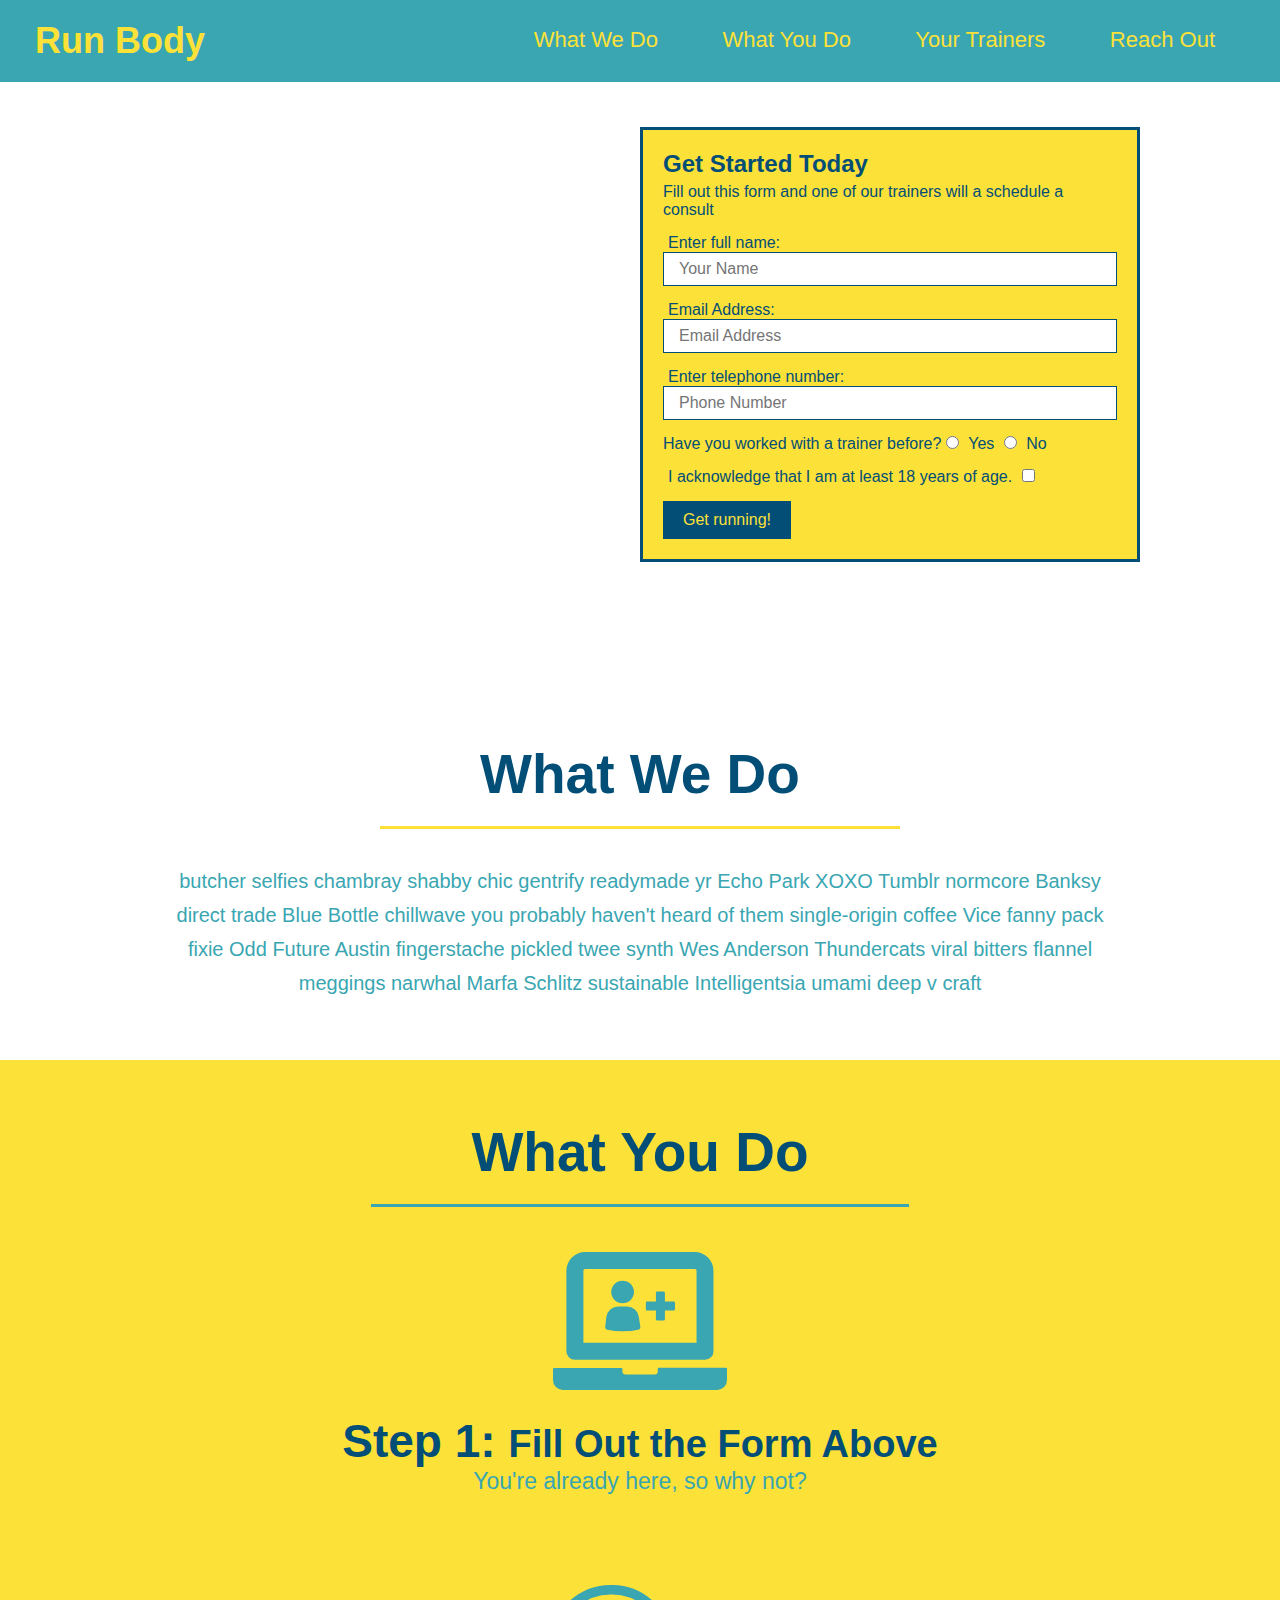
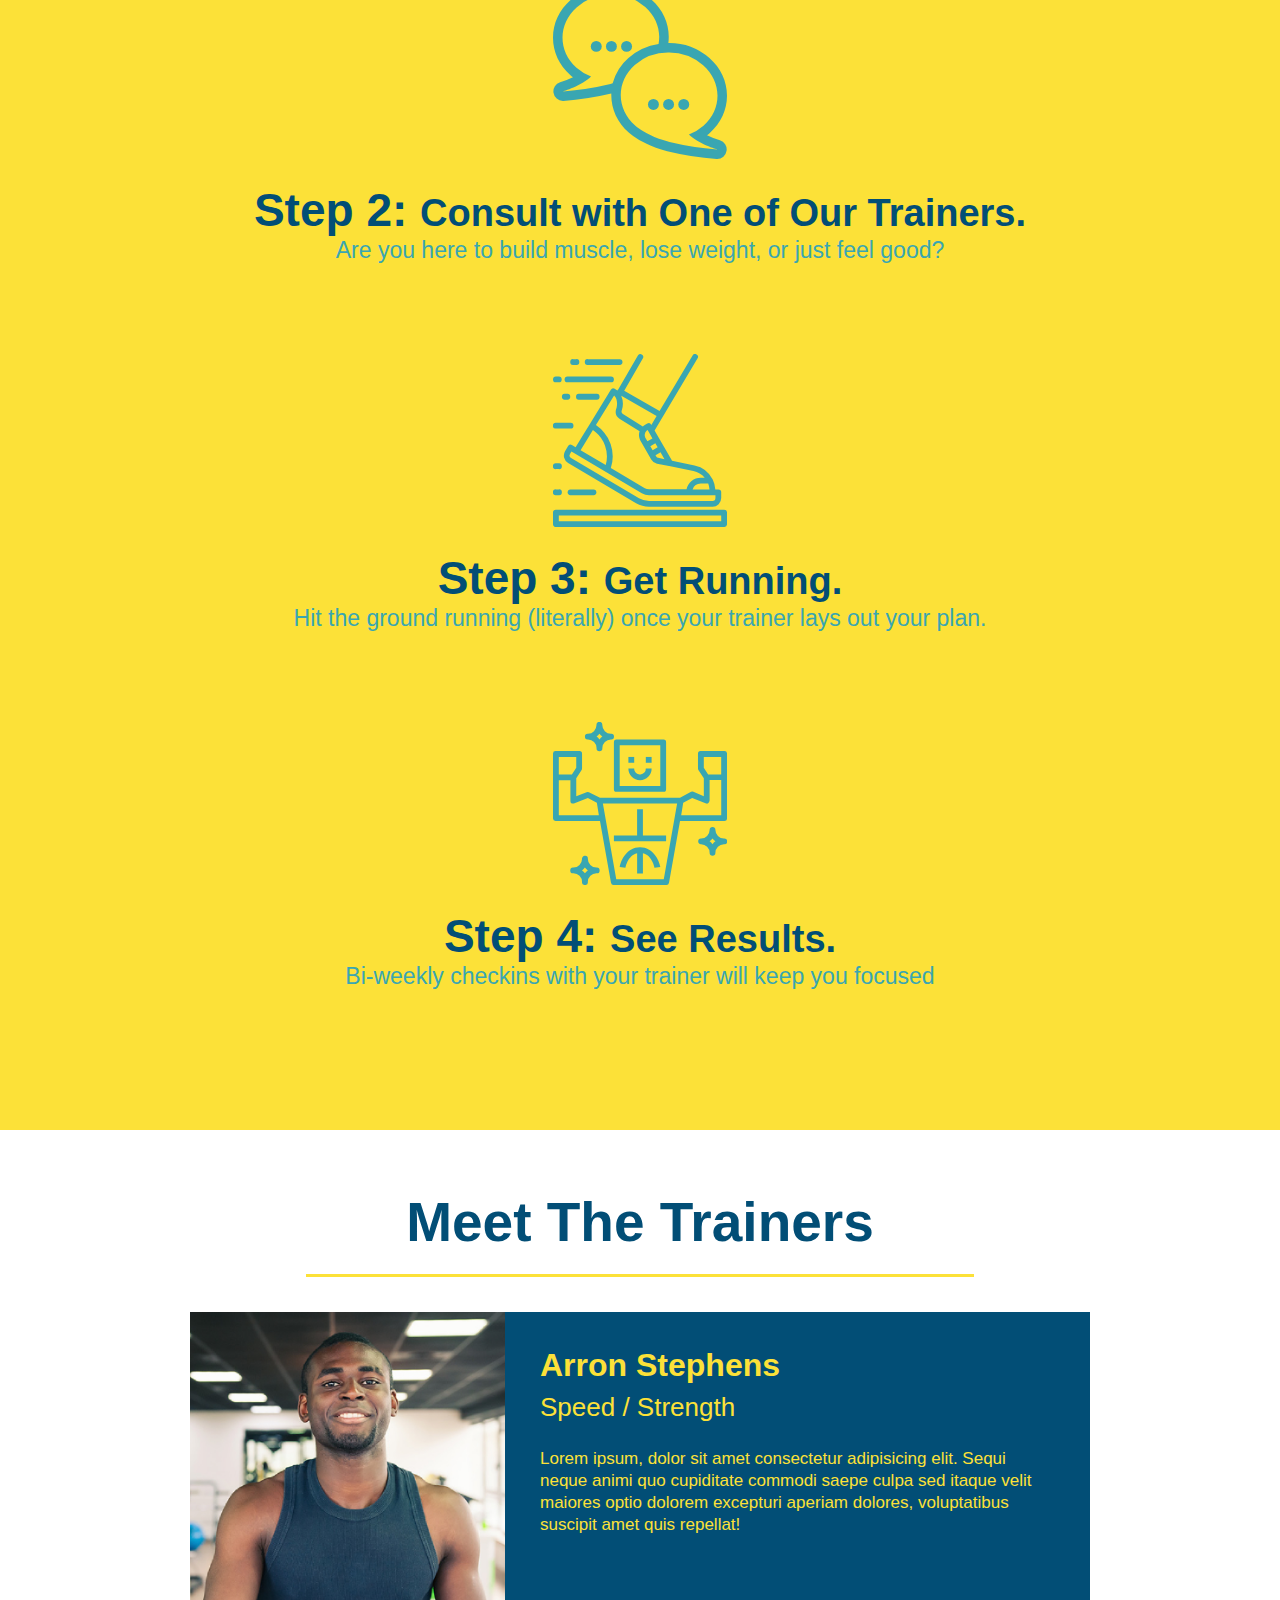
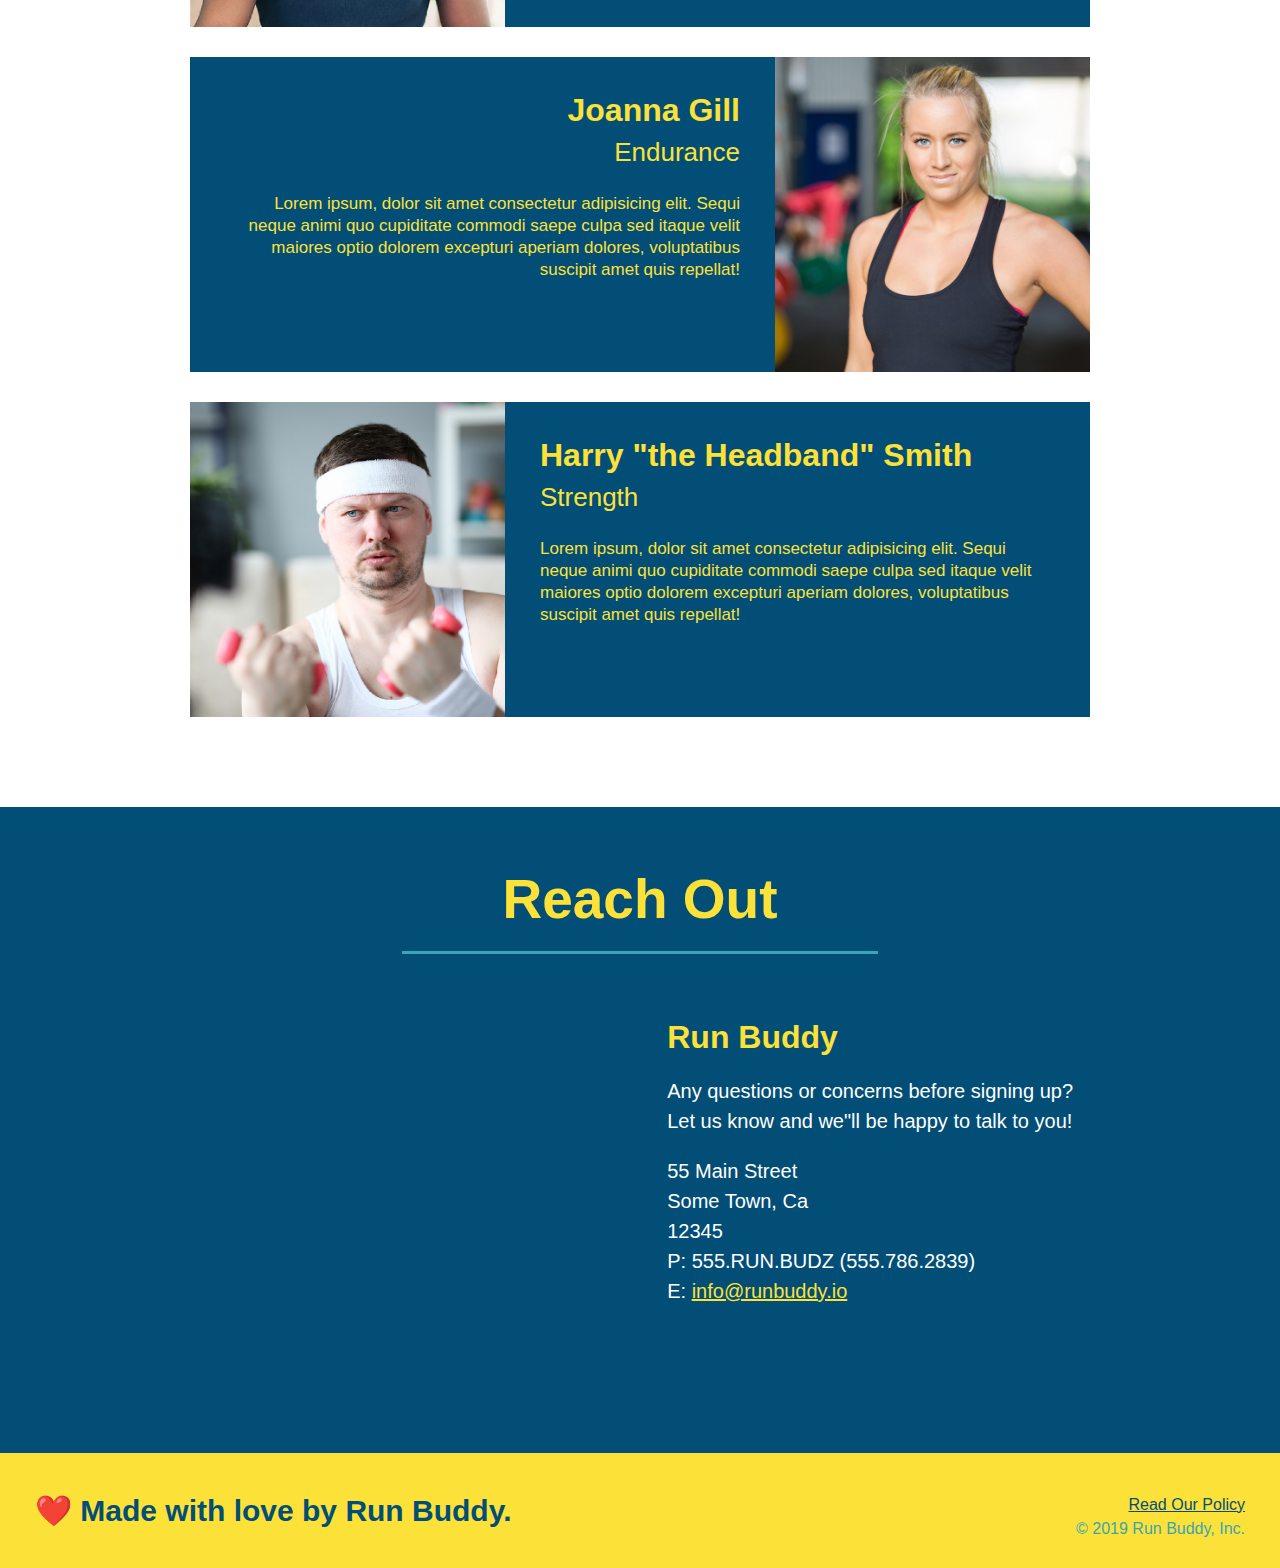
==== index.html @ 5f235a98 "private policy html" ====
<!DOCTYPE html>
<html lang="en">
    <head>
        <meta charset="UTF-8" />
        <title>Run Buddy</title>
        <link rel="stylesheet" href="./assets/css/style.css" />      
    </head>
    
    <body>
        <!--naviagtion-->
        <header>
            <h1>
                <a href="/">Run Body</a>
            </h1>
            <nav>
                <!--Unorder list element-->
                <ul>
                    <!--List item element-->
                    <li>
                        <!--Anchor element-->
                        <a href=".index.html#what-we-do">What We Do</a>
                    </li>
                    <li>
                        <a href="#what-you-do">What You Do</a>
                    </li>
                    <li>
                        <a href="#your-trainers">Your Trainers</a>
                    </li>
                    <li>
                        <a href="#reach-out">Reach Out</a>
                    </li>
                </ul>
            </nav>
        </header>

        <!--hero/jumbotron-->
        <section class="hero">
            <div class="hero-form">
                <h3> Get Started Today</h3>
                <p>Fill out this form and one of our trainers will a schedule a consult</p>
                <!--Add form element-->
                <form>
                    <label for="name">Enter full name:</label>
                    <input type="text" placeholder="Your Name" name="name" id="name" class="form-input"/>
                    <label for="email">Email Address:</label>
                    <input type="email" placeholder="Email Address" name="email" id="email" class="form-input"/>
                    <label for="phone">Enter telephone number:</label>
                    <input type="tel" placeholder="Phone Number" name="phone" id="phone" class="form-input"/>
                    <p>
                        Have you worked with a trainer before?
                        <input type="radio" name="trainer-confirm" id="trainer-yes"/>
                        <label for="trainer-yes">Yes</label>
                        <input type="radio" name="trainer-confirm" id="trainer-no" />
                        <label for="trainer-no">No</label>
                    </p>
                    <p>
                        <label for="checkbox">
                            I acknowledge that I am at least 18 years of age.
                        </label>
                        <input type="checkbox" name="age-confirm" id="checkbox" />
                    </p>
                    <button type="submit">
                        Get running!
                    </button>
                </form>
            </div>
        </section>
        <!--end hero-->

        <!--"what we do" section-->
        <section id="what-we-do" class="intro">
            <h2 class="section-title primary-border">What We Do</h2>
            <p>
                butcher selfies chambray shabby chic gentrify readymade yr Echo Park XOXO Tumblr normcore Banksy direct trade Blue Bottle chillwave you probably haven't heard of them single-origin coffee Vice fanny pack fixie Odd Future Austin fingerstache pickled twee synth Wes Anderson Thundercats viral bitters flannel meggings narwhal Marfa Schlitz sustainable Intelligentsia umami deep v craft
            </p>
        </section>
        
        <!--"what you do" section-->
        <section id="what-you-do" class="steps">
            <h2 class="section-title secondary-border">What You Do</h2>

            <div>
                <!--insert this image element-->
                <img src="./assets/images/step-1.svg" alt="">
                <h3>Step 1: <span> Fill Out the Form Above</span></h3>
                <p>You're already here, so why not?</p>
            </div>
            
            <div>
                <img src="./assets/images/step-2.svg" alt="">
                <h3>Step 2: <span> Consult with One of Our Trainers.</span></h3>
                <p>Are you here to build muscle, lose weight, or just feel good?</p>
            </div>

            <div>
                <img src="./assets/images/step-3.svg" alt="">
                <h3>Step 3: <span> Get Running. </span></h3>
                <p>Hit the ground running (literally) once your trainer lays out your plan.</p>
            </div>

            <div>
                <img src="./assets/images/step-4.svg" alt="">
                <h3> Step 4: <span> See Results.</span></h3>
                <p>Bi-weekly checkins with your trainer will keep you focused</p>
            </div>
        </section>

        <!--"meet the trainers" section-->
        <section id="your-trainers" class="trainers">
            <h2 class="section-title primary-border">
                Meet The Trainers
            </h2>
            <article class="trainer">
                <img src="./assets/images/trainer-1.jpg" alt="Arron Stephens in his workout clothes, ready to pump iron" />
                <div class="trainer-bio text-left">
                    <h3>Arron Stephens</h3>
                    <h4>Speed / Strength</h4>
                    <p>
                        Lorem ipsum, dolor sit amet consectetur adipisicing elit. Sequi neque animi quo cupiditate commodi saepe culpa sed
                        itaque velit maiores optio dolorem excepturi aperiam dolores, voluptatibus suscipit amet quis repellat!
                    </p>
                </div>
            </article>

            <!--second trainer bio-->
            <article class="trainer">
                <div class="trainer-bio text-right">
                    <h3>Joanna Gill</h3>
                    <h4>Endurance</h4>
                    <p>
                        Lorem ipsum, dolor sit amet consectetur adipisicing elit. Sequi neque animi quo cupiditate commodi saepe culpa sed
                        itaque velit maiores optio dolorem excepturi aperiam dolores, voluptatibus suscipit amet quis repellat!
                    </p>
                </div>
                <img src="./assets/images/trainer-2.jpg" alt="Joanna Gill colling off after a workout" />
            </article>

            <!--third trainer bio-->
            <article class="trainer">
                <img src="./assets/images/trainer-3.jpg" alt="Harry Smith wearing a headband and lifting comically small pink weights" />
                <div class="trainer-bio text-left">
                    <h3>Harry "the Headband" Smith</h3>
                    <h4>Strength</h4>
                    <p>
                        Lorem ipsum, dolor sit amet consectetur adipisicing elit. Sequi neque animi quo cupiditate commodi saepe culpa sed
                        itaque velit maiores optio dolorem excepturi aperiam dolores, voluptatibus suscipit amet quis repellat!
                    </p>
                </div>
            </article>
        </section>

        <!--"reach out" section-->
        <section id="reach-out" class="contact"> 
            <h2 class="section-title secondary-border">Reach Out</h2>
            <div class="contact-info">
                <iframe src="https://www.google.com/maps/embed?pb=!1m18!1m12!1m3!1d3026.5484432540857!2d-74.2269271846136!3d40.66188327933739!2m3!1f0!2f0!3f0!3m2!1i1024!2i768!4f13.1!3m3!1m2!1s0x89c3b2ae12e0fff1%3A0x2150378d2fa8e0da!2s265%20Murray%20St%2C%20Elizabeth%2C%20NJ%2007202!5e0!3m2!1sen!2sus!4v1629503680890!5m2!1sen!2sus" 
                    width="400" 
                    height="400" 
                    style="border:0;" 
                    allowfullscreen="" 
                    loading="lazy">
                </iframe>
                <div>
                    <h3>Run Buddy</h3>
                    <p>
                        Any questions or concerns before signing up?
                    <br />
                        Let us know and we"ll be happy to talk to you!
                    </p>
                    <address>
                        55 Main Street <br />
                        Some Town, Ca <br />
                        12345 <br />
                         P: 555.RUN.BUDZ (555.786.2839)<br/>
                        E: <a href="mailto:info@runbuddy.io">info@runbuddy.io</a>
                    </address>
                </div>
            </div>
        </section>

        <!--footer-->
        <footer>
            <h2>❤️ Made with love by Run Buddy.</h2>
            <div>
                <a href="#">Read Our Policy</a><br/>
                &copy; 2019 Run Buddy, Inc.
            </div>
        </footer>
    </body>
</html>
---- assets/css/style.css ----
* {
    margin: 0;
    padding: 0;
    box-sizing: border-box;
}

body {
    color: #39a6b2;
    font-family: Helvetica, Arial, sans-serif;
}

header {
    padding: 20px 35px;
    background-color: #39a6b2;
}

header h1 {
    font-weight: bold;
    font-size: 36px;
    color: #fce138;
    margin: 0;
    display: inline;
}

header a {
    text-decoration: none;
    color: #fce138;
}

header nav {
    float: right;
    margin: 7px 0;
}

header nav ul li {
    display: inline;
}


header nav ul li a {
    margin: 0 30px;
    font-weight: lighter;
    font-size: 22px;
}

footer {
    background: #fce138;
    width: 100%;
    padding: 40px 35px;
}

footer h2 {
    display: inline;
    color: #024e76;
    font-size: 30px;
    margin: 0;
}

footer div {
    float: right;
    line-height: 1.5;
    text-align: right;
}

footer a {
    color: #024e76;
}

section {
    padding: 60px;
}

/* Hero Style Start */
.hero {
    background-image:url("/Users/brian/OneDrive/Desktop/projects/run-buddy/assets/images/hero-bg.jpg");
    height: 600px;
    background-size: cover;
    background-position: center;
    position: relative;
}
/* Hero Style End */

.hero-form {
    background-color: #fce138;
    padding: 20px;
    width: 500px;
    color: #024e76;
    border-style: solid;
    border-width: 3px;
    border-color: #024e76;
    position: absolute;
    bottom: 120px;
    right: 140px;
    /* The propeties for the border could also be written all on 1 line (border: solid 3px #024e76) */
}

.hero-form h3 {
    font-size: 24px;
    margin: 0;
}

.hero-form p {
    margin: 5px 0 15px 0;
}

.form-input {
    border: 1px solid #024e76;
    display: block;
    padding: 7px 15px;
    font-size: 16px;
    color: #024e76;
    width: 100%;
    margin-bottom: 15px;
}

.hero-form label {
    margin: 0 5px;
}

.hero-form button {
    color: #fce138;
    background-color: #024e76;
    border: none;
    padding: 10px 20px;
    font-size: 16px;
}

.intro {
    text-align: center;
}


.intro p {
    line-height: 1.7;
    color: #39a6b2;
    width: 80%;
    font-size: 20px;
    margin: 0 auto;
}

.steps {
    text-align: center;
    background: #fce138;
}


.section-title {
    font-size: 55px;
    color: #024e76;
    margin-bottom: 35px;
    padding: 0 100px 20px 100px;
    display: inline-block;
    border-bottom: 3px solid;
}

.primary-border {
    border-color: #fce138;
}

.secondary-border {
    border-color: #39a6b2;
}

.steps div {
    margin-bottom: 80px;
}

.steps img {
    width: 15%;
    margin: 10px 0;
}

.steps h3 {
    color: #024e76;
    font-size: 46px;
    margin-top: 10px;
}

.steps p {
    color: #39a6b2;
    font-size: 23px;
}

.steps span {
    font-size: 38px;
}

.trainers {
    text-align: center;
}

.trainer {
    width: 900px;
    margin: 0 auto 30px auto;
    background: #024e76;
    color: #fce138;
    overflow: auto;
}

.trainer img {
    width: 35%;
    float: left;
}

.trainer-bio {
    padding: 35px;
    float: left;
    width: 65%;
}

.text-left {
    text-align: left;
}

.text-right {
    text-align: right;
}

.trainer-bio h3 {
    font-size: 32px;
    margin-bottom: 8px;
}

.trainer-bio h4 {
    font-weight: lighter;
    font-size: 26px;
    margin-bottom: 25px;
}

.trainer-bio p {
    font-size: 17px;
    line-height: 1.3;
}

/* Contact styles start */
.contact {
    text-align: center;
    background: #024e76;
}

.contact h2 {
    color: #fce138;
}

.contact-info iframe {
    width: 400px;
    height: 400px;
}

.contact-info div {
    width: 410px;
    display: inline-block;
    vertical-align: top;
    text-align: left;
    margin: 30px 0 0 60px;
    color: white;
}

.contact-info h3 {
    color: #fce138;
    font-size: 32px;
}

.contact-info p, .contact-info address {
    margin: 20px 0;
    line-height: 1.5;
    font-size: 20px;
    font-style: normal;
}

.contact-info a {
    color:#fce138;
}

/* Reach out styles end */
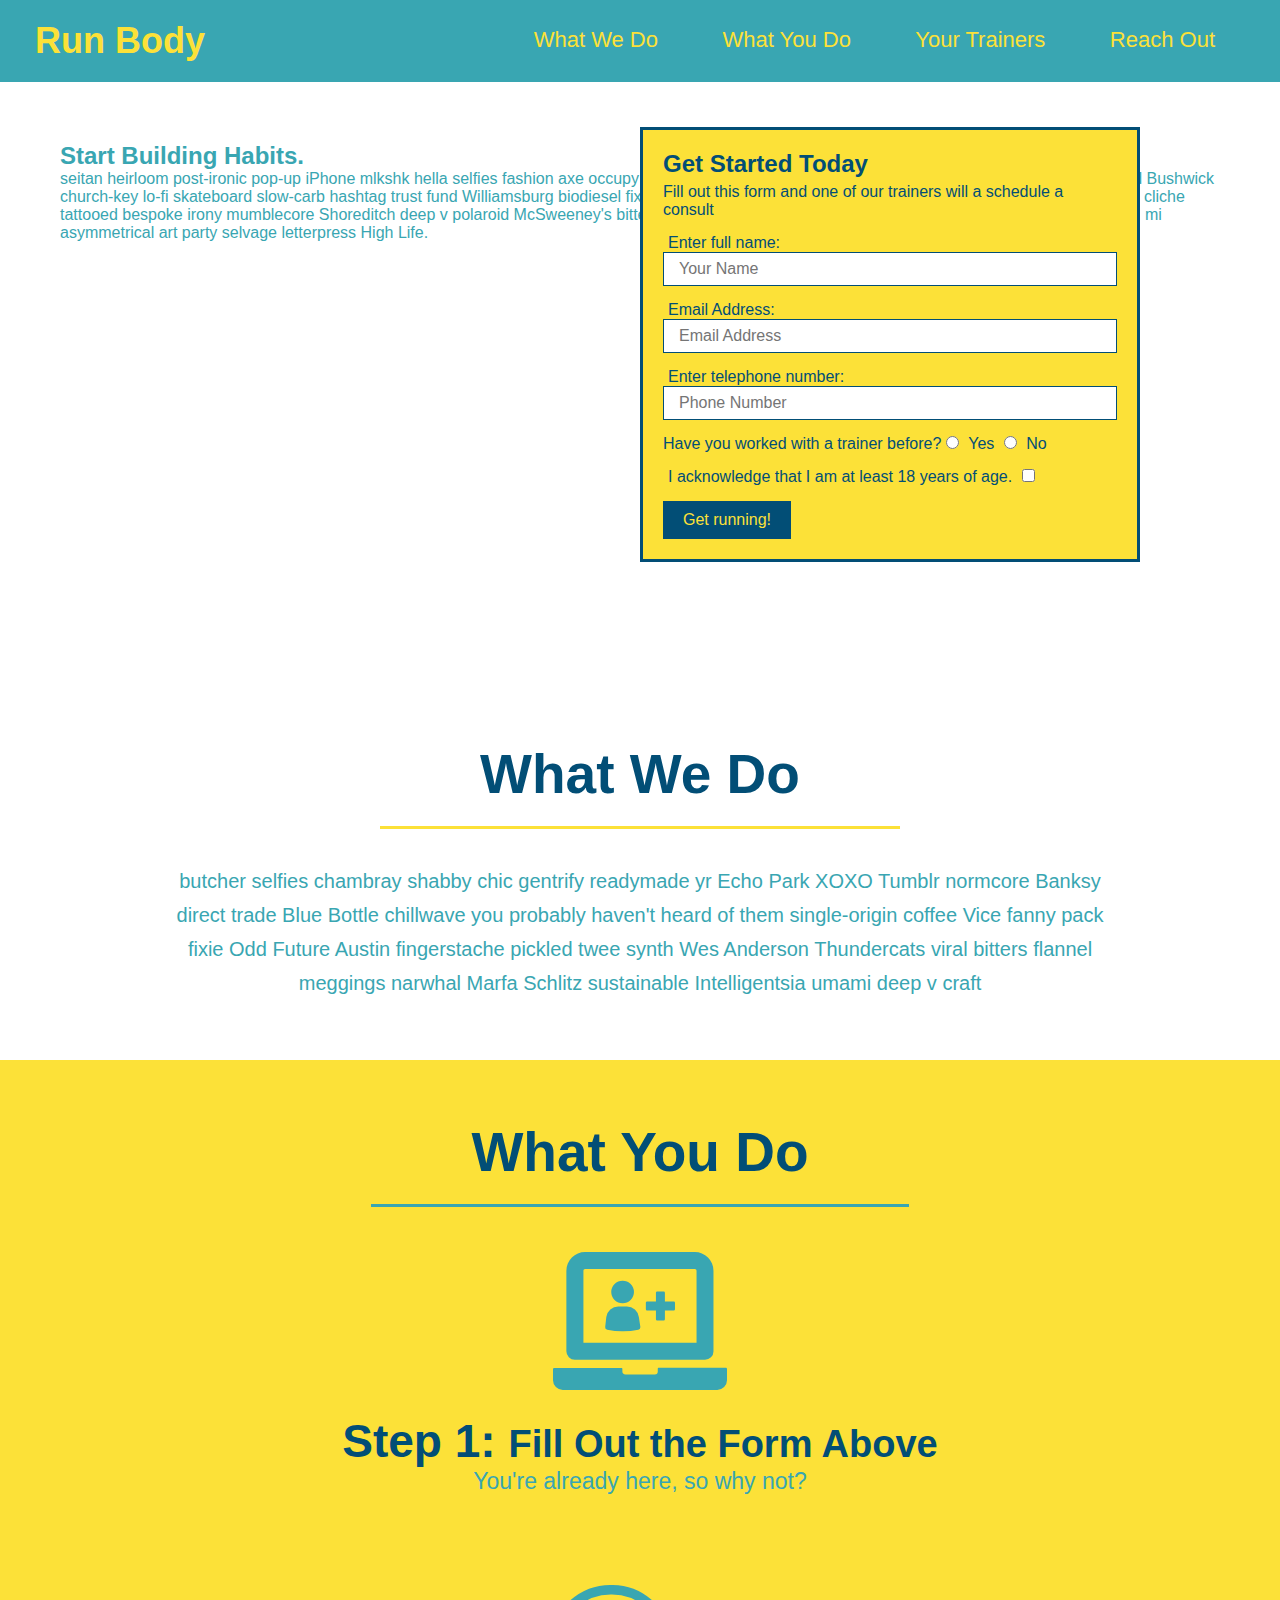
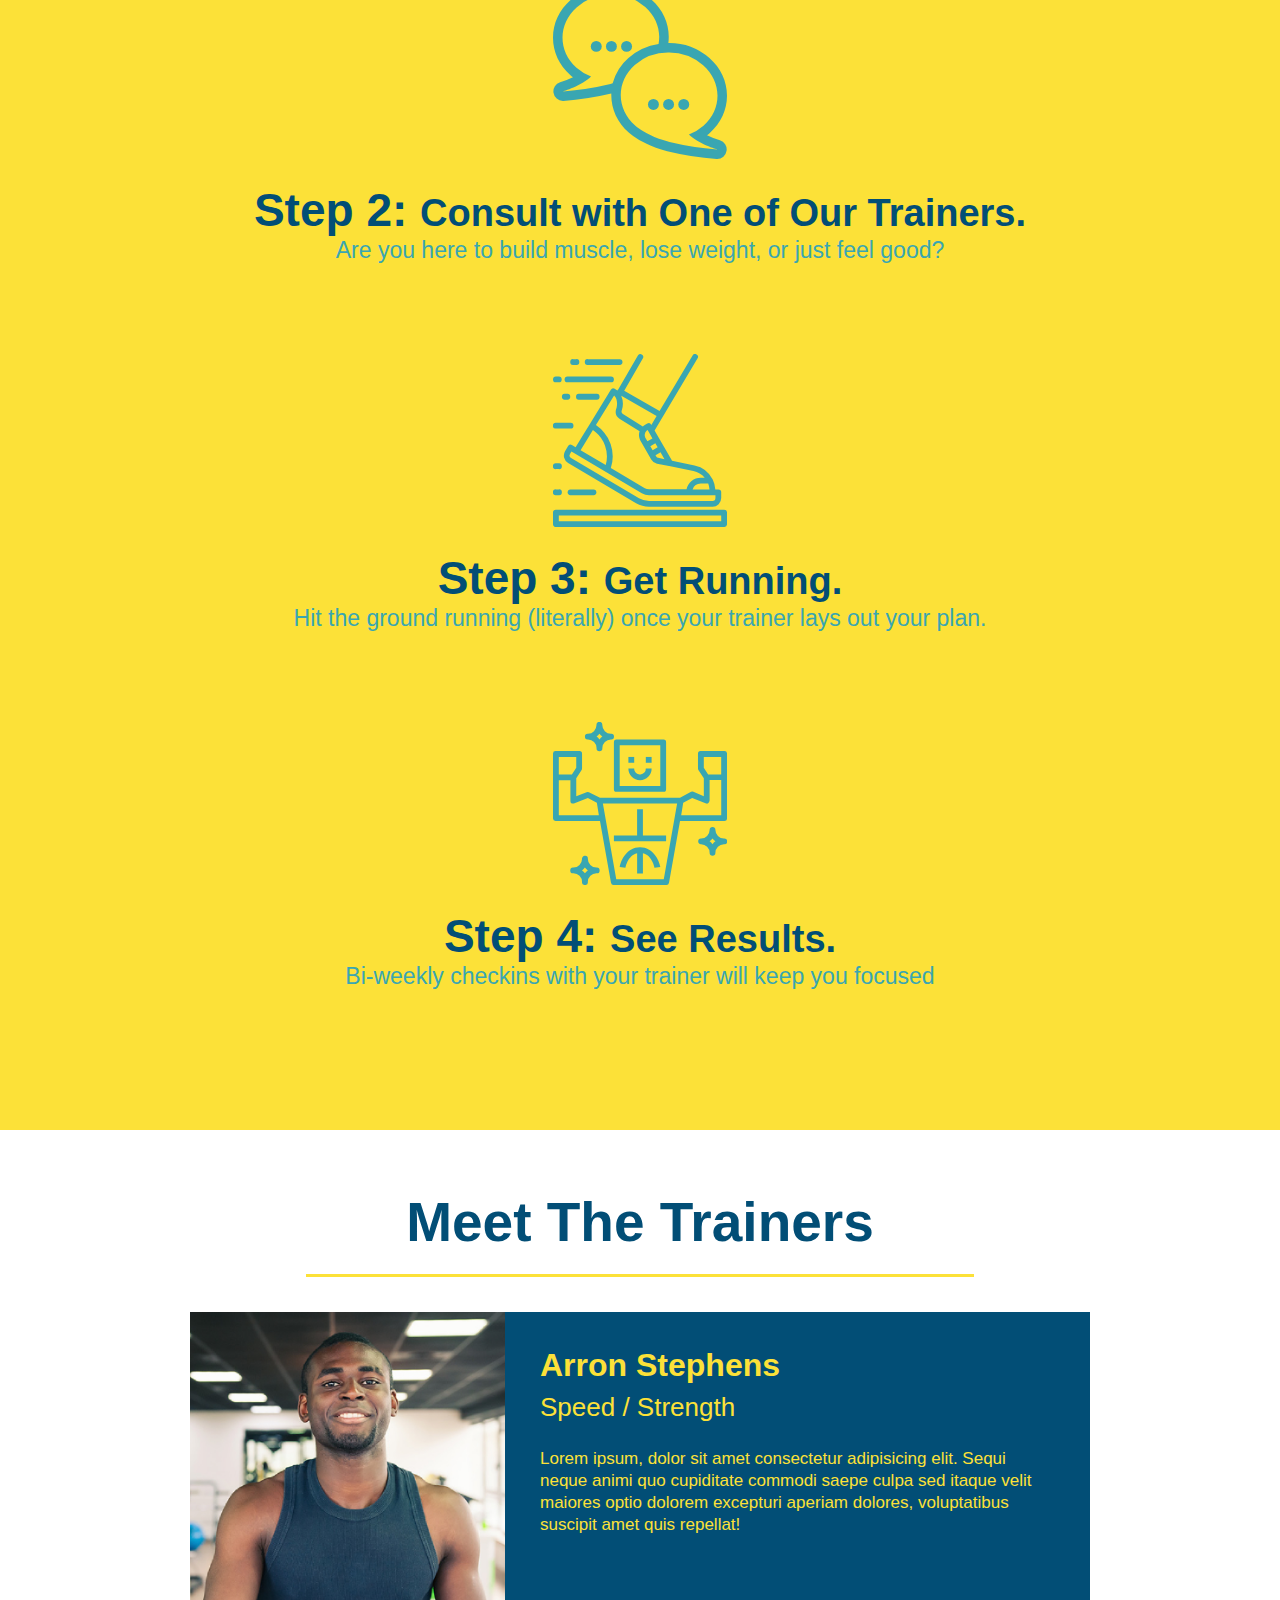
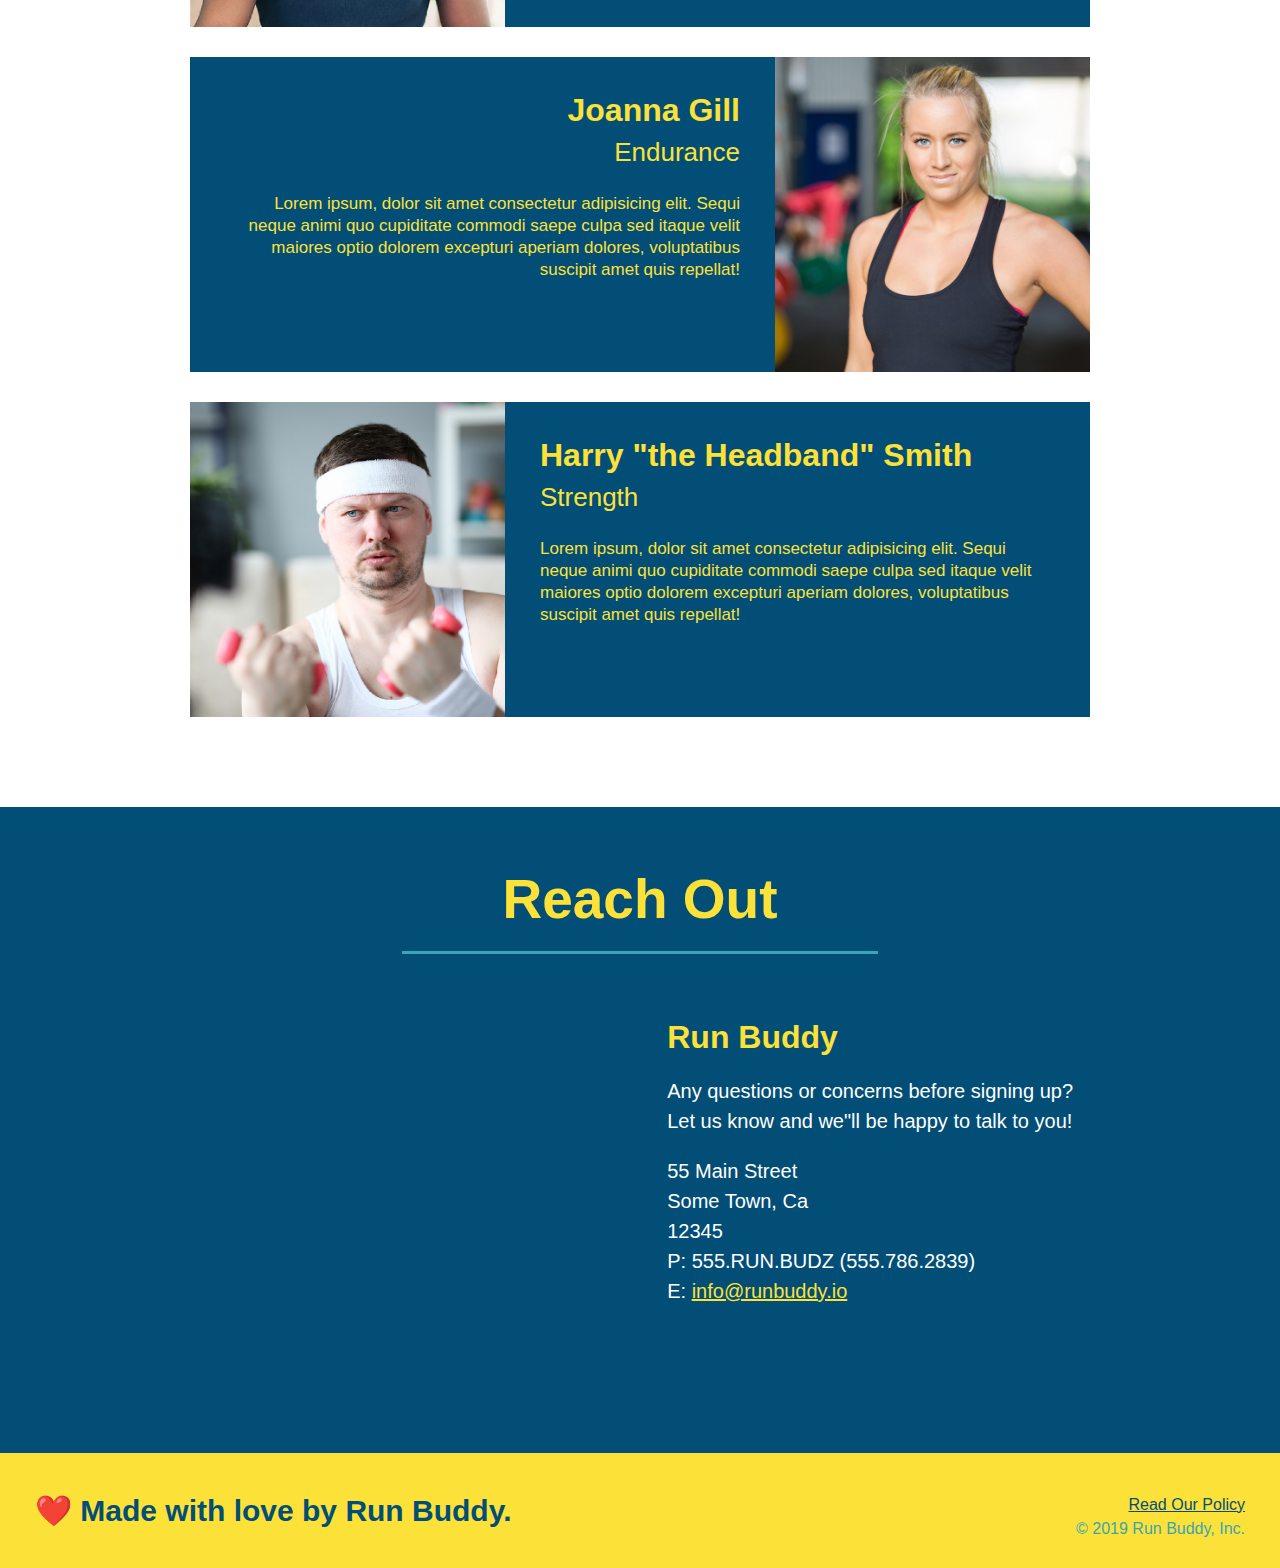
==== commit e659102a: "add content to hero, replace image" ====
--- a/index.html
+++ b/index.html
@@ -35,6 +35,12 @@
 
         <!--hero/jumbotron-->
         <section class="hero">
+            <div class="hero-cta">
+                <h2>Start Building Habits.</h2>
+                <p>
+                    seitan heirloom post-ironic pop-up iPhone mlkshk hella selfies fashion axe occupy readymade put a bird on it messenger bag Wes Anderson Schlitz plaid Bushwick church-key lo-fi skateboard slow-carb hashtag trust fund Williamsburg biodiesel fixie farm-to-table 8-bit banjo XOXO Banksy chillwave bicycle rights retro cliche tattooed bespoke irony mumblecore Shoreditch deep v polaroid McSweeney's bitters cray gentrify tofu Marfa you probably haven't heard of them yr banh mi asymmetrical art party selvage letterpress High Life.
+                </p>
+            </div>
             <div class="hero-form">
                 <h3> Get Started Today</h3>
                 <p>Fill out this form and one of our trainers will a schedule a consult</p>
--- a/assets/css/style.css
+++ b/assets/css/style.css
@@ -72,7 +72,7 @@
 
 /* Hero Style Start */
 .hero {
-    background-image:url("/Users/brian/OneDrive/Desktop/projects/run-buddy/assets/images/hero-bg.jpg");
+    background-image:url("/Users/brian/OneDrive/Desktop/Bootcamp/projects/run-buddy/assets/images/hero-bg.jpg");
     height: 600px;
     background-size: cover;
     background-position: center;
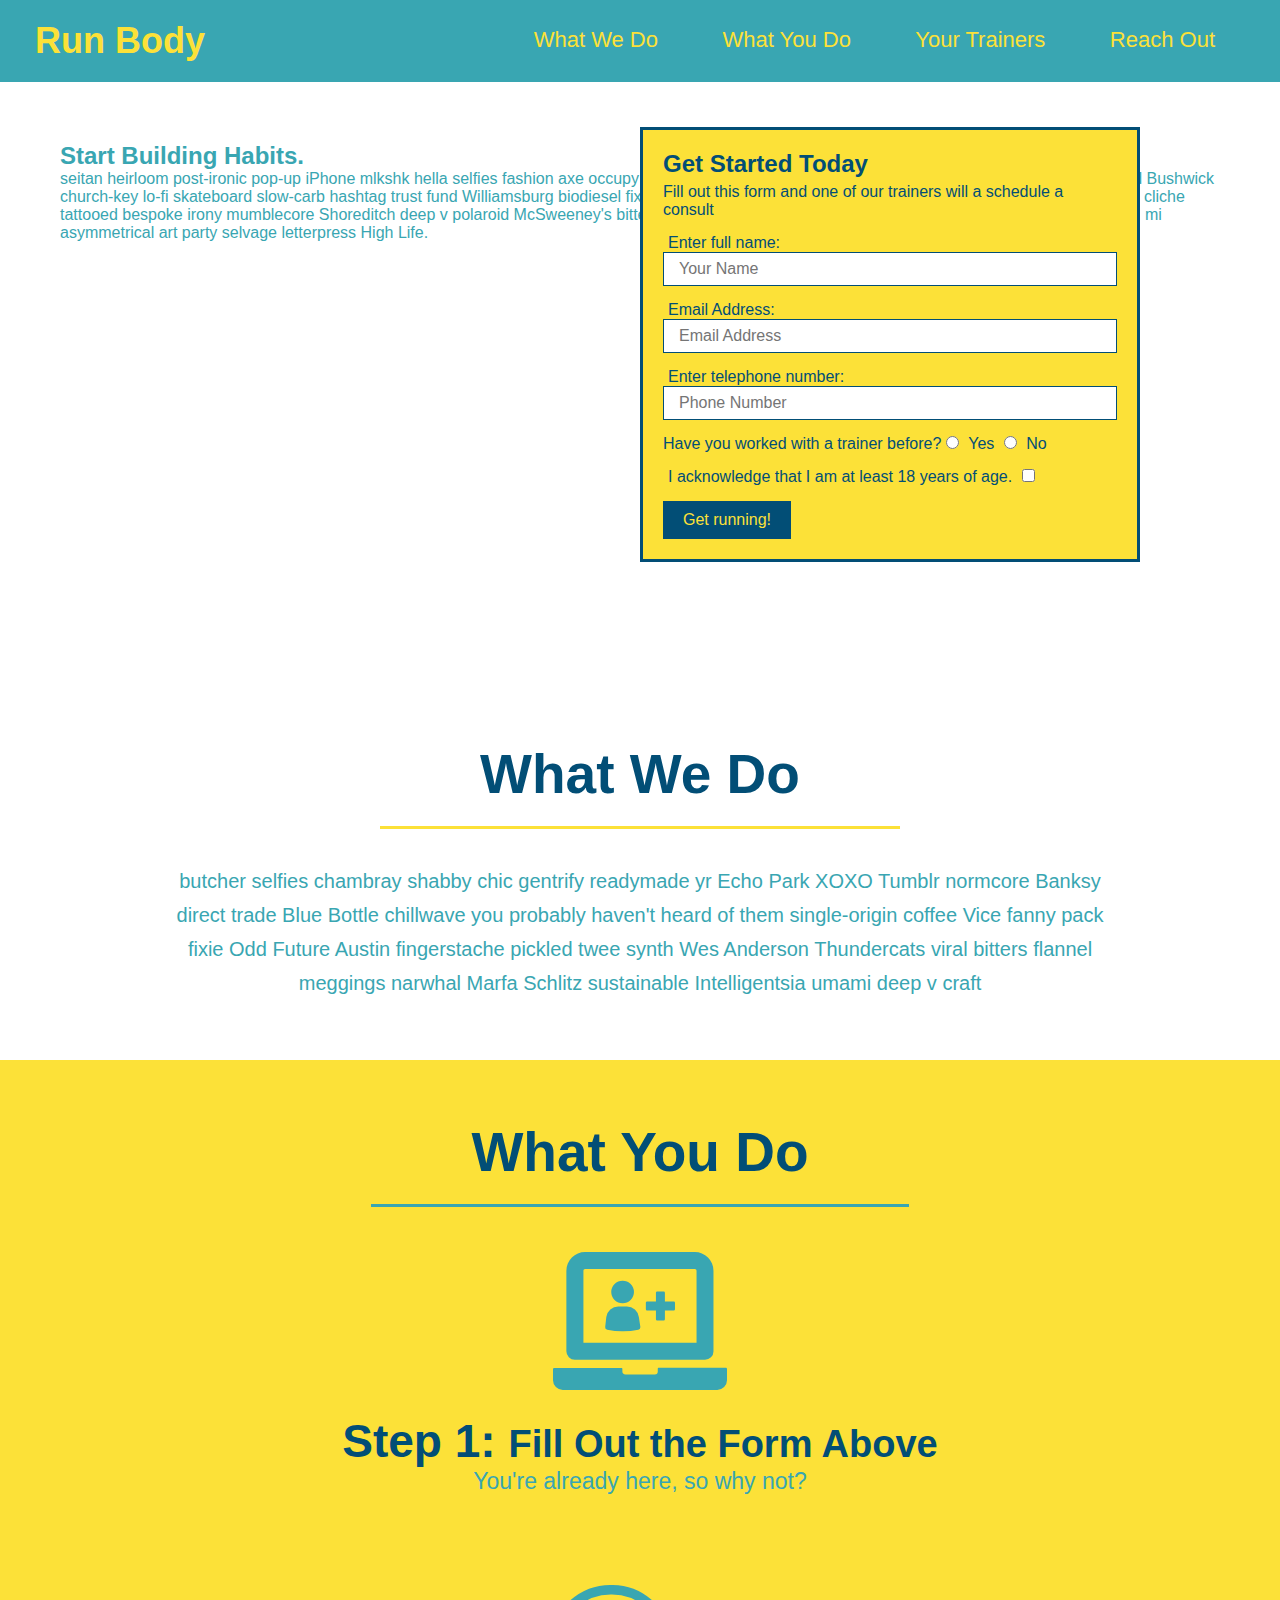
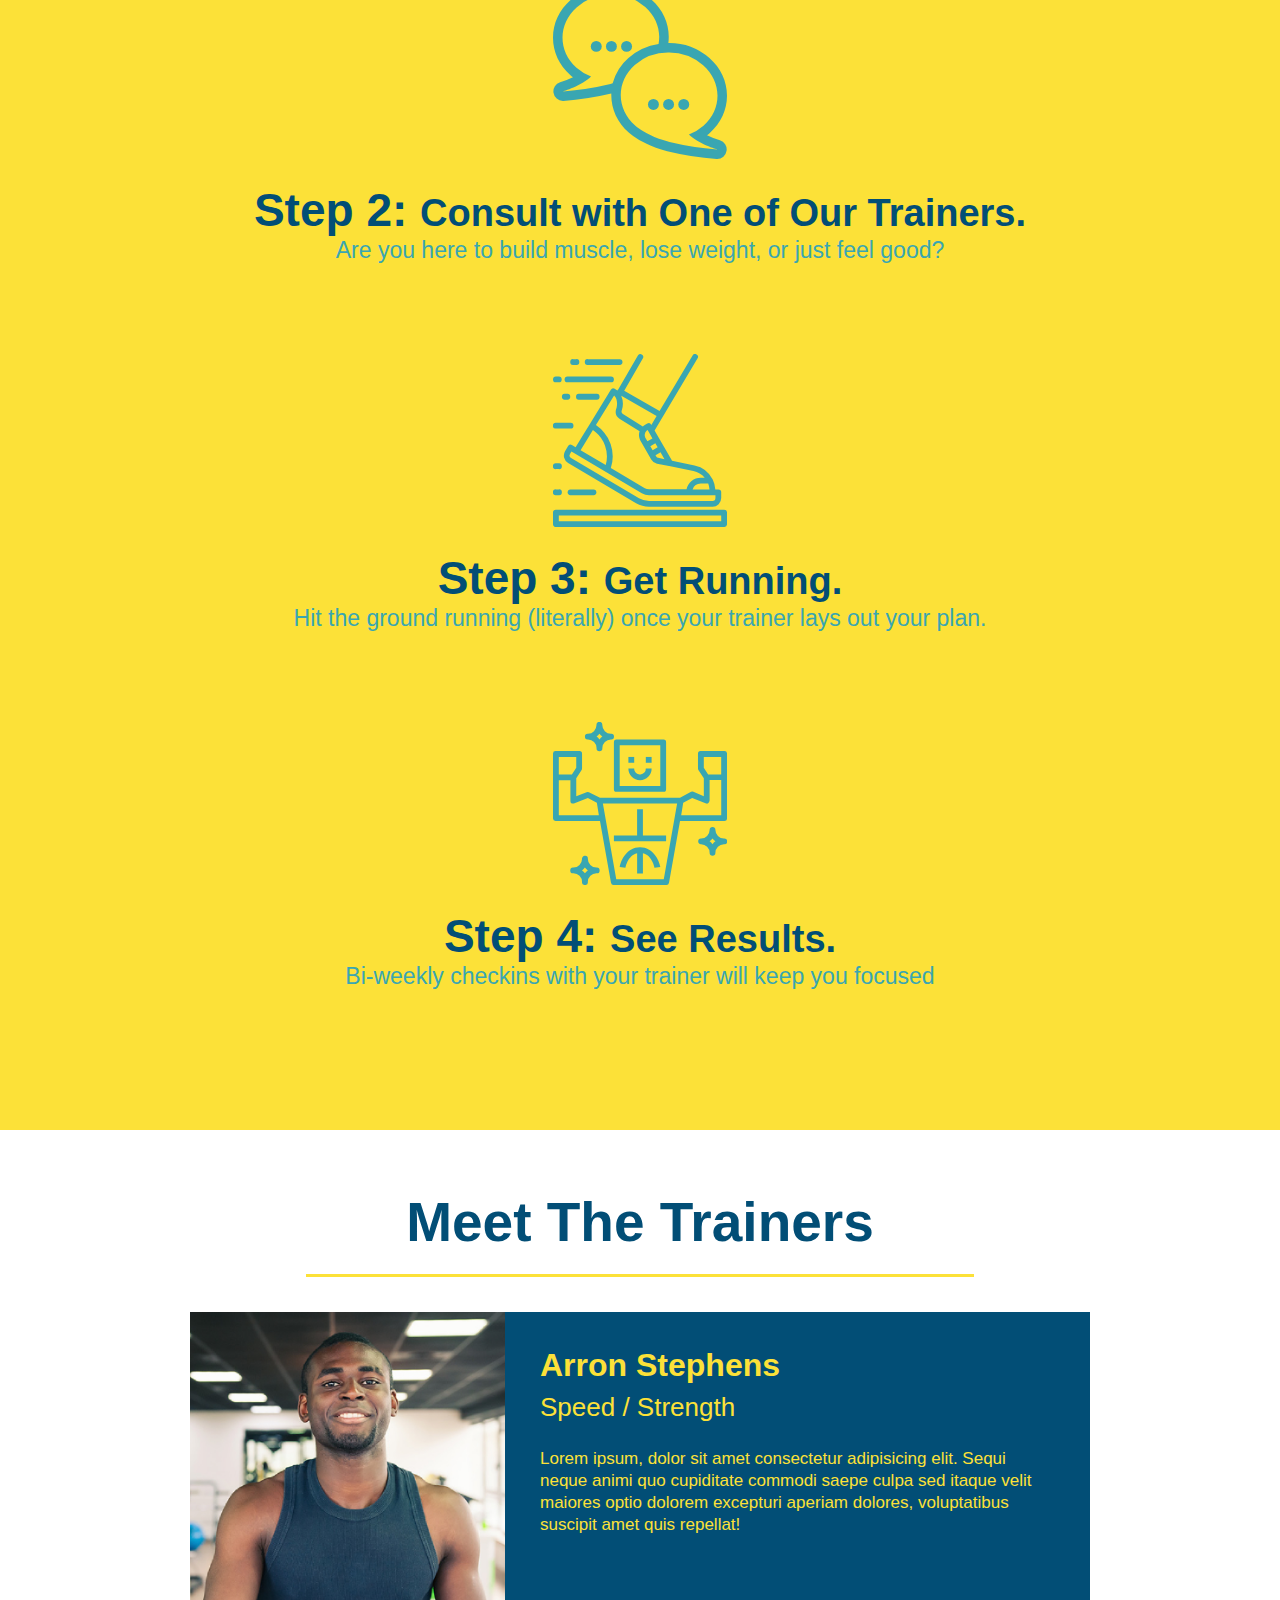
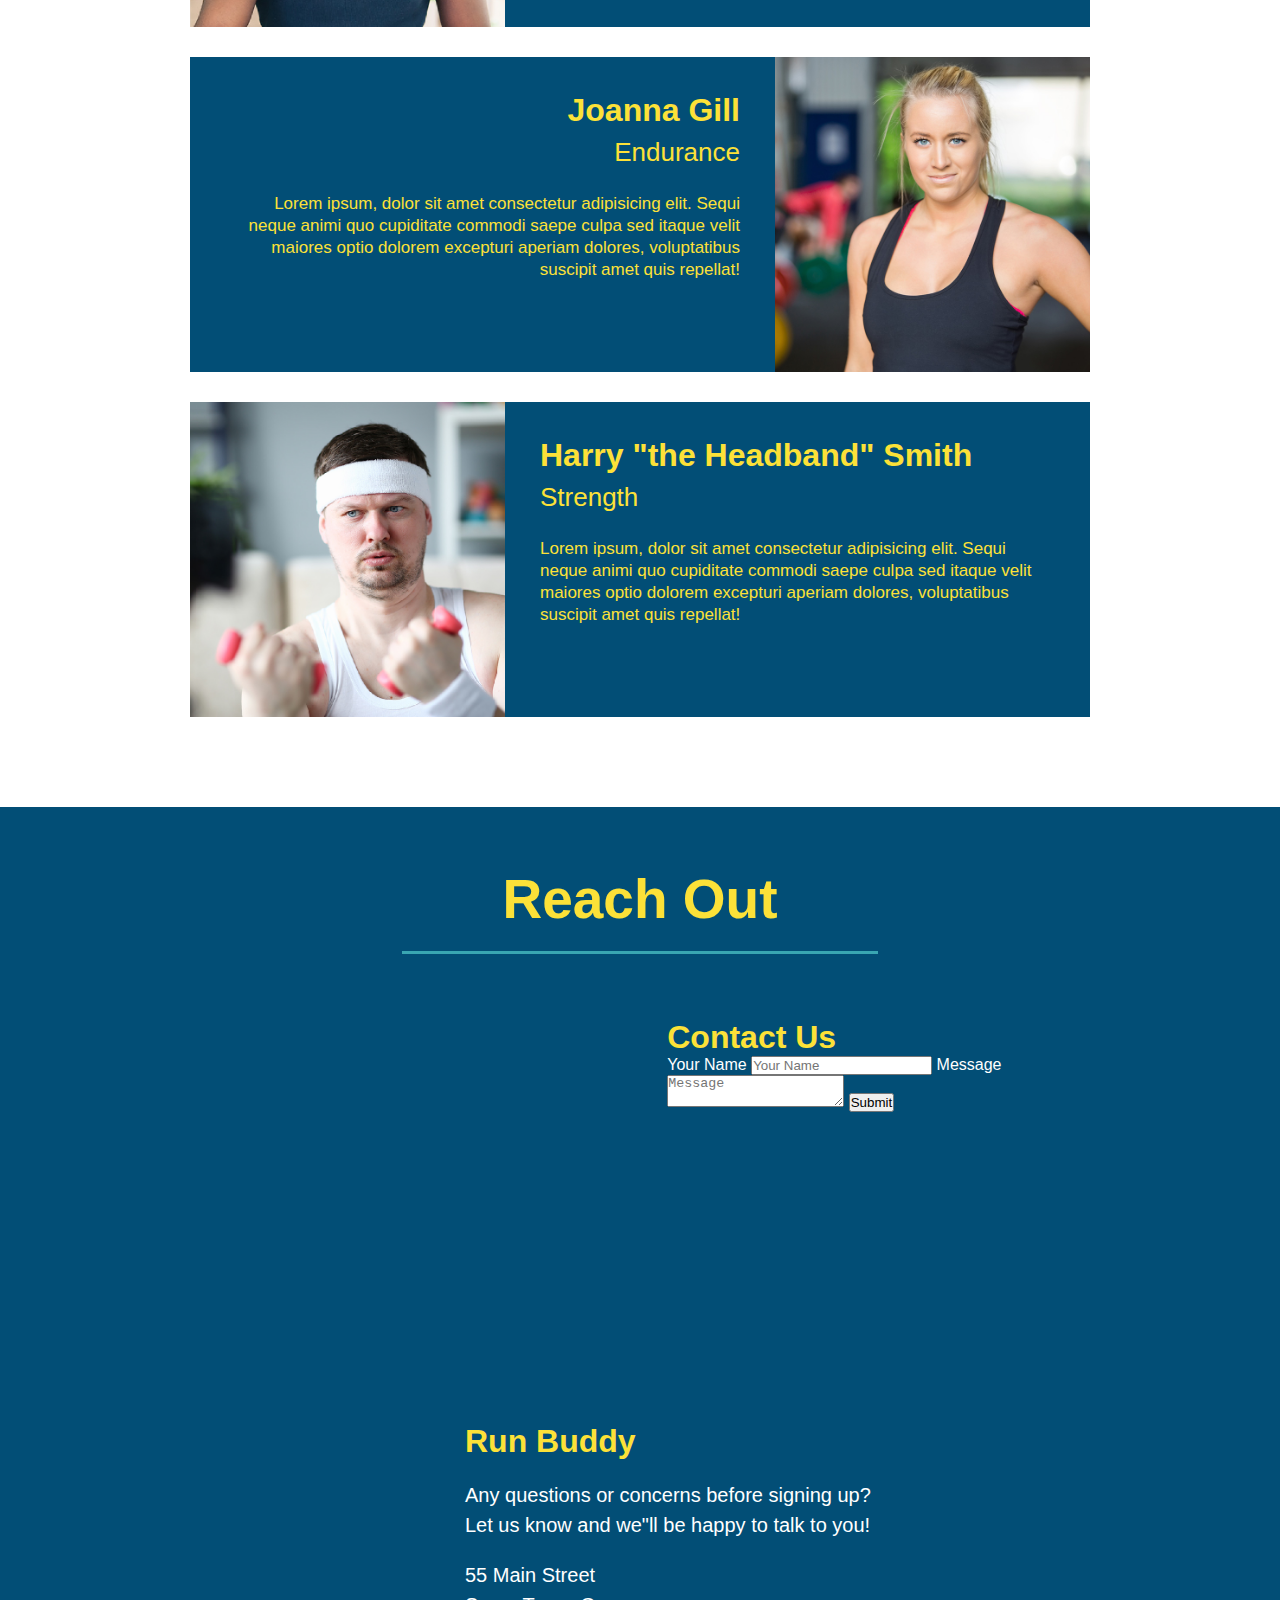
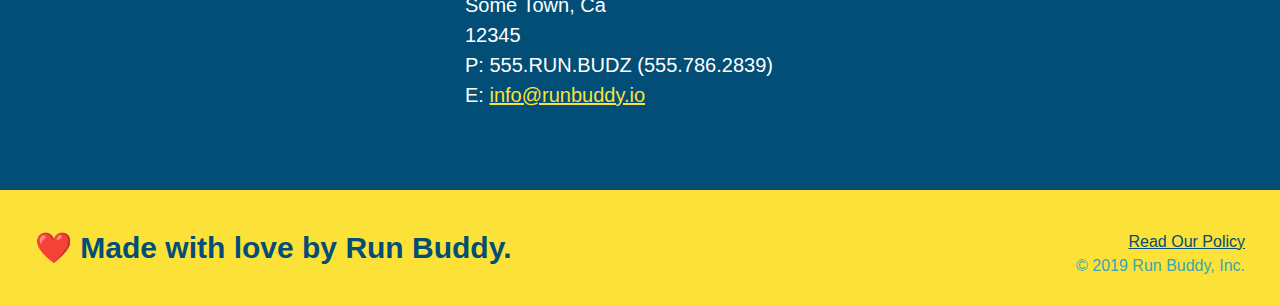
==== commit 26931f12: "add contact form" ====
--- a/index.html
+++ b/index.html
@@ -166,6 +166,18 @@
                     allowfullscreen="" 
                     loading="lazy">
                 </iframe>
+                <div class="contact-form">
+                    <h3>Contact Us</h3>
+                <form>
+                    <label for="contact-name">Your Name</label>
+                    <input type="text" id="contact-name" placeholder="Your Name" />
+
+                    <label for="contact-message">Message</label>
+                    <textarea type="text" id="contact-message" placeholder="Message"></textarea>
+
+                    <button type="submit">Submit</button>
+                </form>
+                </div>
                 <div>
                     <h3>Run Buddy</h3>
                     <p>
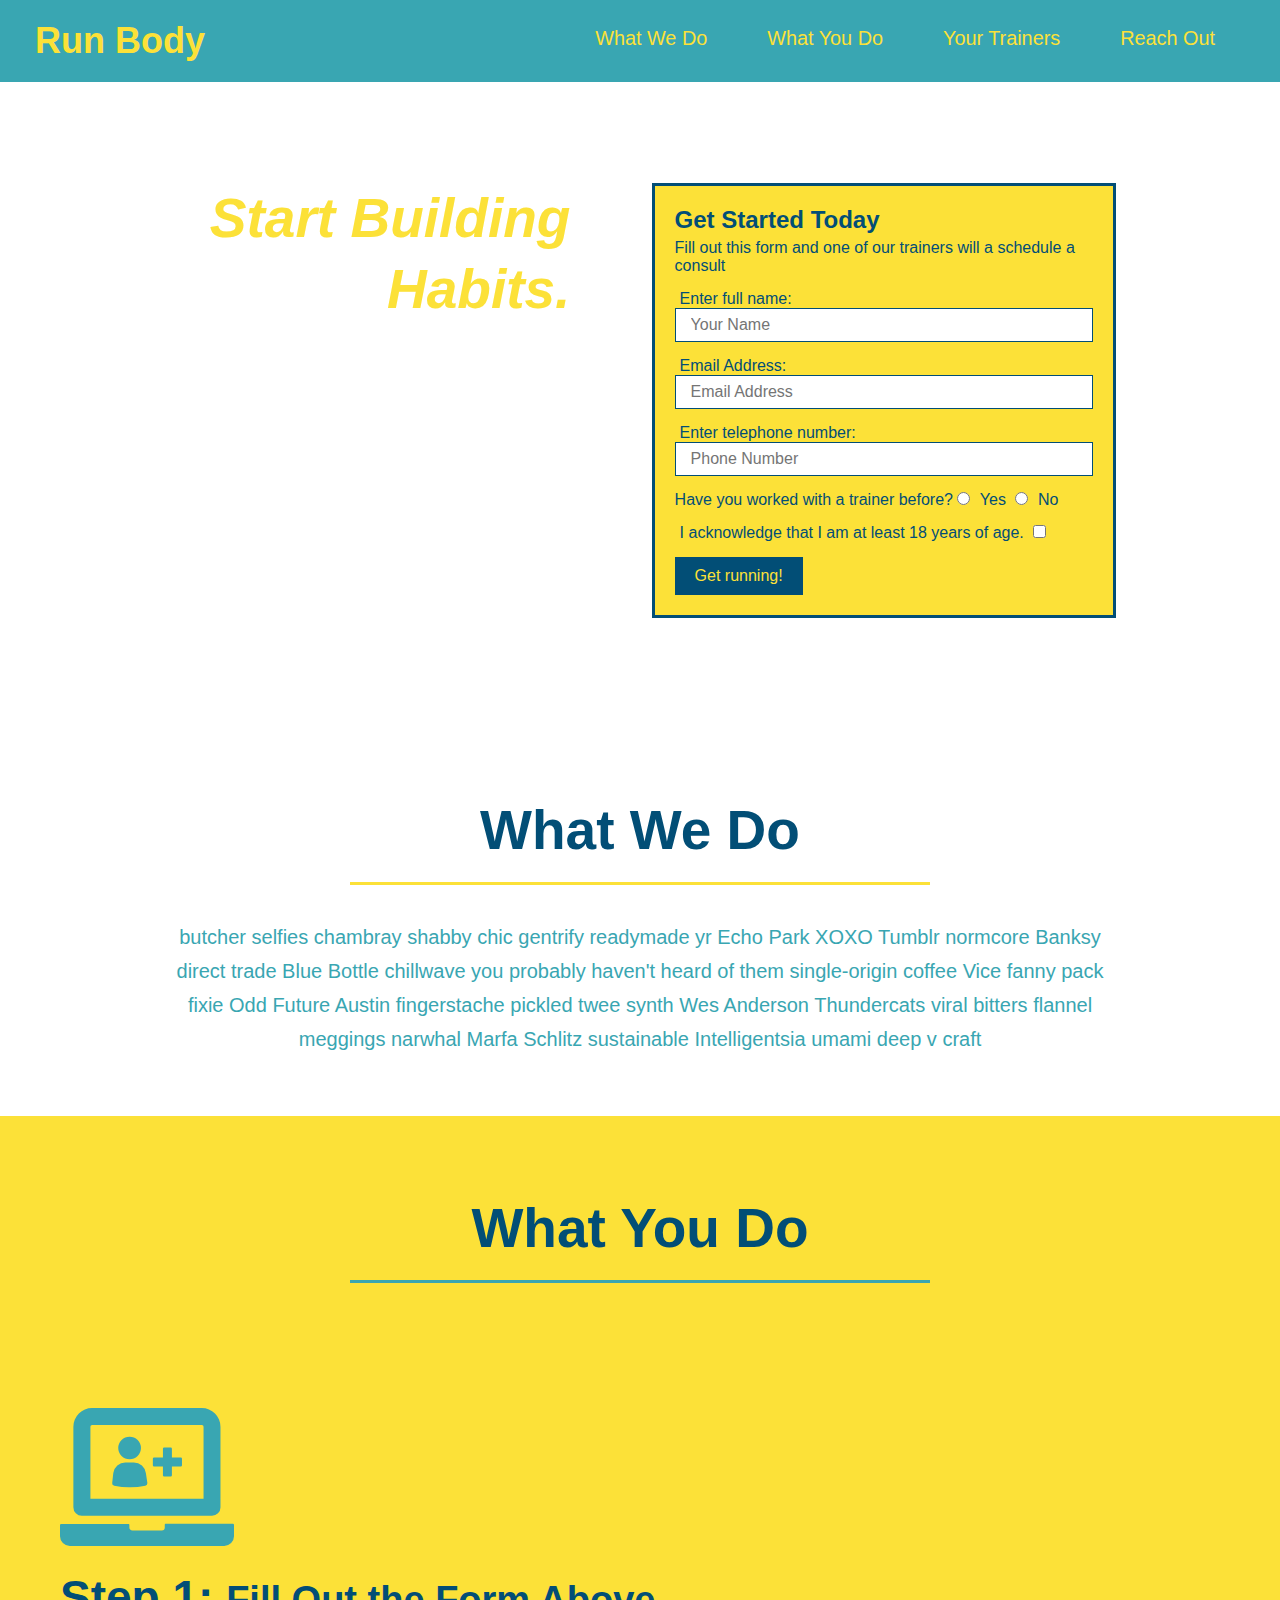
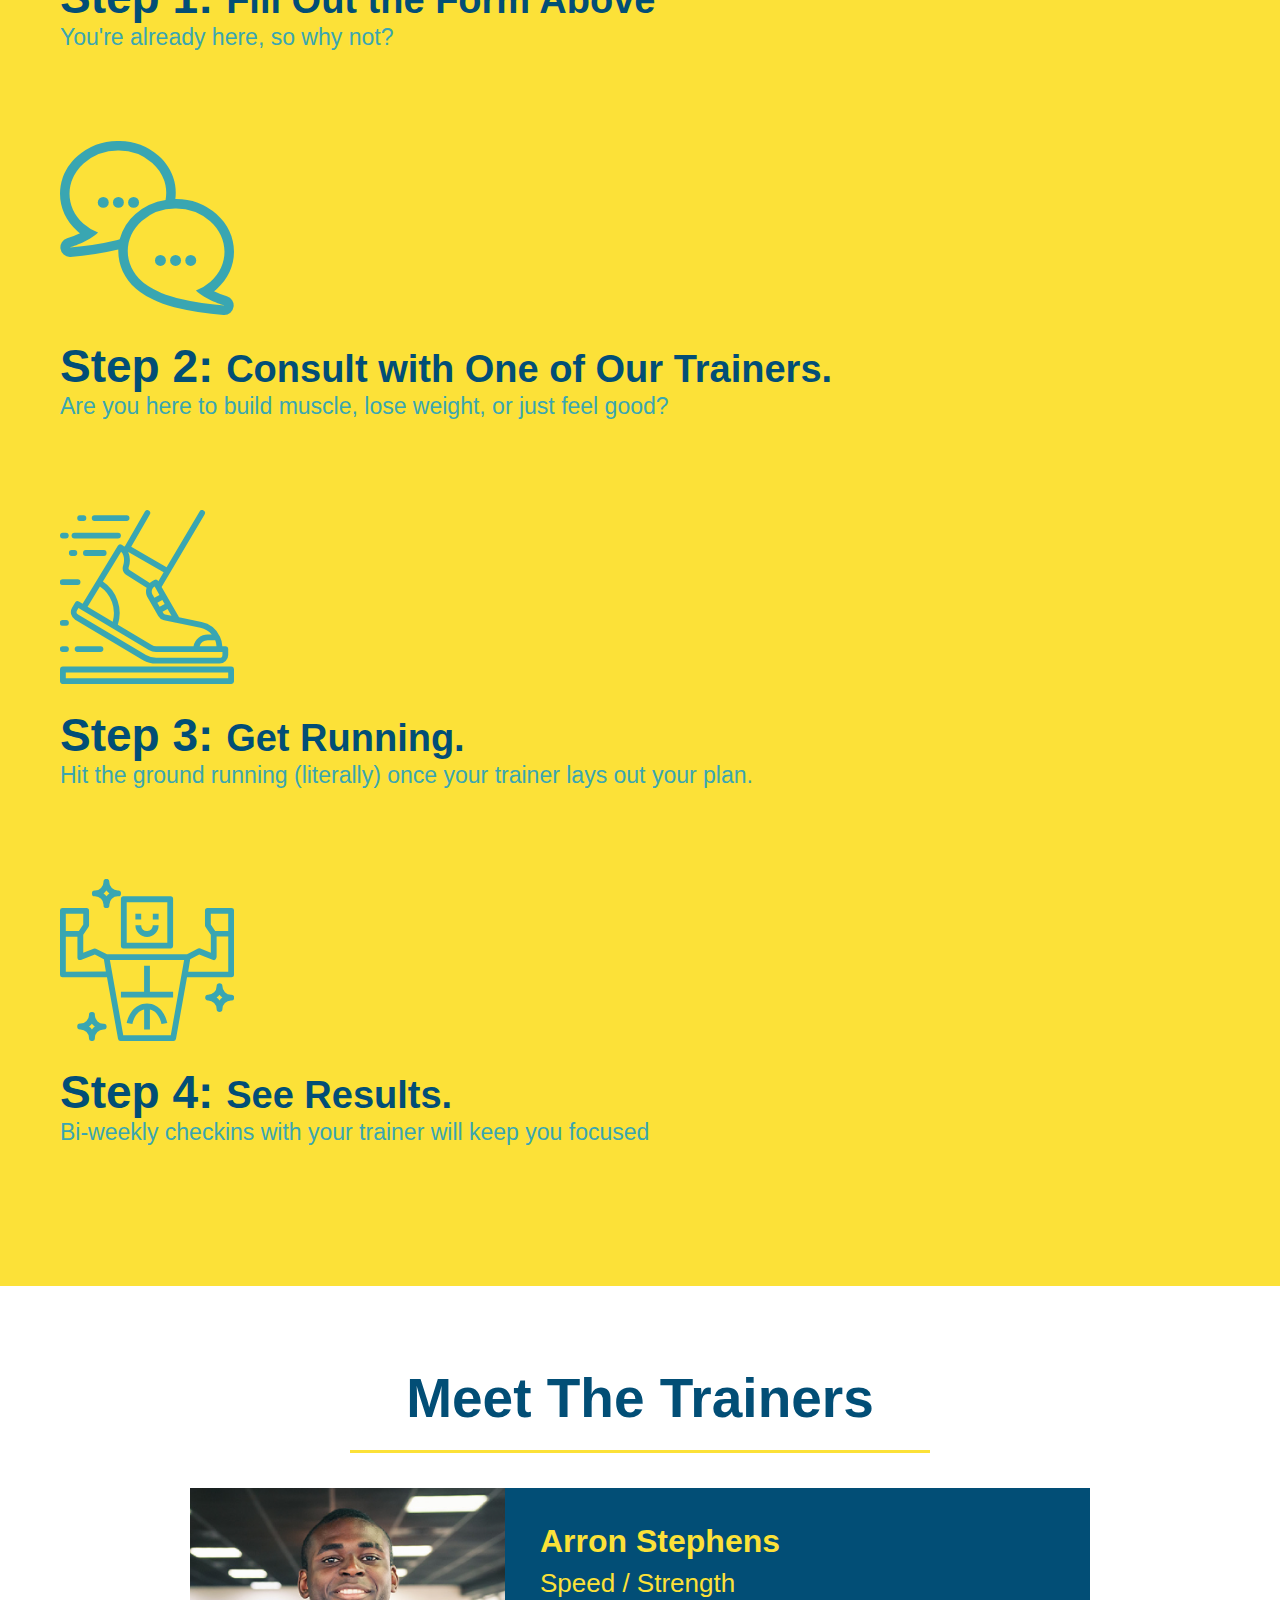
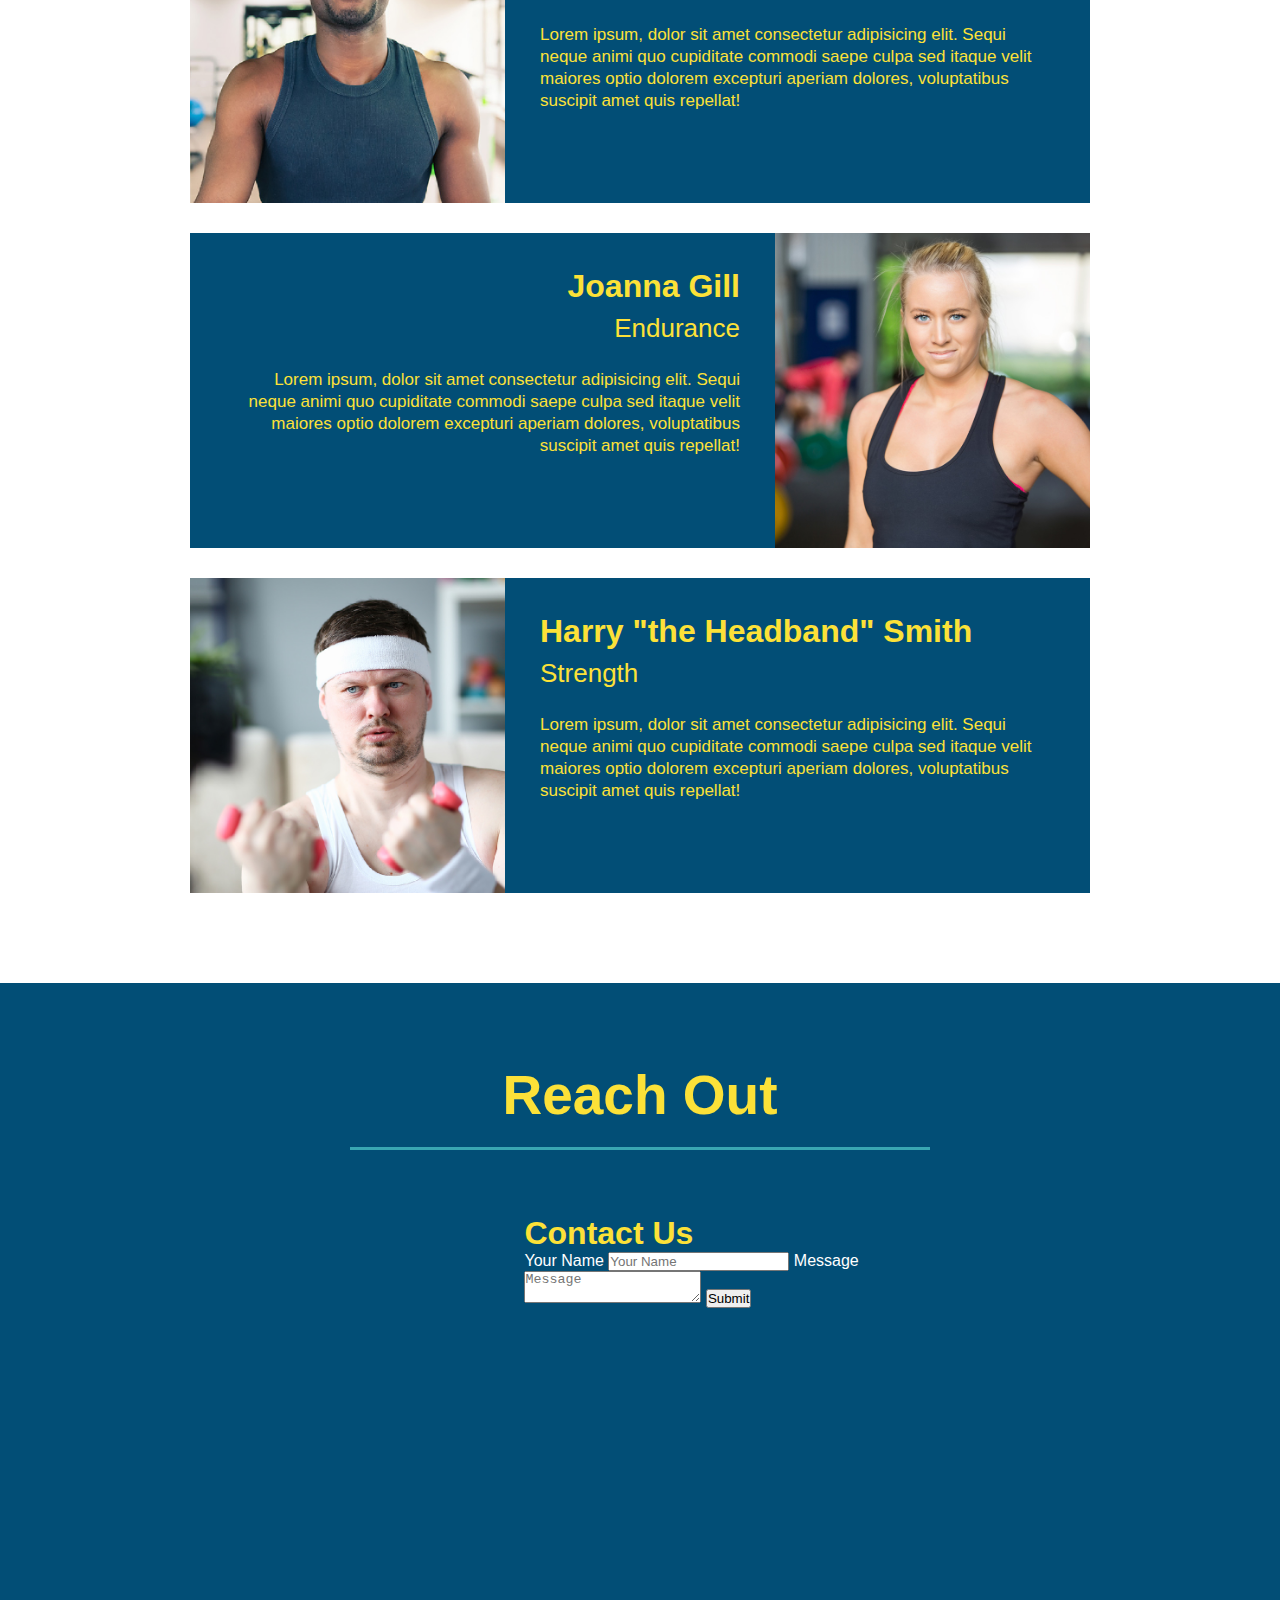
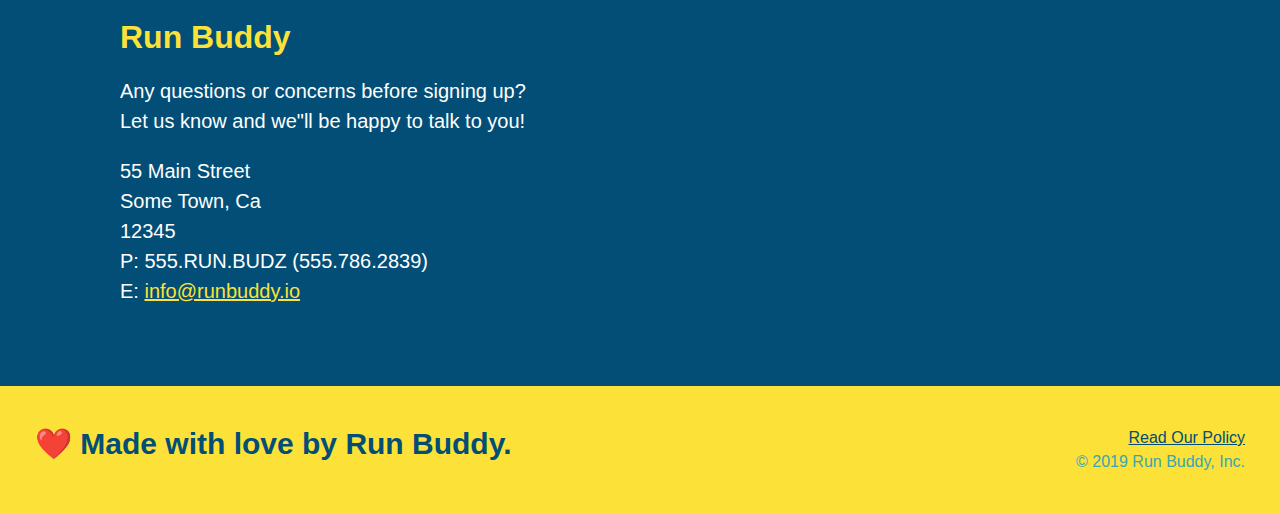
==== commit d27e1e2f: "flexbox on section titles" ====
--- a/index.html
+++ b/index.html
@@ -75,16 +75,21 @@
 
         <!--"what we do" section-->
         <section id="what-we-do" class="intro">
-            <h2 class="section-title primary-border">What We Do</h2>
-            <p>
-                butcher selfies chambray shabby chic gentrify readymade yr Echo Park XOXO Tumblr normcore Banksy direct trade Blue Bottle chillwave you probably haven't heard of them single-origin coffee Vice fanny pack fixie Odd Future Austin fingerstache pickled twee synth Wes Anderson Thundercats viral bitters flannel meggings narwhal Marfa Schlitz sustainable Intelligentsia umami deep v craft
-            </p>
+            <div class="flex-row">
+                <h2 class="section-title primary-border">What We Do</h2>
+            </div>
+            <div class="flex-row">
+                <p>
+                    butcher selfies chambray shabby chic gentrify readymade yr Echo Park XOXO Tumblr normcore Banksy direct trade Blue Bottle chillwave you probably haven't heard of them single-origin coffee Vice fanny pack fixie Odd Future Austin fingerstache pickled twee synth Wes Anderson Thundercats viral bitters flannel meggings narwhal Marfa Schlitz sustainable Intelligentsia umami deep v craft
+                </p>
+            </div>
         </section>
         
         <!--"what you do" section-->
         <section id="what-you-do" class="steps">
-            <h2 class="section-title secondary-border">What You Do</h2>
-
+            <div class="flex-row">
+                <h2 class="section-title secondary-border">What You Do</h2>
+            </div>
             <div>
                 <!--insert this image element-->
                 <img src="./assets/images/step-1.svg" alt="">
@@ -113,9 +118,9 @@
 
         <!--"meet the trainers" section-->
         <section id="your-trainers" class="trainers">
-            <h2 class="section-title primary-border">
-                Meet The Trainers
-            </h2>
+            <div class="flex-row">
+                <h2 class="section-title primary-border">Meet The Trainers</h2>
+            </div>
             <article class="trainer">
                 <img src="./assets/images/trainer-1.jpg" alt="Arron Stephens in his workout clothes, ready to pump iron" />
                 <div class="trainer-bio text-left">
@@ -157,7 +162,9 @@
 
         <!--"reach out" section-->
         <section id="reach-out" class="contact"> 
-            <h2 class="section-title secondary-border">Reach Out</h2>
+           <div class="flex-row">
+                <h2 class="section-title secondary-border">Reach Out</h2>
+           </div>
             <div class="contact-info">
                 <iframe src="https://www.google.com/maps/embed?pb=!1m18!1m12!1m3!1d3026.5484432540857!2d-74.2269271846136!3d40.66188327933739!2m3!1f0!2f0!3f0!3m2!1i1024!2i768!4f13.1!3m3!1m2!1s0x89c3b2ae12e0fff1%3A0x2150378d2fa8e0da!2s265%20Murray%20St%2C%20Elizabeth%2C%20NJ%2007202!5e0!3m2!1sen!2sus!4v1629503680890!5m2!1sen!2sus" 
                     width="400" 
--- a/assets/css/style.css
+++ b/assets/css/style.css
@@ -12,6 +12,9 @@
 header {
     padding: 20px 35px;
     background-color: #39a6b2;
+    display: flex;
+    justify-content: space-between;
+    flex-wrap: wrap;
 }
 
 header h1 {
@@ -19,7 +22,6 @@
     font-size: 36px;
     color: #fce138;
     margin: 0;
-    display: inline;
 }
 
 header a {
@@ -28,36 +30,39 @@
 }
 
 header nav {
-    float: right;
     margin: 7px 0;
 }
 
-header nav ul li {
-    display: inline;
-}
-
+header nav ul {
+    display: flex;
+    flex-wrap: wrap;
+    justify-content: space-between;
+    align-items: center;
+    list-style: none;
+}
 
 header nav ul li a {
     margin: 0 30px;
     font-weight: lighter;
-    font-size: 22px;
+    font-size: 1.55vw;
 }
 
 footer {
     background: #fce138;
     width: 100%;
     padding: 40px 35px;
+    display: flex;
+    justify-content: space-between;
+    flex-wrap: wrap;
 }
 
 footer h2 {
-    display: inline;
     color: #024e76;
     font-size: 30px;
     margin: 0;
 }
 
 footer div {
-    float: right;
     line-height: 1.5;
     text-align: right;
 }
@@ -73,24 +78,38 @@
 /* Hero Style Start */
 .hero {
     background-image:url("/Users/brian/OneDrive/Desktop/Bootcamp/projects/run-buddy/assets/images/hero-bg.jpg");
-    height: 600px;
     background-size: cover;
     background-position: center;
-    position: relative;
+    display: flex;
+    justify-content: center;
+    flex-wrap: wrap;
+}
+
+.hero-cta {
+    width: 35%;
+    text-align: right;
+    margin: 3.5%;
+    color: #fff;
+    font-size: 18px;
+    line-height: 1.3;
+}
+
+.hero-cta h2 {
+    font-style: italic;
+    font-size: 55px;
+    color: #fce138;
 }
 /* Hero Style End */
 
 .hero-form {
     background-color: #fce138;
     padding: 20px;
-    width: 500px;
     color: #024e76;
     border-style: solid;
     border-width: 3px;
     border-color: #024e76;
-    position: absolute;
-    bottom: 120px;
-    right: 140px;
+    width: 40%;
+    margin: 3.5%;
     /* The propeties for the border could also be written all on 1 line (border: solid 3px #024e76) */
 }
 
@@ -126,7 +145,6 @@
 }
 
 .intro {
-    text-align: center;
 }
 
 
@@ -136,10 +154,10 @@
     width: 80%;
     font-size: 20px;
     margin: 0 auto;
+    text-align: center;
 }
 
 .steps {
-    text-align: center;
     background: #fce138;
 }
 
@@ -147,10 +165,11 @@
 .section-title {
     font-size: 55px;
     color: #024e76;
-    margin-bottom: 35px;
-    padding: 0 100px 20px 100px;
-    display: inline-block;
     border-bottom: 3px solid;
+    padding: 20px;
+    text-align: center;
+    margin: 0 auto 35px auto;
+    width: 50%;
 }
 
 .primary-border {
@@ -186,7 +205,6 @@
 }
 
 .trainers {
-    text-align: center;
 }
 
 .trainer {
@@ -234,7 +252,6 @@
 
 /* Contact styles start */
 .contact {
-    text-align: center;
     background: #024e76;
 }
 
@@ -273,3 +290,7 @@
 }
 
 /* Reach out styles end */
+
+.flex-row {
+    display: flex;
+}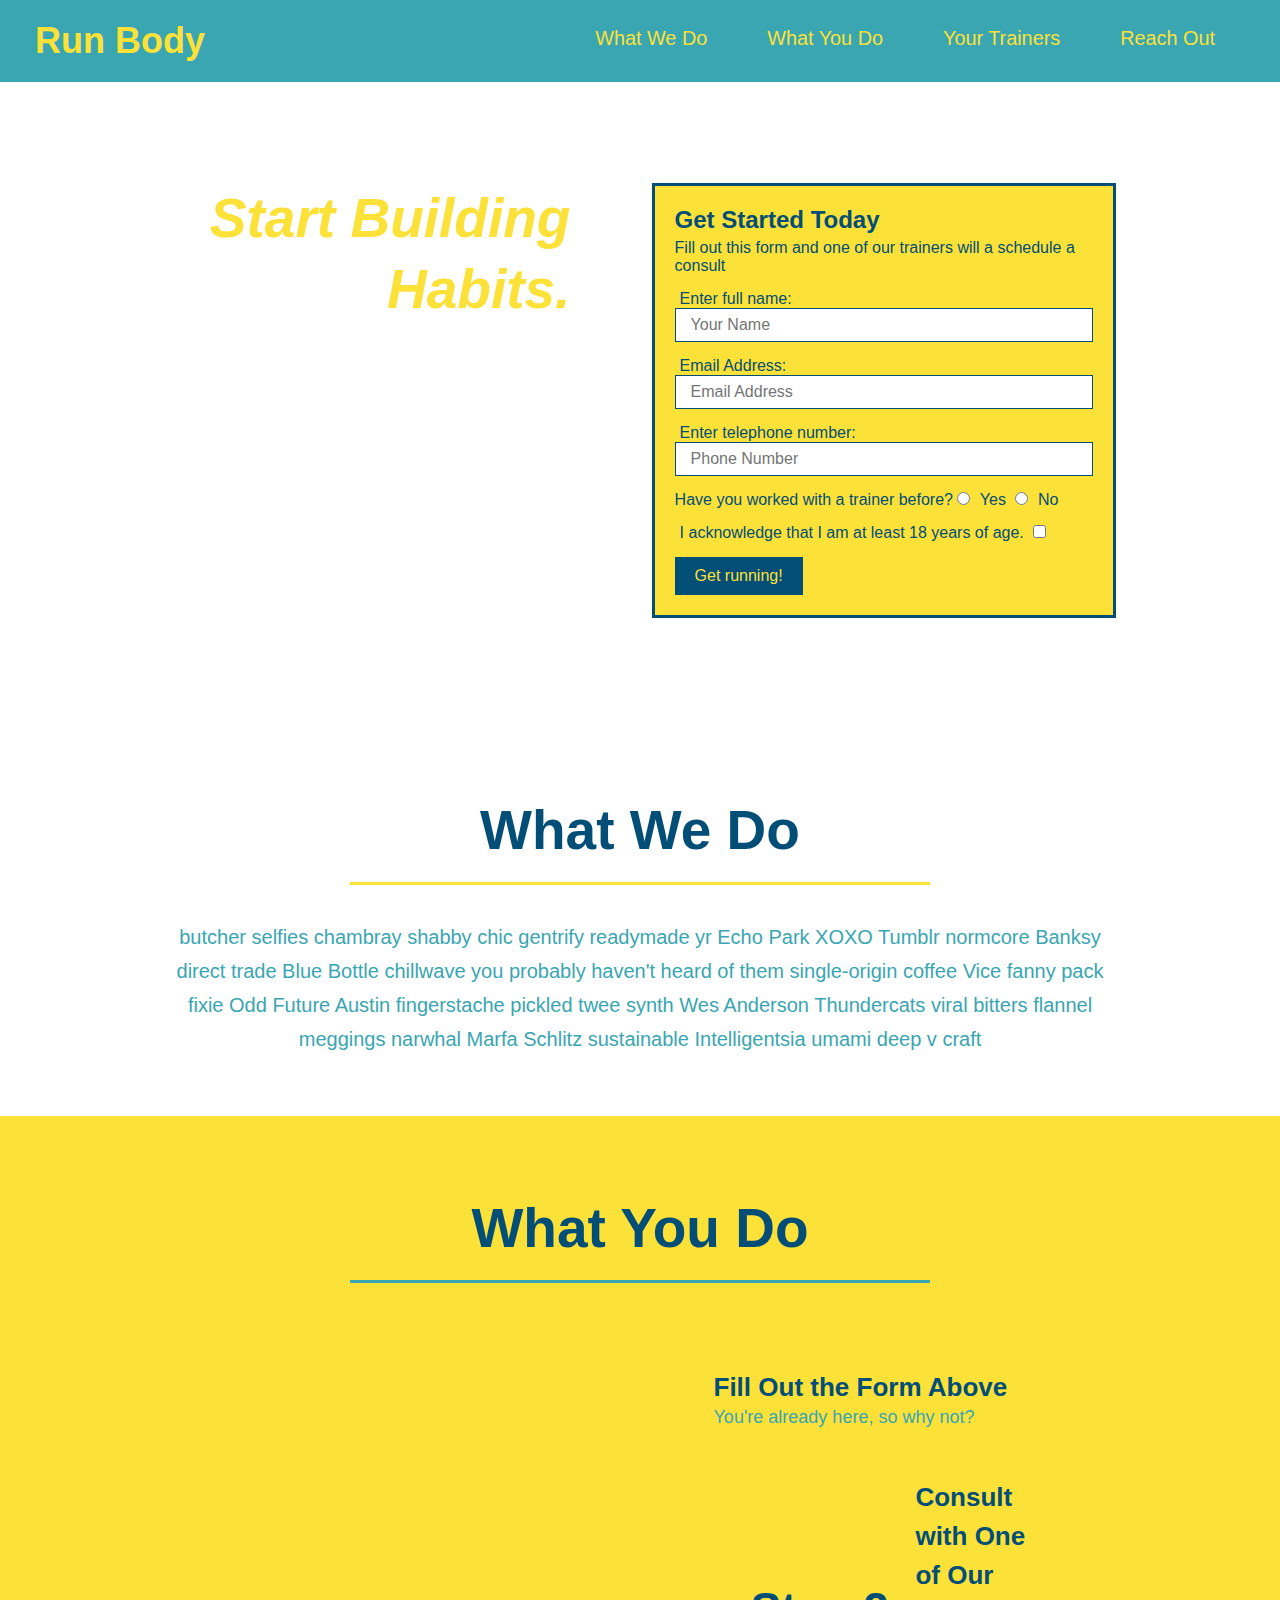
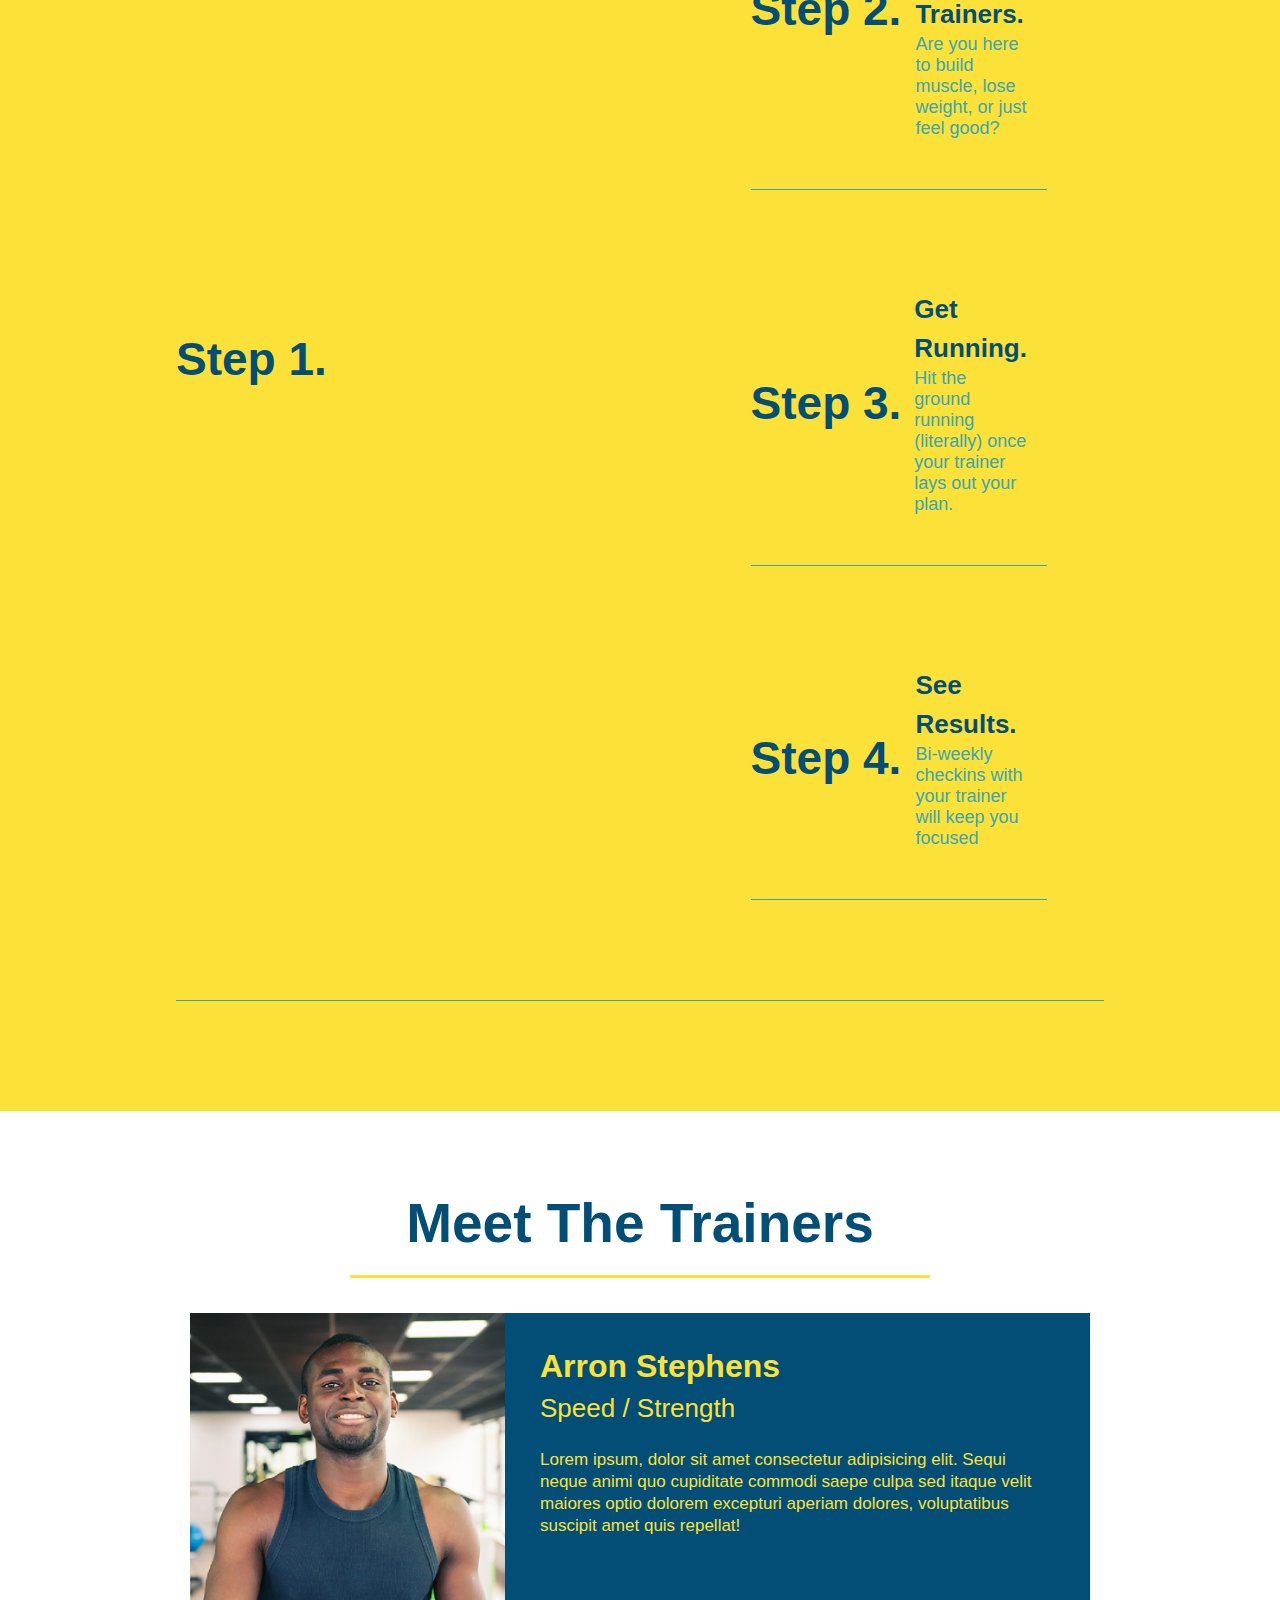
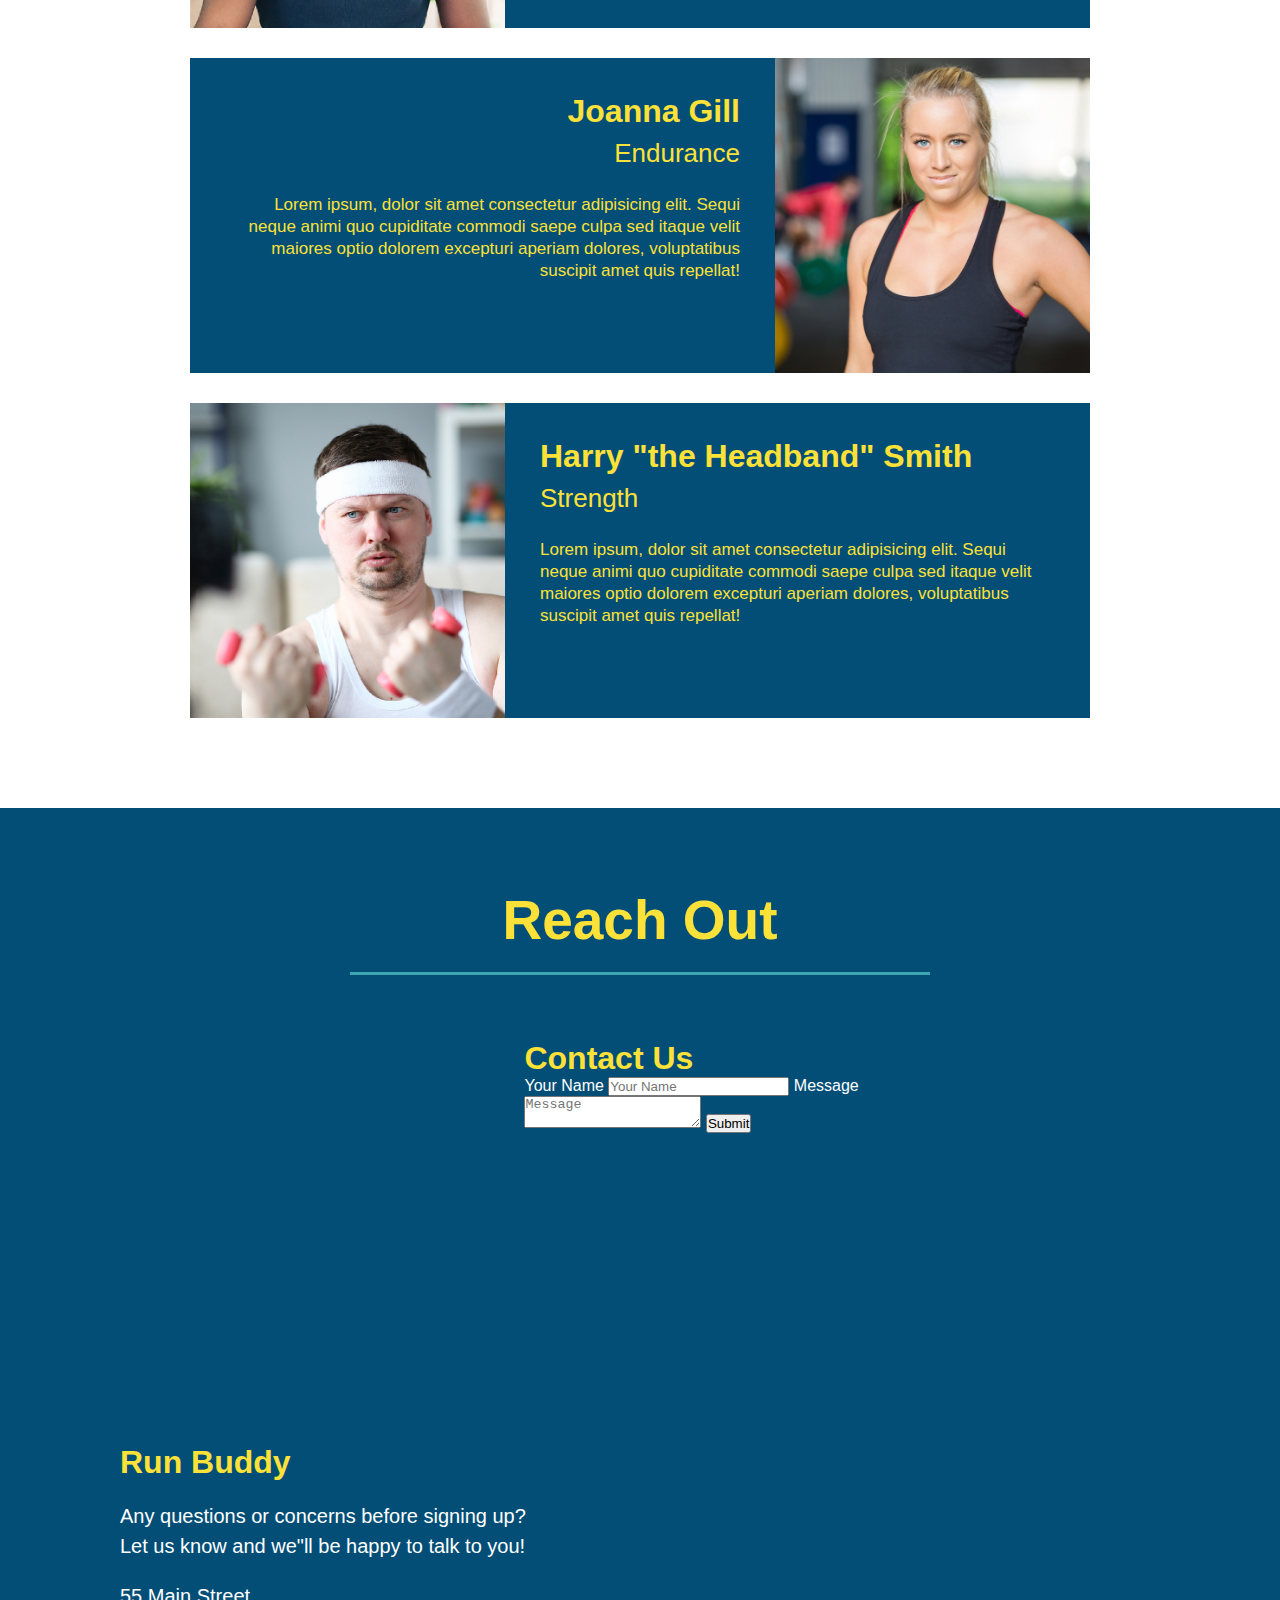
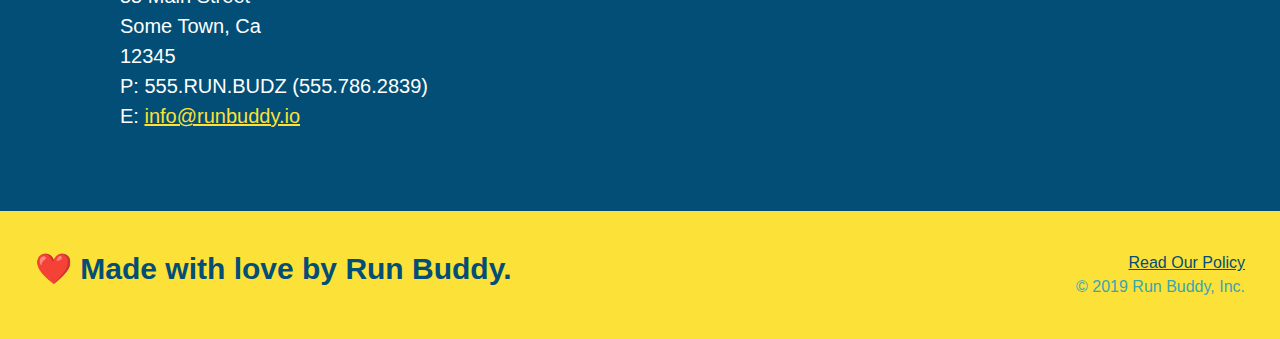
==== commit d0dc30cd: "add flexbox to the steps" ====
--- a/index.html
+++ b/index.html
@@ -90,29 +90,57 @@
             <div class="flex-row">
                 <h2 class="section-title secondary-border">What You Do</h2>
             </div>
-            <div>
-                <!--insert this image element-->
-                <img src="./assets/images/step-1.svg" alt="">
-                <h3>Step 1: <span> Fill Out the Form Above</span></h3>
-                <p>You're already here, so why not?</p>
+
+            <div class="step">
+                <h3>Step 1.</h3>
+                <div class="step-info">
+                    <div class="step-img">
+                        <img src="./assets/images/step-1.svg" alt="">
+                    </div>
+                    <div class="step-text">
+                        <h4>Fill Out the Form Above</h4>
+                        <p>You're already here, so why not?</p>
+                    <div>
+                </div>
             </div>
             
-            <div>
-                <img src="./assets/images/step-2.svg" alt="">
-                <h3>Step 2: <span> Consult with One of Our Trainers.</span></h3>
-                <p>Are you here to build muscle, lose weight, or just feel good?</p>
-            </div>
-
-            <div>
-                <img src="./assets/images/step-3.svg" alt="">
-                <h3>Step 3: <span> Get Running. </span></h3>
-                <p>Hit the ground running (literally) once your trainer lays out your plan.</p>
-            </div>
-
-            <div>
-                <img src="./assets/images/step-4.svg" alt="">
-                <h3> Step 4: <span> See Results.</span></h3>
-                <p>Bi-weekly checkins with your trainer will keep you focused</p>
+            <div class="step">
+                <h3>Step 2.</h3>
+                <div class="step-info">
+                    <div class="step-img">
+                        <img src="./assets/images/step-2.svg" alt="">
+                    </div>
+                    <div class="step-text">
+                        <h4> Consult with One of Our Trainers.</h4>
+                        <p>Are you here to build muscle, lose weight, or just feel good?</p>
+                    </div>
+                </div>
+            </div>
+
+            <div class="step">
+                <h3>Step 3.</h3>
+                <div class="step-info">
+                    <div class="step-img">
+                        <img src="./assets/images/step-3.svg" alt="">
+                    </div>
+                    <div class="step-text">
+                        <h4> Get Running.</h4>
+                        <p>Hit the ground running (literally) once your trainer lays out your plan.</p>
+                    </div>
+                </div>
+            </div>
+
+            <div class="step">
+                <h3>Step 4.</h3>
+                <div class="step-info">
+                    <div class="step-img">
+                        <img src="./assets/images/step-4.svg" alt="">
+                    </div>
+                    <div class="step-text">
+                        <h4> See Results.</h4>
+                        <p>Bi-weekly checkins with your trainer will keep you focused</p>
+                    </div>
+                </div>
             </div>
         </section>
 
--- a/assets/css/style.css
+++ b/assets/css/style.css
@@ -144,10 +144,6 @@
     font-size: 16px;
 }
 
-.intro {
-}
-
-
 .intro p {
     line-height: 1.7;
     color: #39a6b2;
@@ -180,31 +176,52 @@
     border-color: #39a6b2;
 }
 
-.steps div {
-    margin-bottom: 80px;
-}
-
-.steps img {
-    width: 15%;
-    margin: 10px 0;
-}
-
-.steps h3 {
+.step {
+    margin: 50px auto;
+    padding-bottom: 50px;
+    width: 80%;
+    border-bottom: 1px solid #39a6b2;
+    display: flex;
+    flex-wrap: wrap;
+    align-items: center;
+    justify-content: space-between;
+    
+}
+.step h3 {
     color: #024e76;
     font-size: 46px;
-    margin-top: 10px;
-}
-
-.steps p {
+    flex: 1 30%;
+}
+
+.step-info {
+    flex: 2 70%;
+    display: flex;
+    flex-wrap: wrap;
+    align-items: center;
+}
+
+.step-info {
+    flex: 1 12%;
+    margin-right: 20px;
+}
+
+.step-text {
+    flex: 12;
+}
+
+.step-img img {
+    max-width: 100%;
+}
+
+.step-text p {
     color: #39a6b2;
-    font-size: 23px;
-}
-
-.steps span {
-    font-size: 38px;
-}
-
-.trainers {
+    font-size: 18px;
+}
+
+.step-text h4 {
+    font-size: 26px;
+    line-height: 1.5;
+    color: #024e76;
 }
 
 .trainer {
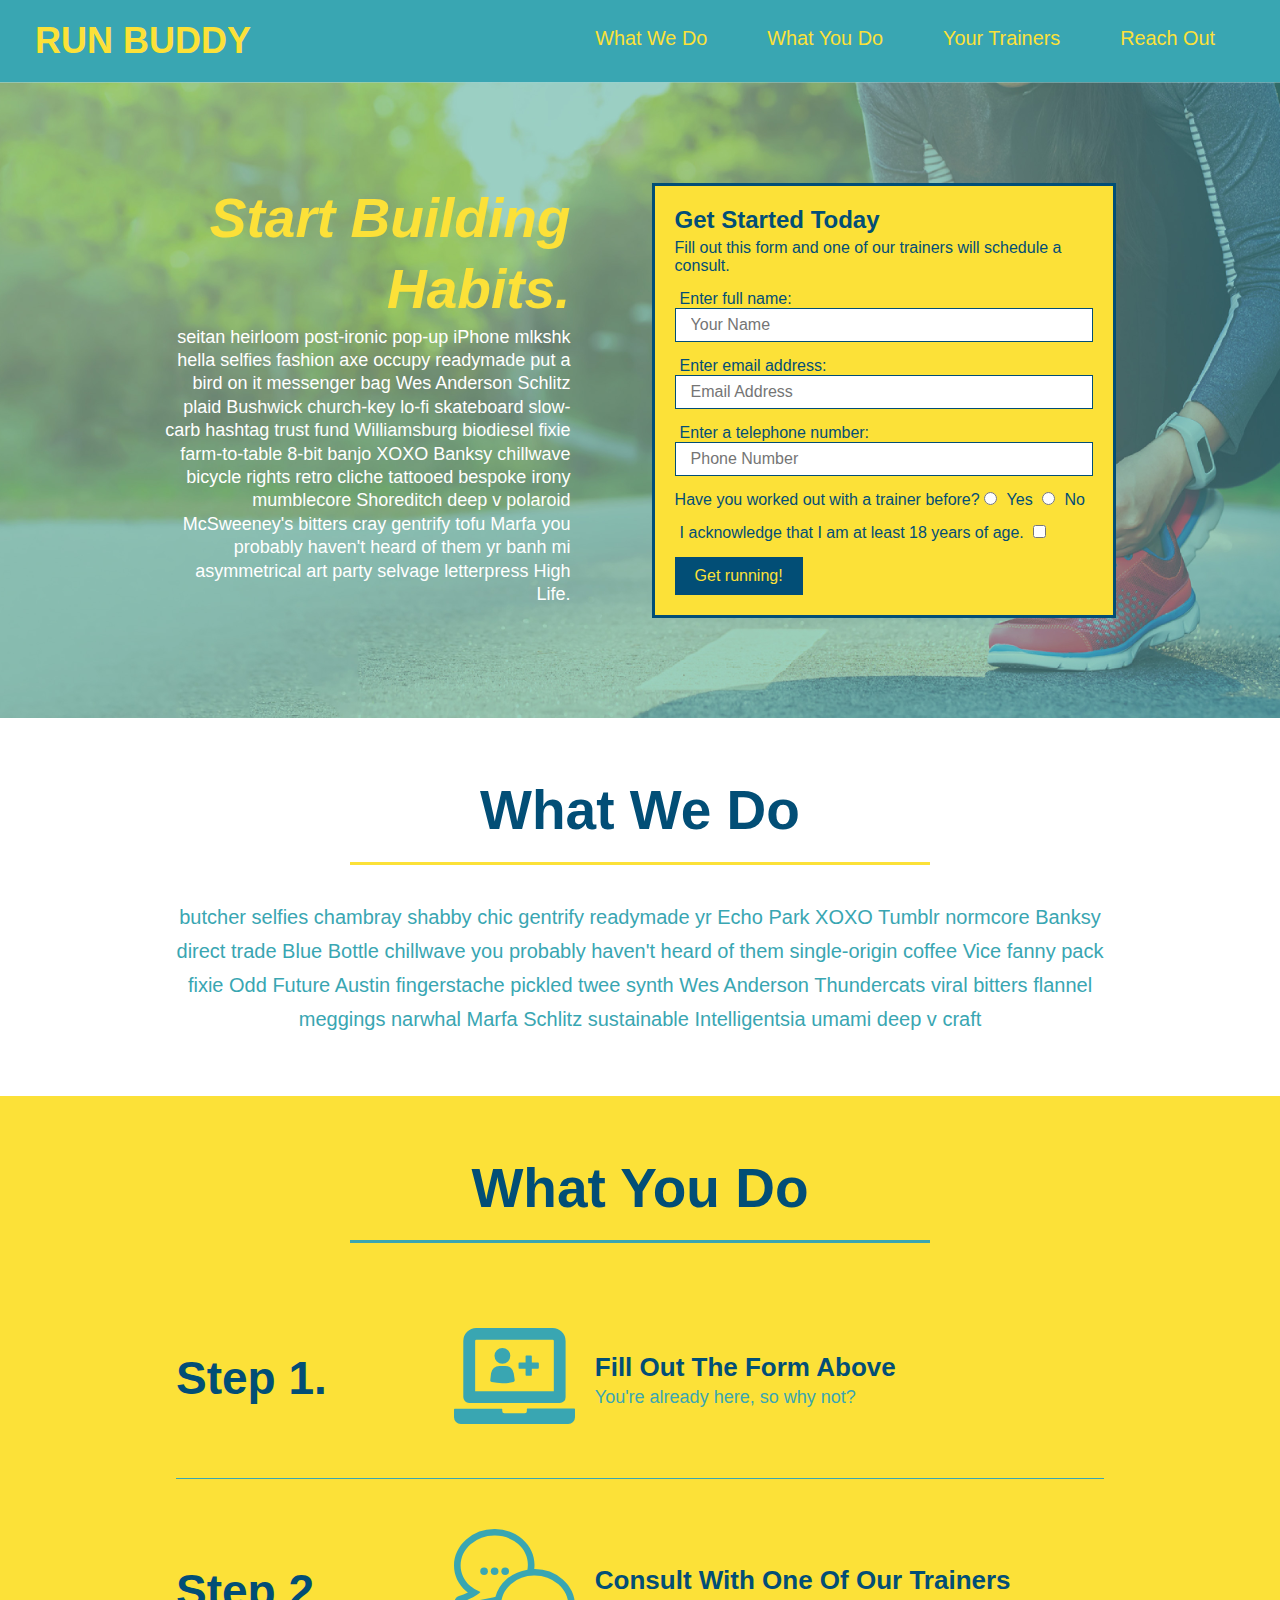
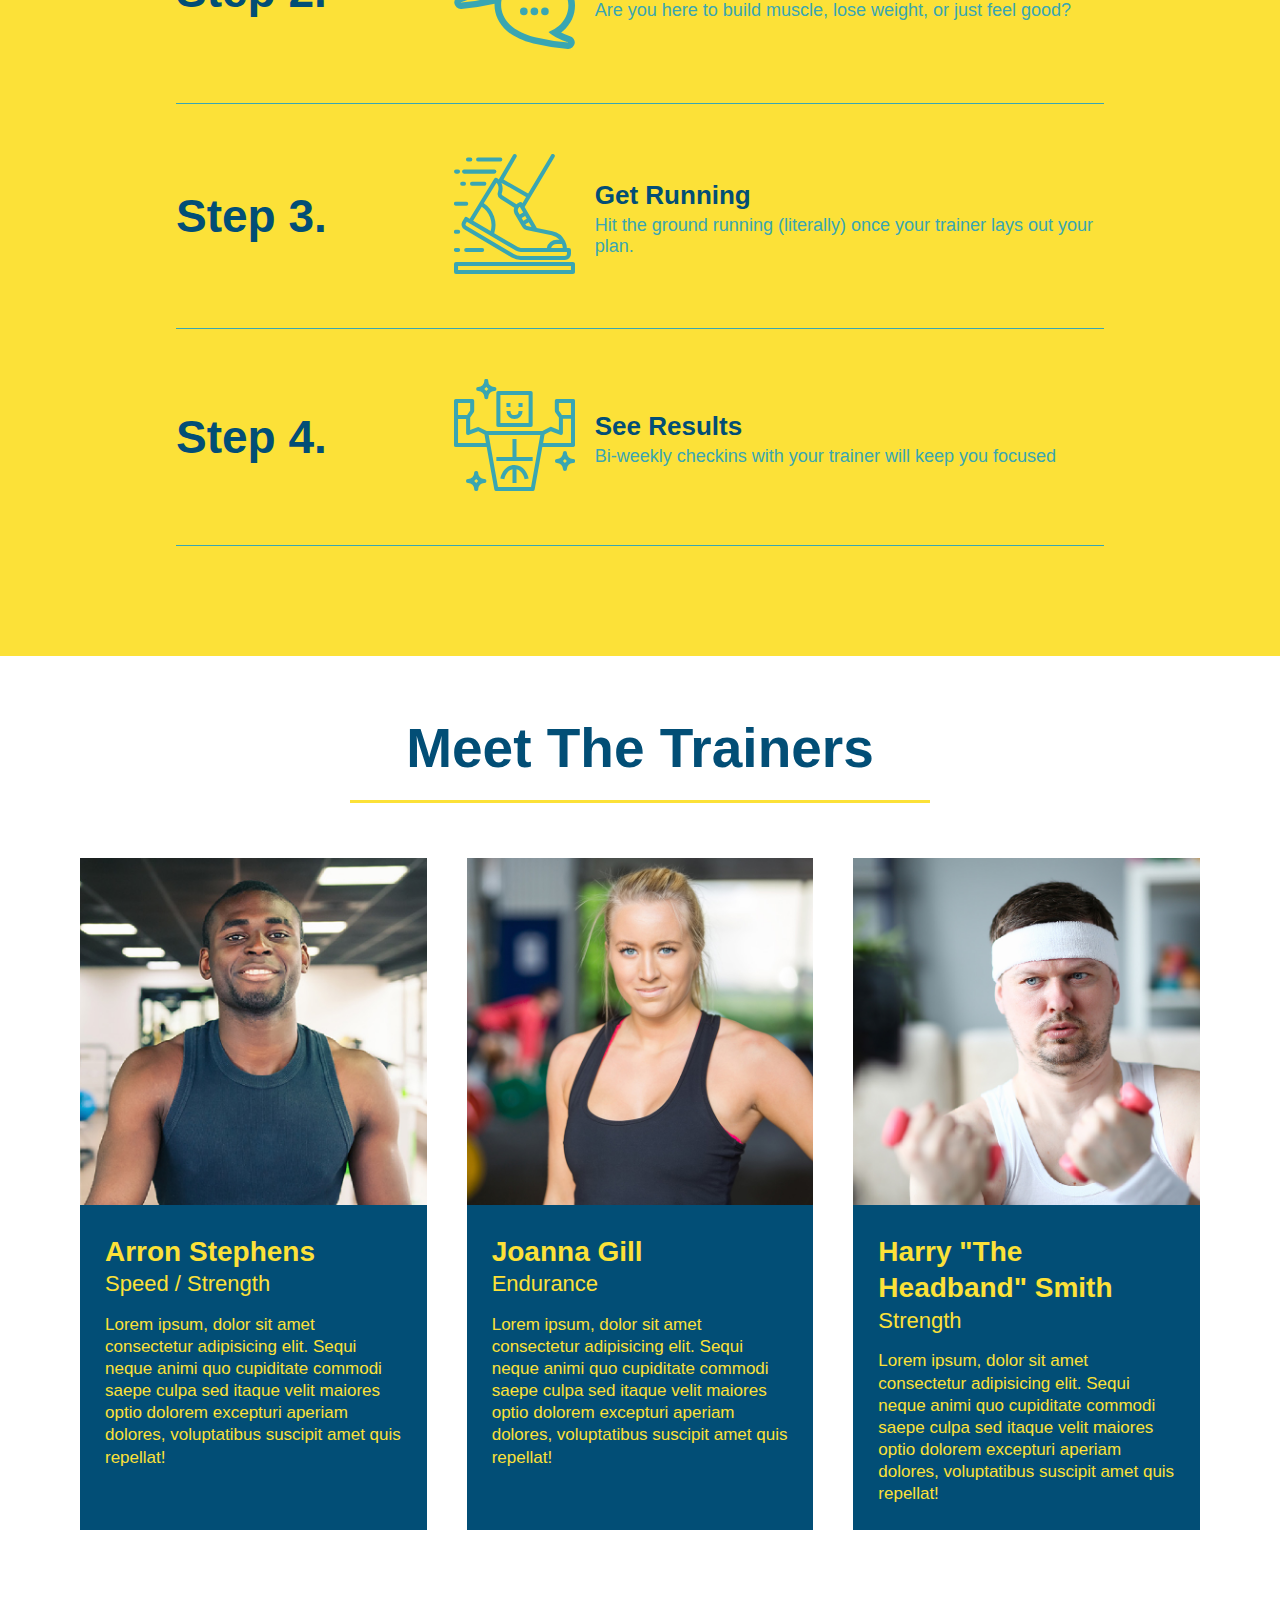
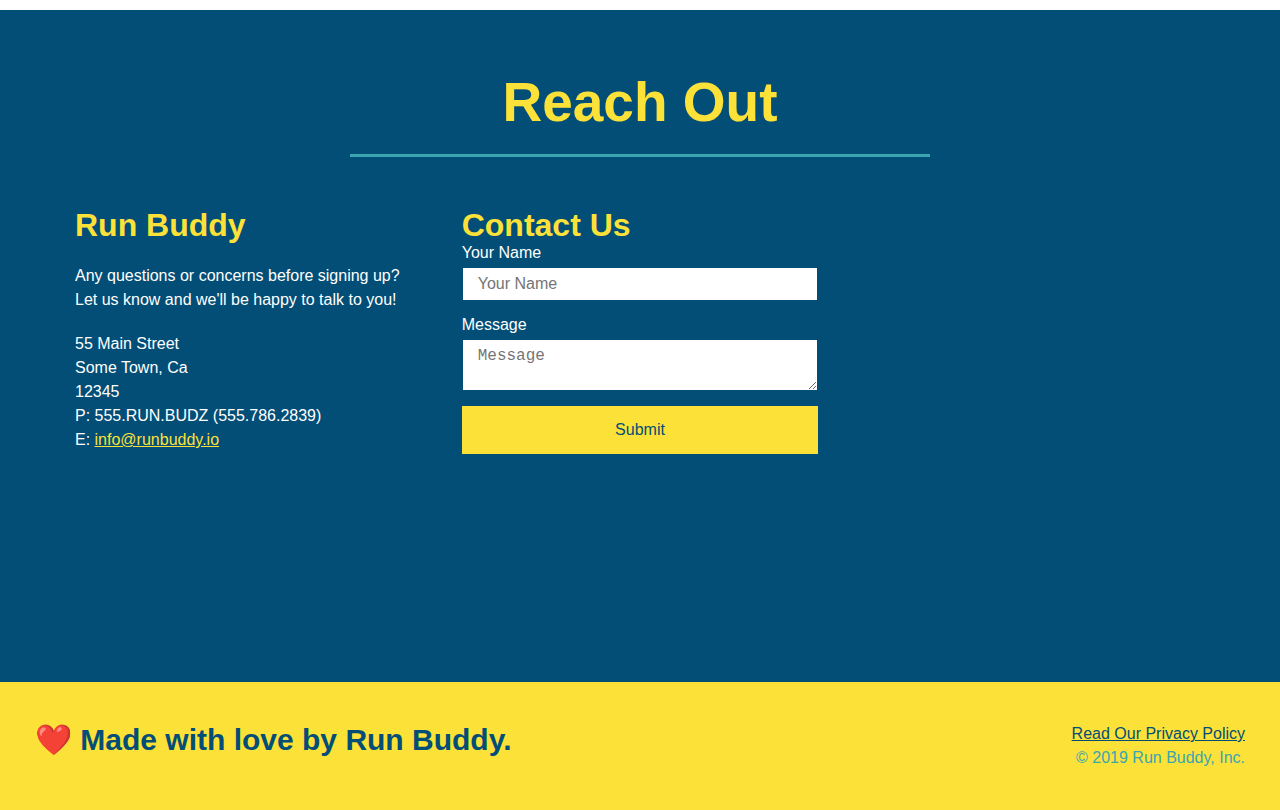
==== commit 3a13eb8f: "reach out and trainers section" ====
--- a/index.html
+++ b/index.html
@@ -1,244 +1,248 @@
 <!DOCTYPE html>
 <html lang="en">
-    <head>
-        <meta charset="UTF-8" />
-        <title>Run Buddy</title>
-        <link rel="stylesheet" href="./assets/css/style.css" />      
-    </head>
-    
-    <body>
-        <!--naviagtion-->
-        <header>
-            <h1>
-                <a href="/">Run Body</a>
-            </h1>
-            <nav>
-                <!--Unorder list element-->
-                <ul>
-                    <!--List item element-->
-                    <li>
-                        <!--Anchor element-->
-                        <a href=".index.html#what-we-do">What We Do</a>
-                    </li>
-                    <li>
-                        <a href="#what-you-do">What You Do</a>
-                    </li>
-                    <li>
-                        <a href="#your-trainers">Your Trainers</a>
-                    </li>
-                    <li>
-                        <a href="#reach-out">Reach Out</a>
-                    </li>
-                </ul>
-            </nav>
-        </header>
-
-        <!--hero/jumbotron-->
-        <section class="hero">
-            <div class="hero-cta">
-                <h2>Start Building Habits.</h2>
-                <p>
-                    seitan heirloom post-ironic pop-up iPhone mlkshk hella selfies fashion axe occupy readymade put a bird on it messenger bag Wes Anderson Schlitz plaid Bushwick church-key lo-fi skateboard slow-carb hashtag trust fund Williamsburg biodiesel fixie farm-to-table 8-bit banjo XOXO Banksy chillwave bicycle rights retro cliche tattooed bespoke irony mumblecore Shoreditch deep v polaroid McSweeney's bitters cray gentrify tofu Marfa you probably haven't heard of them yr banh mi asymmetrical art party selvage letterpress High Life.
-                </p>
+  <head>
+    <meta charset="UTF-8" />
+    <link rel="stylesheet" href="./assets/css/style.css">
+    <title>Run Buddy</title>
+  </head>
+  <body>
+    <!-- navigation tags - block level element -->
+    <header>
+      <h1>
+        <a href="/">RUN BUDDY</a>
+      </h1>
+      <nav>
+        <ul>
+          <li>
+            <a href="#what-we-do">What We Do</a>
+          </li>
+          <li>
+            <a href="#what-you-do">What You Do</a>
+          </li>
+          <li>
+            <a href="#your-trainers">Your Trainers</a>
+          </li>
+          <li>
+            <a href="#reach-out">Reach Out</a>
+          </li>
+          
+        </ul>
+      </nav>
+    </header>
+    <!-- end navigation -->
+
+    <!-- hero/jumbotron -->
+    <section class="hero">
+      <div class="hero-cta">
+        <h2>Start Building Habits.</h2>
+        <p>
+          seitan heirloom post-ironic pop-up iPhone mlkshk hella selfies fashion axe occupy readymade put a bird on it
+          messenger bag Wes Anderson Schlitz plaid Bushwick church-key lo-fi skateboard slow-carb hashtag trust fund
+          Williamsburg biodiesel fixie farm-to-table 8-bit banjo XOXO Banksy chillwave bicycle rights retro cliche
+          tattooed bespoke irony mumblecore Shoreditch deep v polaroid McSweeney's bitters cray gentrify tofu Marfa you
+          probably haven't heard of them yr banh mi asymmetrical art party selvage letterpress High Life.
+        </p>
+      </div>
+
+      <div class="hero-form">
+        <h3>Get Started Today</h3>
+        <p>Fill out this form and one of our trainers will schedule a consult.</p>
+        <form>
+          <label for="name">Enter full name:</label>
+          <input type="text" placeholder="Your Name" id="name" name="name" class="form-input" />
+          <label for="email">Enter email address:</label>
+          <input type="email" placeholder="Email Address" id="email" name="email" class="form-input" />
+          <label for="phone">Enter a telephone number:</label>
+          <input type="tel" placeholder="Phone Number" name="phone" id="phone" class="form-input" />
+          <p>
+            Have you worked out with a trainer before? 
+            <input type="radio" name="trainer-confirm" id="trainer-yes" />
+            <label for="trainer-yes">Yes</label>
+            <input type="radio" name="trainer-confirm" id="trainer-no"/>
+            <label for="trainer-no">No</label>
+          </p>
+          <p>
+            <label for="checkbox">
+              I acknowledge that I am at least 18 years of age.
+            </label>
+            <input type="checkbox" name="checkpoint1" id="checkbox" />
+          </p>
+          <button type="submit">
+            Get running!
+          </button>
+        </form>
+      </div>
+    </section>
+    <!-- end header -->
+
+    <!-- "what we do" start - <section> -->
+    <section id="what-we-do" class="intro">
+      <div class="flex-row">
+        <h2 class="section-title primary-border">
+          What We Do
+        </h2>
+      </div>
+      <div class="flex-row">
+        <p>
+          butcher selfies chambray shabby chic gentrify readymade yr Echo Park XOXO Tumblr normcore Banksy direct trade  Blue Bottle chillwave you probably haven't heard of them single-origin coffee Vice fanny pack fixie Odd Future Austin fingerstache pickled twee synth Wes Anderson Thundercats viral bitters flannel meggings narwhal Marfa Schlitz sustainable Intelligentsia umami deep v craft
+        </p>
+      </div>
+    </section>
+    <!-- end "what we do" -->
+
+    <!-- "what you do" start -->
+    <section id="what-you-do" class="steps">
+      <div class="flex-row">
+        <h2 class="section-title secondary-border">
+          What You Do
+        </h2> 
+      </div>
+      <div class="step">
+        <h3>Step 1.</h3>
+        <div class="step-info">
+          <div class="step-img">
+            <img src="./assets/images/step-1.svg" alt="" />
+          </div>
+          <div class="step-text">
+            <h4>Fill Out The Form Above</h4>
+            <p>You're already here, so why not?</p>
+          </div>
+        </div>
+      </div>
+      <div class="step">
+        <h3>Step 2.</h3>
+        <div class="step-info">
+          <div class="step-img">
+            <img src="./assets/images/step-2.svg" alt="" />
+          </div>
+          <div class="step-text">
+            <h4>Consult With One Of Our Trainers</h4>
+            <p>Are you here to build muscle, lose weight, or just feel good?</p>
+          </div>
+        </div>
+      </div>
+      <div class="step">
+        <h3>Step 3.</h3>
+        <div class="step-info">
+          <div class="step-img">
+            <img src="./assets/images/step-3.svg" alt="" />
+          </div>
+          <div class="step-text">
+            <h4>Get Running</h4>
+            <p>Hit the ground running (literally) once your trainer lays out your plan.</p>
+          </div>
+        </div>
+      </div>
+      <div class="step">
+        <h3>Step 4.</h3>
+        <div class="step-info">
+          <div class="step-img">
+            <img src="./assets/images/step-4.svg" alt="" />
+          </div>
+          <div class="step-text">
+            <h4>See Results</h4>
+            <p>Bi-weekly checkins with your trainer will keep you focused</p>
+          </div>
+        </div>
+      </div>
+    </section>
+    <!-- "what you do" end -->
+
+    <!-- "meet the trainers" start -->
+    <section id="your-trainers">
+      <div class="flex-row">
+        <h2 class="section-title primary-border">
+          Meet The Trainers
+        </h2>
+      </div>
+
+      <div class="trainers">
+        <article class="trainer">
+          <img src="./assets/images/trainer-1.jpg" alt="Arron Stephens in his workout clothes, ready to pump iron" />
+          <div class="trainer-bio">
+            <h3 class="trainer-name">Arron Stephens</h3>
+            <h4 class="trainer-role">Speed / Strength</h4>
+            <p>Lorem ipsum, dolor sit amet consectetur adipisicing elit. Sequi neque animi quo cupiditate commodi saepe culpa sed itaque velit maiores optio dolorem excepturi aperiam dolores, voluptatibus suscipit amet quis repellat!</p>
+          </div>
+        </article>
+
+        <article class="trainer">
+          <img src="./assets/images/trainer-2.jpg" alt="Joanna Gill cooling off after a work out" />
+          <div class="trainer-bio">
+            <h3 class="trainer-name">Joanna Gill</h3>
+            <h4 class="trainer-role">Endurance</h4>
+            <p>Lorem ipsum, dolor sit amet consectetur adipisicing elit. Sequi neque animi quo cupiditate commodi saepe culpa sed itaque velit maiores optio dolorem excepturi aperiam dolores, voluptatibus suscipit amet quis repellat!</p>
             </div>
-            <div class="hero-form">
-                <h3> Get Started Today</h3>
-                <p>Fill out this form and one of our trainers will a schedule a consult</p>
-                <!--Add form element-->
-                <form>
-                    <label for="name">Enter full name:</label>
-                    <input type="text" placeholder="Your Name" name="name" id="name" class="form-input"/>
-                    <label for="email">Email Address:</label>
-                    <input type="email" placeholder="Email Address" name="email" id="email" class="form-input"/>
-                    <label for="phone">Enter telephone number:</label>
-                    <input type="tel" placeholder="Phone Number" name="phone" id="phone" class="form-input"/>
-                    <p>
-                        Have you worked with a trainer before?
-                        <input type="radio" name="trainer-confirm" id="trainer-yes"/>
-                        <label for="trainer-yes">Yes</label>
-                        <input type="radio" name="trainer-confirm" id="trainer-no" />
-                        <label for="trainer-no">No</label>
-                    </p>
-                    <p>
-                        <label for="checkbox">
-                            I acknowledge that I am at least 18 years of age.
-                        </label>
-                        <input type="checkbox" name="age-confirm" id="checkbox" />
-                    </p>
-                    <button type="submit">
-                        Get running!
-                    </button>
-                </form>
-            </div>
-        </section>
-        <!--end hero-->
-
-        <!--"what we do" section-->
-        <section id="what-we-do" class="intro">
-            <div class="flex-row">
-                <h2 class="section-title primary-border">What We Do</h2>
-            </div>
-            <div class="flex-row">
-                <p>
-                    butcher selfies chambray shabby chic gentrify readymade yr Echo Park XOXO Tumblr normcore Banksy direct trade Blue Bottle chillwave you probably haven't heard of them single-origin coffee Vice fanny pack fixie Odd Future Austin fingerstache pickled twee synth Wes Anderson Thundercats viral bitters flannel meggings narwhal Marfa Schlitz sustainable Intelligentsia umami deep v craft
-                </p>
-            </div>
-        </section>
+          </article>
+
+        <article class="trainer">
+          <img src="./assets/images/trainer-3.jpg" alt="Harry Smith wearing a headband and lifting comically small pink weights" />
+          <div class="trainer-bio">
+            <h3 class="trainer-name">Harry "The Headband" Smith</h3>
+            <h4 class="trainer-role">Strength</h4>
+            <p>Lorem ipsum, dolor sit amet consectetur adipisicing elit. Sequi neque animi quo cupiditate commodi saepe culpa sed itaque velit maiores optio dolorem excepturi aperiam dolores, voluptatibus suscipit amet quis repellat!</p>
+          </div>
+        </article>
+      </div>
+    </section>
+    <!-- "meet the trainers" end -->
+
+    <!-- "reach out" start -->
+    <section id="reach-out" class="contact">
+      <div class="flex-row">
+        <h2 class="section-title secondary-border">
+          Reach Out
+        </h2>
+      </div>
+
+      <div class="contact-info">
+        <div>
+          <h3>Run Buddy</h3>
+          <p>
+            Any questions or concerns before signing up? 
+            <br/>
+            Let us know and we'll be happy to talk to you!
+          </p>
+
+          <address>
+            55 Main Street <br/>
+            Some Town, Ca <br/>
+            12345<br/>
+            P: 555.RUN.BUDZ (555.786.2839)<br/>
+            E: <a href="mailto:info@runbuddy.io">info@runbuddy.io</a>
+          </address>
+          
+        </div>
+
+        <div class="contact-form">
+          <h3>Contact Us</h3>
+          <form>
+            <label for="contact-name">Your Name</label>
+            <input type="text" id="contact-name" placeholder="Your Name" />
         
-        <!--"what you do" section-->
-        <section id="what-you-do" class="steps">
-            <div class="flex-row">
-                <h2 class="section-title secondary-border">What You Do</h2>
-            </div>
-
-            <div class="step">
-                <h3>Step 1.</h3>
-                <div class="step-info">
-                    <div class="step-img">
-                        <img src="./assets/images/step-1.svg" alt="">
-                    </div>
-                    <div class="step-text">
-                        <h4>Fill Out the Form Above</h4>
-                        <p>You're already here, so why not?</p>
-                    <div>
-                </div>
-            </div>
-            
-            <div class="step">
-                <h3>Step 2.</h3>
-                <div class="step-info">
-                    <div class="step-img">
-                        <img src="./assets/images/step-2.svg" alt="">
-                    </div>
-                    <div class="step-text">
-                        <h4> Consult with One of Our Trainers.</h4>
-                        <p>Are you here to build muscle, lose weight, or just feel good?</p>
-                    </div>
-                </div>
-            </div>
-
-            <div class="step">
-                <h3>Step 3.</h3>
-                <div class="step-info">
-                    <div class="step-img">
-                        <img src="./assets/images/step-3.svg" alt="">
-                    </div>
-                    <div class="step-text">
-                        <h4> Get Running.</h4>
-                        <p>Hit the ground running (literally) once your trainer lays out your plan.</p>
-                    </div>
-                </div>
-            </div>
-
-            <div class="step">
-                <h3>Step 4.</h3>
-                <div class="step-info">
-                    <div class="step-img">
-                        <img src="./assets/images/step-4.svg" alt="">
-                    </div>
-                    <div class="step-text">
-                        <h4> See Results.</h4>
-                        <p>Bi-weekly checkins with your trainer will keep you focused</p>
-                    </div>
-                </div>
-            </div>
-        </section>
-
-        <!--"meet the trainers" section-->
-        <section id="your-trainers" class="trainers">
-            <div class="flex-row">
-                <h2 class="section-title primary-border">Meet The Trainers</h2>
-            </div>
-            <article class="trainer">
-                <img src="./assets/images/trainer-1.jpg" alt="Arron Stephens in his workout clothes, ready to pump iron" />
-                <div class="trainer-bio text-left">
-                    <h3>Arron Stephens</h3>
-                    <h4>Speed / Strength</h4>
-                    <p>
-                        Lorem ipsum, dolor sit amet consectetur adipisicing elit. Sequi neque animi quo cupiditate commodi saepe culpa sed
-                        itaque velit maiores optio dolorem excepturi aperiam dolores, voluptatibus suscipit amet quis repellat!
-                    </p>
-                </div>
-            </article>
-
-            <!--second trainer bio-->
-            <article class="trainer">
-                <div class="trainer-bio text-right">
-                    <h3>Joanna Gill</h3>
-                    <h4>Endurance</h4>
-                    <p>
-                        Lorem ipsum, dolor sit amet consectetur adipisicing elit. Sequi neque animi quo cupiditate commodi saepe culpa sed
-                        itaque velit maiores optio dolorem excepturi aperiam dolores, voluptatibus suscipit amet quis repellat!
-                    </p>
-                </div>
-                <img src="./assets/images/trainer-2.jpg" alt="Joanna Gill colling off after a workout" />
-            </article>
-
-            <!--third trainer bio-->
-            <article class="trainer">
-                <img src="./assets/images/trainer-3.jpg" alt="Harry Smith wearing a headband and lifting comically small pink weights" />
-                <div class="trainer-bio text-left">
-                    <h3>Harry "the Headband" Smith</h3>
-                    <h4>Strength</h4>
-                    <p>
-                        Lorem ipsum, dolor sit amet consectetur adipisicing elit. Sequi neque animi quo cupiditate commodi saepe culpa sed
-                        itaque velit maiores optio dolorem excepturi aperiam dolores, voluptatibus suscipit amet quis repellat!
-                    </p>
-                </div>
-            </article>
-        </section>
-
-        <!--"reach out" section-->
-        <section id="reach-out" class="contact"> 
-           <div class="flex-row">
-                <h2 class="section-title secondary-border">Reach Out</h2>
-           </div>
-            <div class="contact-info">
-                <iframe src="https://www.google.com/maps/embed?pb=!1m18!1m12!1m3!1d3026.5484432540857!2d-74.2269271846136!3d40.66188327933739!2m3!1f0!2f0!3f0!3m2!1i1024!2i768!4f13.1!3m3!1m2!1s0x89c3b2ae12e0fff1%3A0x2150378d2fa8e0da!2s265%20Murray%20St%2C%20Elizabeth%2C%20NJ%2007202!5e0!3m2!1sen!2sus!4v1629503680890!5m2!1sen!2sus" 
-                    width="400" 
-                    height="400" 
-                    style="border:0;" 
-                    allowfullscreen="" 
-                    loading="lazy">
-                </iframe>
-                <div class="contact-form">
-                    <h3>Contact Us</h3>
-                <form>
-                    <label for="contact-name">Your Name</label>
-                    <input type="text" id="contact-name" placeholder="Your Name" />
-
-                    <label for="contact-message">Message</label>
-                    <textarea type="text" id="contact-message" placeholder="Message"></textarea>
-
-                    <button type="submit">Submit</button>
-                </form>
-                </div>
-                <div>
-                    <h3>Run Buddy</h3>
-                    <p>
-                        Any questions or concerns before signing up?
-                    <br />
-                        Let us know and we"ll be happy to talk to you!
-                    </p>
-                    <address>
-                        55 Main Street <br />
-                        Some Town, Ca <br />
-                        12345 <br />
-                         P: 555.RUN.BUDZ (555.786.2839)<br/>
-                        E: <a href="mailto:info@runbuddy.io">info@runbuddy.io</a>
-                    </address>
-                </div>
-            </div>
-        </section>
-
-        <!--footer-->
-        <footer>
-            <h2>❤️ Made with love by Run Buddy.</h2>
-            <div>
-                <a href="#">Read Our Policy</a><br/>
-                &copy; 2019 Run Buddy, Inc.
-            </div>
-        </footer>
-    </body>
+            <label for="contact-message">Message</label>
+            <textarea id="contact-message" placeholder="Message"></textarea>
+        
+            <button type="submit">Submit</button>
+          </form>
+        </div>
+        
+        <iframe
+          src="https://www.google.com/maps/embed?pb=!1m14!1m12!1m3!1d12182.30520634488!2d-74.0652613!3d40.2407219!2m3!1f0!2f0!3f0!3m2!1i1024!2i768!4f13.1!5e0!3m2!1sen!2sus!4v1561060983193!5m2!1sen!2sus"
+          frameborder="0" style="border:0" allowfullscreen>
+        </iframe>
+      </div>
+    </section>
+    <!-- "reach out" end -->
+
+    <!-- footer -->
+    <footer>
+      <h2>❤️ Made with love by Run Buddy.</h2>
+      <div>
+        <a href="./privacy-policy.html">Read Our Privacy Policy</a><br/>
+        &copy; 2019 Run Buddy, Inc.
+      </div>
+    </footer>
+    <!-- footer end -->
+  </body>
 </html>
-
--- a/assets/css/style.css
+++ b/assets/css/style.css
@@ -1,313 +1,361 @@
 * {
-    margin: 0;
-    padding: 0;
-    box-sizing: border-box;
+  box-sizing: border-box;
+  margin: 0;
+  padding: 0;
 }
 
 body {
-    color: #39a6b2;
-    font-family: Helvetica, Arial, sans-serif;
-}
+  color: #39a6b2;
+  font-family: Helvetica, Arial, sans-serif;
+}
+
+
+/* HEADER / NAV BAR STYLES START */
 
 header {
-    padding: 20px 35px;
-    background-color: #39a6b2;
-    display: flex;
-    justify-content: space-between;
-    flex-wrap: wrap;
+  padding: 20px 35px;
+  background-color: #39a6b2;
+  display: flex;
+  justify-content: space-between;
+  flex-wrap: wrap;
 }
 
 header h1 {
-    font-weight: bold;
-    font-size: 36px;
-    color: #fce138;
-    margin: 0;
+  font-weight: bold;
+  margin: 0;
+  font-size: 36px;
+  color: #fce138;
 }
 
 header a {
-    text-decoration: none;
-    color: #fce138;
+  text-decoration: none;
+  color: #fce138;
 }
 
 header nav {
-    margin: 7px 0;
+  margin: 7px 0;
 }
 
 header nav ul {
-    display: flex;
-    flex-wrap: wrap;
-    justify-content: space-between;
-    align-items: center;
-    list-style: none;
+  display: flex;
+  flex-wrap: wrap;
+  justify-content: space-between;
+  align-items: center;
+  list-style: none;
 }
 
 header nav ul li a {
-    margin: 0 30px;
-    font-weight: lighter;
-    font-size: 1.55vw;
-}
-
+  margin: 0 30px;
+  font-weight: lighter;
+  font-size: 1.55vw;
+}
+
+/* HEADER / NAVBAR STYLES END */
+
+
+
+/* FOOTER STYLES START */
 footer {
-    background: #fce138;
-    width: 100%;
-    padding: 40px 35px;
-    display: flex;
-    justify-content: space-between;
-    flex-wrap: wrap;
+  background: #fce138;
+  padding: 40px 35px;
+  display: flex;
+  justify-content: space-between;
+  flex-wrap: wrap;
+  width: 100%;
 }
 
 footer h2 {
-    color: #024e76;
-    font-size: 30px;
-    margin: 0;
+  color: #024e76;
+  font-size: 30px;
+  margin: 0;
 }
 
 footer div {
-    line-height: 1.5;
-    text-align: right;
+  line-height: 1.5;
+  text-align: right;
 }
 
 footer a {
-    color: #024e76;
-}
-
+  color: #024e76;
+}
+/* END FOOTER STYLES */
+
+/* STYLE ALL SECTION TAGS */
 section {
-    padding: 60px;
-}
-
-/* Hero Style Start */
+  padding: 60px;
+}
+
+/* HERO STYLES START */
 .hero {
-    background-image:url("/Users/brian/OneDrive/Desktop/Bootcamp/projects/run-buddy/assets/images/hero-bg.jpg");
-    background-size: cover;
-    background-position: center;
-    display: flex;
-    justify-content: center;
-    flex-wrap: wrap;
+  background-image: url('../images/hero-bg.jpg');
+  background-size: cover;
+  background-position: center;
+  display: flex;
+  justify-content: center;
+  flex-wrap: wrap;
 }
 
 .hero-cta {
-    width: 35%;
-    text-align: right;
-    margin: 3.5%;
-    color: #fff;
-    font-size: 18px;
-    line-height: 1.3;
+  width: 35%;
+  text-align: right;
+  margin: 3.5%;
+  color: #fff;
+  font-size: 18px;
+  line-height: 1.3;
 }
 
 .hero-cta h2 {
-    font-style: italic;
-    font-size: 55px;
-    color: #fce138;
-}
-/* Hero Style End */
+  font-style: italic;
+  font-size: 55px;
+  color: #fce138;
+}
 
 .hero-form {
-    background-color: #fce138;
-    padding: 20px;
-    color: #024e76;
-    border-style: solid;
-    border-width: 3px;
-    border-color: #024e76;
-    width: 40%;
-    margin: 3.5%;
-    /* The propeties for the border could also be written all on 1 line (border: solid 3px #024e76) */
+  border: 3px solid #024e76;
+  background-color: #fce138;
+  padding: 20px;
+  color: #024e76;
+  width: 40%;
+  margin: 3.5%;
 }
 
 .hero-form h3 {
-    font-size: 24px;
-    margin: 0;
-}
-
+  font-size: 24px;
+  margin: 0;
+}
 .hero-form p {
-    margin: 5px 0 15px 0;
+  margin: 5px 0 15px 0;
 }
 
 .form-input {
-    border: 1px solid #024e76;
-    display: block;
-    padding: 7px 15px;
-    font-size: 16px;
-    color: #024e76;
-    width: 100%;
-    margin-bottom: 15px;
+  border: 1px solid #024e76;
+  display: block;
+  padding: 7px 15px;
+  font-size: 16px;
+  color: #024e76;
+  width: 100%;
+  margin-bottom: 15px; 
 }
 
 .hero-form label {
-    margin: 0 5px;
+  margin: 0 5px;
 }
 
 .hero-form button {
-    color: #fce138;
-    background-color: #024e76;
-    border: none;
-    padding: 10px 20px;
-    font-size: 16px;
-}
+  color: #fce138;
+  background-color: #024e76;
+  border: none;
+  padding: 10px 20px;
+  font-size: 16px;
+} 
+/* HERO STYLES END */
+
+
+/* SECTION TITLE STYLES START */
+.section-title {
+  font-size: 55px;
+  border-bottom: 3px solid;
+  color: #024e76;
+  padding-bottom: 20px;
+  text-align: center;
+  margin: 0 auto 35px auto;
+  width: 50%;
+}
+
+.primary-border {
+  border-color: #fce138;
+}
+
+.secondary-border {
+  border-color: #39a6b2;
+}
+/* SECTION TITLE STYLES END */
+
+/* WHAT WE DO STYLES */
 
 .intro p {
-    line-height: 1.7;
-    color: #39a6b2;
-    width: 80%;
-    font-size: 20px;
-    margin: 0 auto;
-    text-align: center;
-}
-
-.steps {
-    background: #fce138;
-}
-
-
-.section-title {
-    font-size: 55px;
-    color: #024e76;
-    border-bottom: 3px solid;
-    padding: 20px;
-    text-align: center;
-    margin: 0 auto 35px auto;
-    width: 50%;
-}
-
-.primary-border {
-    border-color: #fce138;
-}
-
-.secondary-border {
-    border-color: #39a6b2;
+  line-height: 1.7;
+  color: #39a6b2;
+  width: 80%;
+  margin: 0 auto;
+  font-size: 20px;
+  text-align: center;
+}
+/* WHAT YOU DO STYLES END */
+
+
+/* WHAT YOU DO STYLES START */
+.steps { 
+  background: #fce138;
 }
 
 .step {
-    margin: 50px auto;
-    padding-bottom: 50px;
-    width: 80%;
-    border-bottom: 1px solid #39a6b2;
-    display: flex;
-    flex-wrap: wrap;
-    align-items: center;
-    justify-content: space-between;
-    
-}
+  margin: 50px auto;
+  padding-bottom: 50px;
+  width: 80%;
+  border-bottom: 1px solid #39a6b2;
+  display: flex;
+  flex-wrap: wrap;
+  align-items: center;
+  justify-content: space-between;
+}
+
 .step h3 {
-    color: #024e76;
-    font-size: 46px;
-    flex: 1 30%;
+  color: #024e76;
+  font-size: 46px;
+  flex: 1 30%;
 }
 
 .step-info {
-    flex: 2 70%;
-    display: flex;
-    flex-wrap: wrap;
-    align-items: center;
-}
-
-.step-info {
-    flex: 1 12%;
-    margin-right: 20px;
+  flex: 2 70%;
+  display: flex;
+  flex-wrap: wrap;
+  align-items: center;
+}
+
+.step-img {
+  flex: 1 12%;
+  margin-right: 20px;
+}
+
+.step-img img {
+  max-width: 100%;
 }
 
 .step-text {
-    flex: 12;
-}
-
-.step-img img {
-    max-width: 100%;
+  flex: 12;
 }
 
 .step-text p {
-    color: #39a6b2;
-    font-size: 18px;
+  color: #39a6b2;
+  font-size: 18px;
 }
 
 .step-text h4 {
-    font-size: 26px;
-    line-height: 1.5;
-    color: #024e76;
+  font-size: 26px;
+  line-height: 1.5;
+  color: #024e76;
+}
+
+/* WHAT YOU DO STYLES END */
+
+/* MEET THE TRAINERS START */
+.trainers {
+  width: 100%;
+  margin: 0 auto;
+  display: flex;
+  flex-wrap: wrap;
+  justify-content: space-around;
 }
 
 .trainer {
-    width: 900px;
-    margin: 0 auto 30px auto;
-    background: #024e76;
-    color: #fce138;
-    overflow: auto;
+  margin: 20px;
+  flex: 1;
+  background: #024e76;
+  color: #fce138;
 }
 
 .trainer img {
-    width: 35%;
-    float: left;
+  width: 100%;
 }
 
 .trainer-bio {
-    padding: 35px;
-    float: left;
-    width: 65%;
-}
-
+  padding: 25px;
+  line-height: 1.3;
+}
+
+.trainer-bio h3 {
+  font-size: 28px;
+}
+
+.trainer-bio h4 {
+  font-weight: lighter;
+  font-size: 22px;
+  margin-bottom: 15px;
+}
+
+.trainer-bio p {
+  font-size: 17px;
+}
+/* TRAINER STYLES END */
+
+/* REACH OUT STYLES START */
+.contact {
+  background: #024e76;
+}
+
+.contact h2 {
+  color: #fce138;
+}
+
+.contact-info {
+  display: flex;
+  justify-content: space-between;
+  flex-wrap: wrap;
+}
+
+.contact-info > * {
+  flex: 1;
+  margin: 15px;
+}
+
+.contact-info iframe {
+  height: 400px;
+}
+
+.contact-info div {
+  color: white;
+}
+
+.contact-info h3 {
+  color: #fce138;
+  font-size: 32px;
+}
+
+.contact-info p, .contact-info address {
+  margin: 20px 0;
+  line-height: 1.5;
+  font-size: 16px;
+  font-style: normal;
+}
+
+.contact-form input, .contact-form textarea {
+  border: 1px solid #024e76;
+  display: block;
+  padding: 7px 15px;
+  font-size: 16px;
+  color: #024e76;
+  width: 100%;
+  margin-bottom: 15px;
+  margin-top: 5px;
+}
+
+.contact-form button {
+  width: 100%;
+  border: none;
+  background: #fce138;
+  color: #024e76;
+  text-align: center;
+  padding: 15px 0;
+  font-size: 16px;
+}
+
+.contact-info a {
+  color: #fce138;
+}
+
+
+/* REACH OUT STYLES END */
+
+/* UTILITIES */
 .text-left {
-    text-align: left;
+  text-align: left;
 }
 
 .text-right {
-    text-align: right;
-}
-
-.trainer-bio h3 {
-    font-size: 32px;
-    margin-bottom: 8px;
-}
-
-.trainer-bio h4 {
-    font-weight: lighter;
-    font-size: 26px;
-    margin-bottom: 25px;
-}
-
-.trainer-bio p {
-    font-size: 17px;
-    line-height: 1.3;
-}
-
-/* Contact styles start */
-.contact {
-    background: #024e76;
-}
-
-.contact h2 {
-    color: #fce138;
-}
-
-.contact-info iframe {
-    width: 400px;
-    height: 400px;
-}
-
-.contact-info div {
-    width: 410px;
-    display: inline-block;
-    vertical-align: top;
-    text-align: left;
-    margin: 30px 0 0 60px;
-    color: white;
-}
-
-.contact-info h3 {
-    color: #fce138;
-    font-size: 32px;
-}
-
-.contact-info p, .contact-info address {
-    margin: 20px 0;
-    line-height: 1.5;
-    font-size: 20px;
-    font-style: normal;
-}
-
-.contact-info a {
-    color:#fce138;
-}
-
-/* Reach out styles end */
+  text-align: right;
+}
 
 .flex-row {
-    display: flex;
+  display: flex;
 }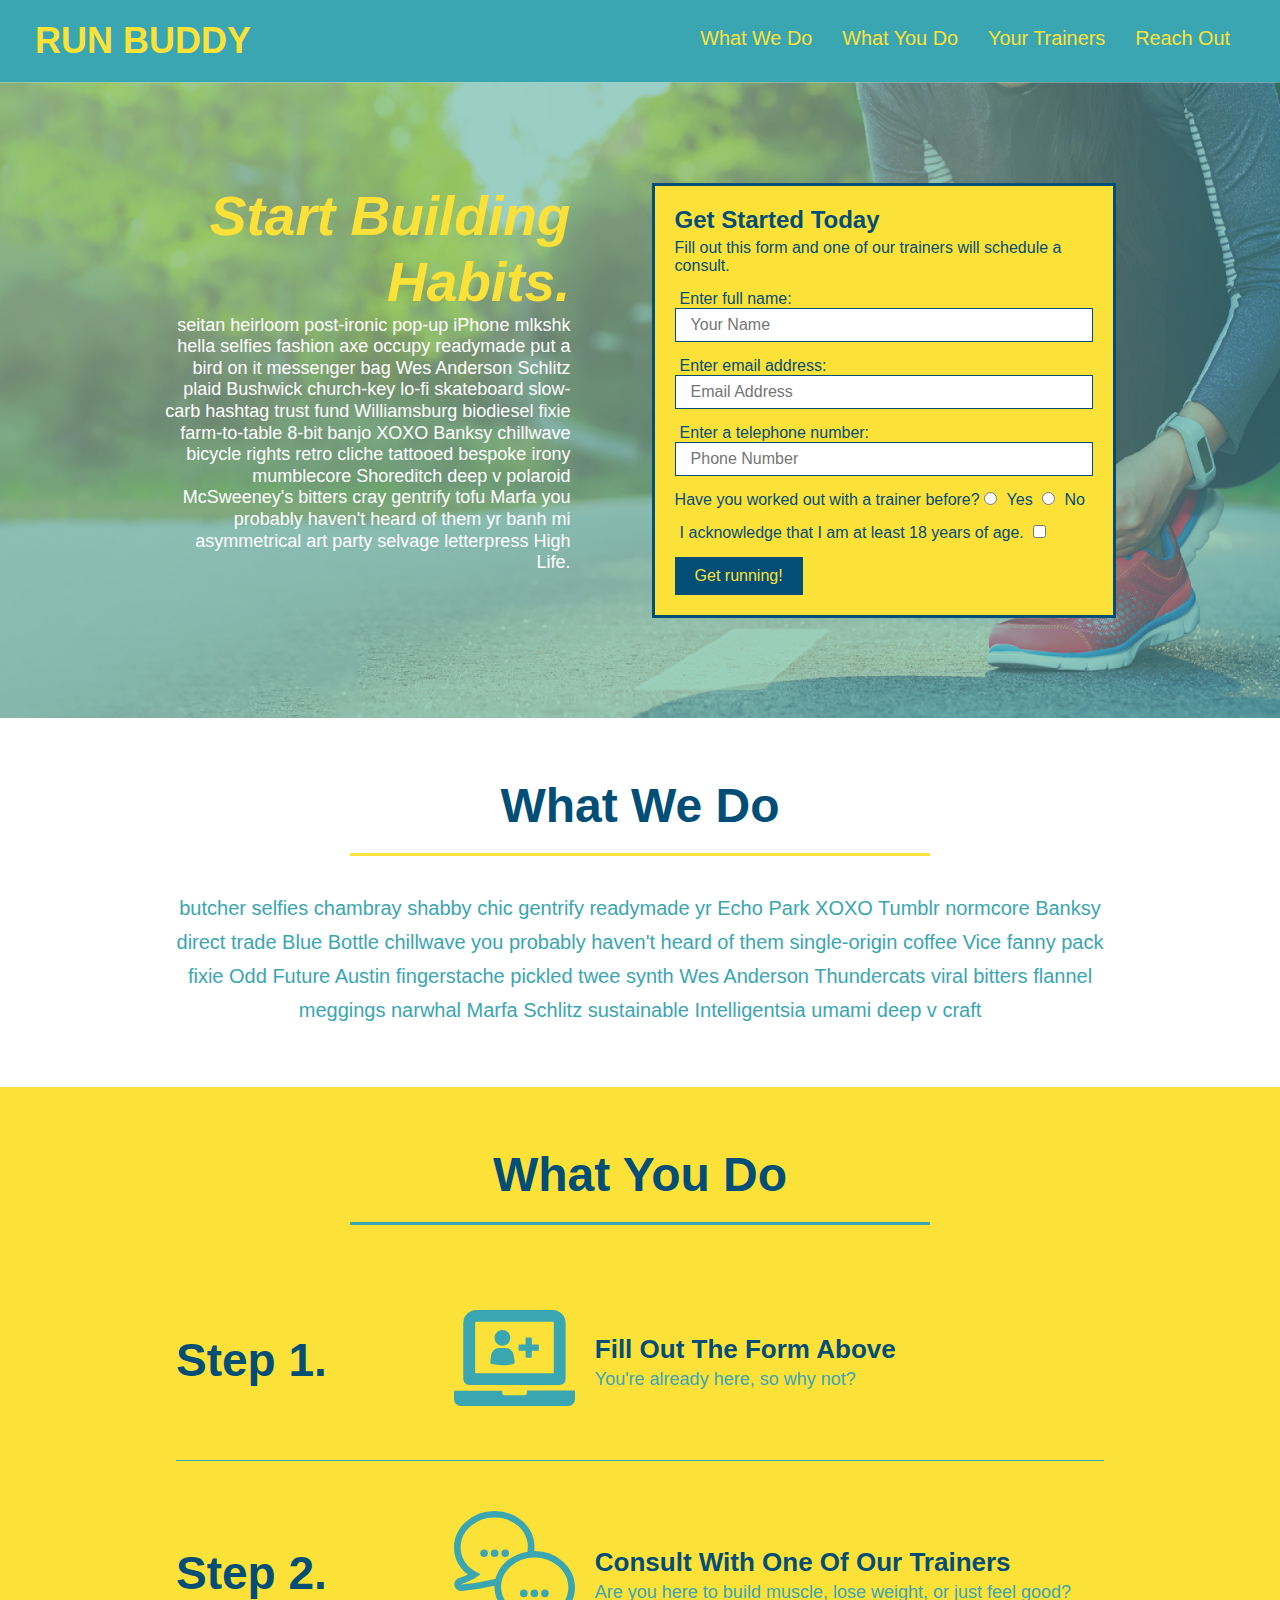
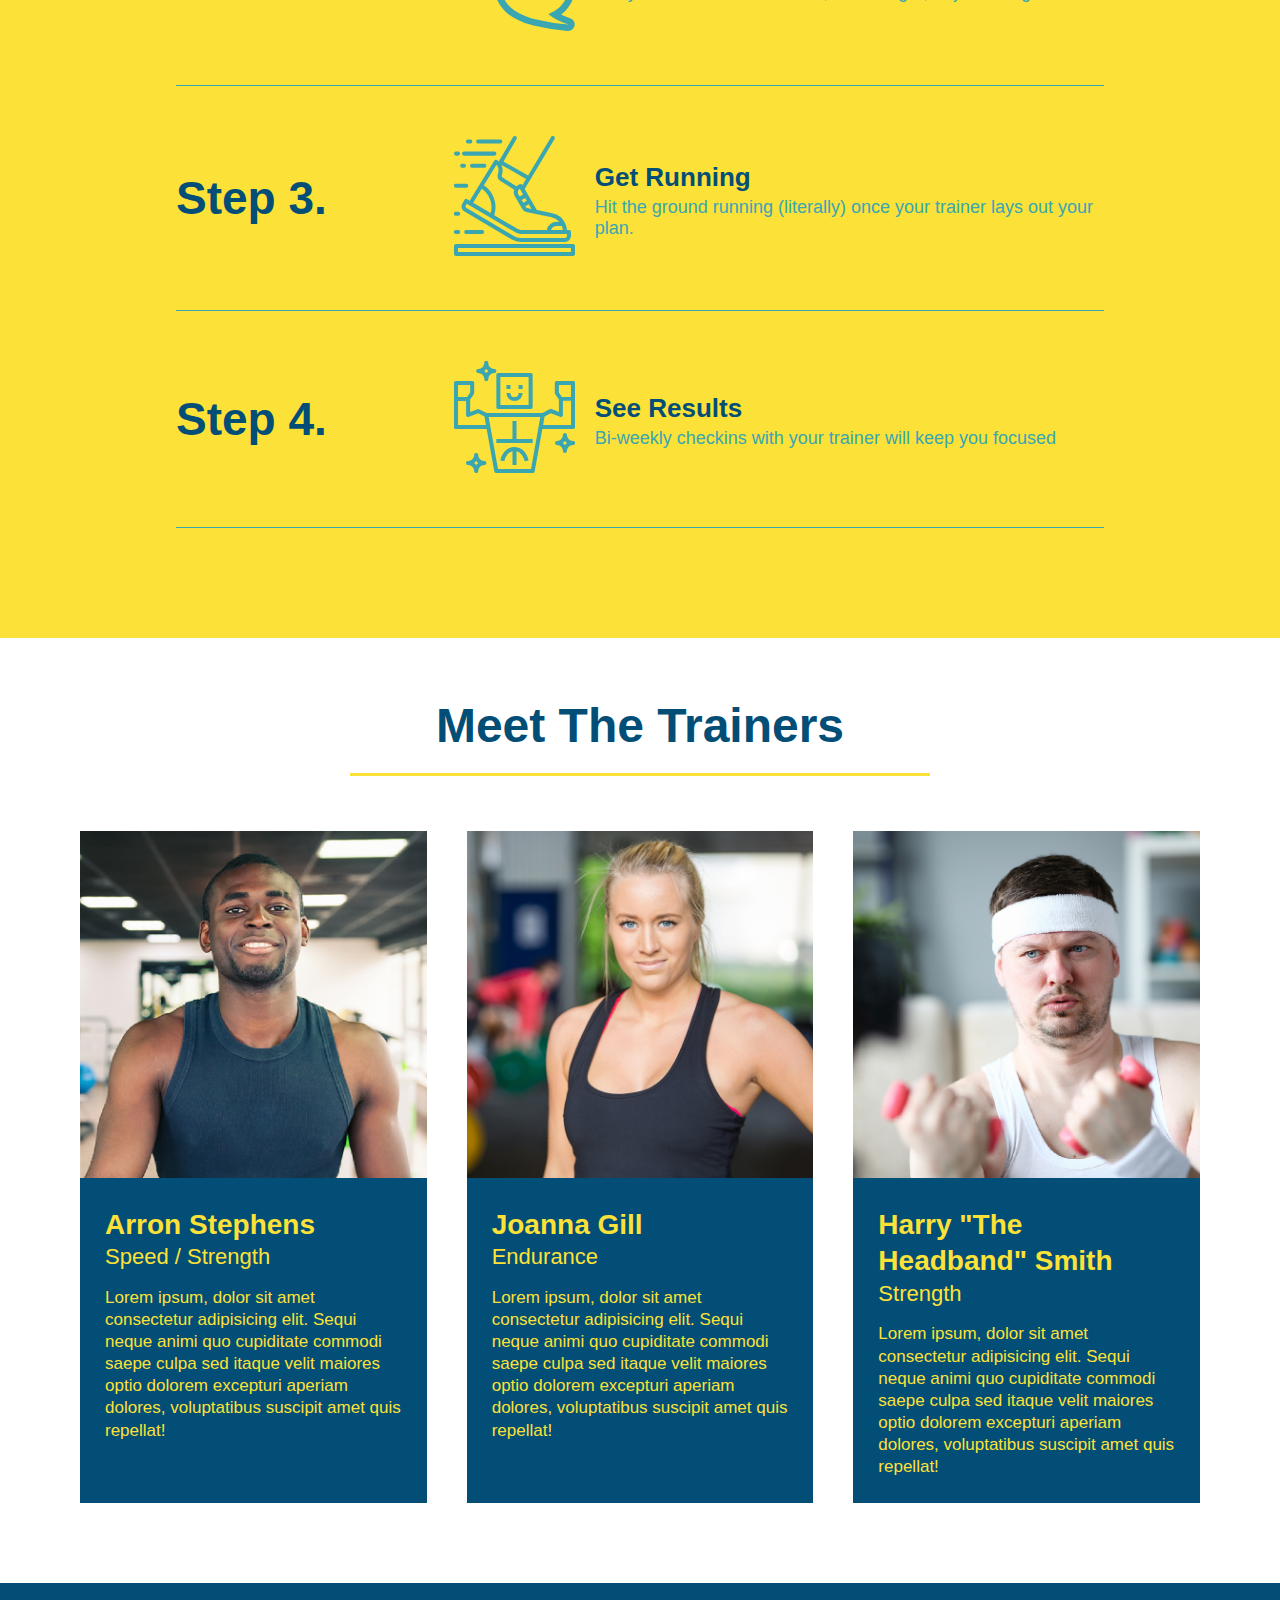
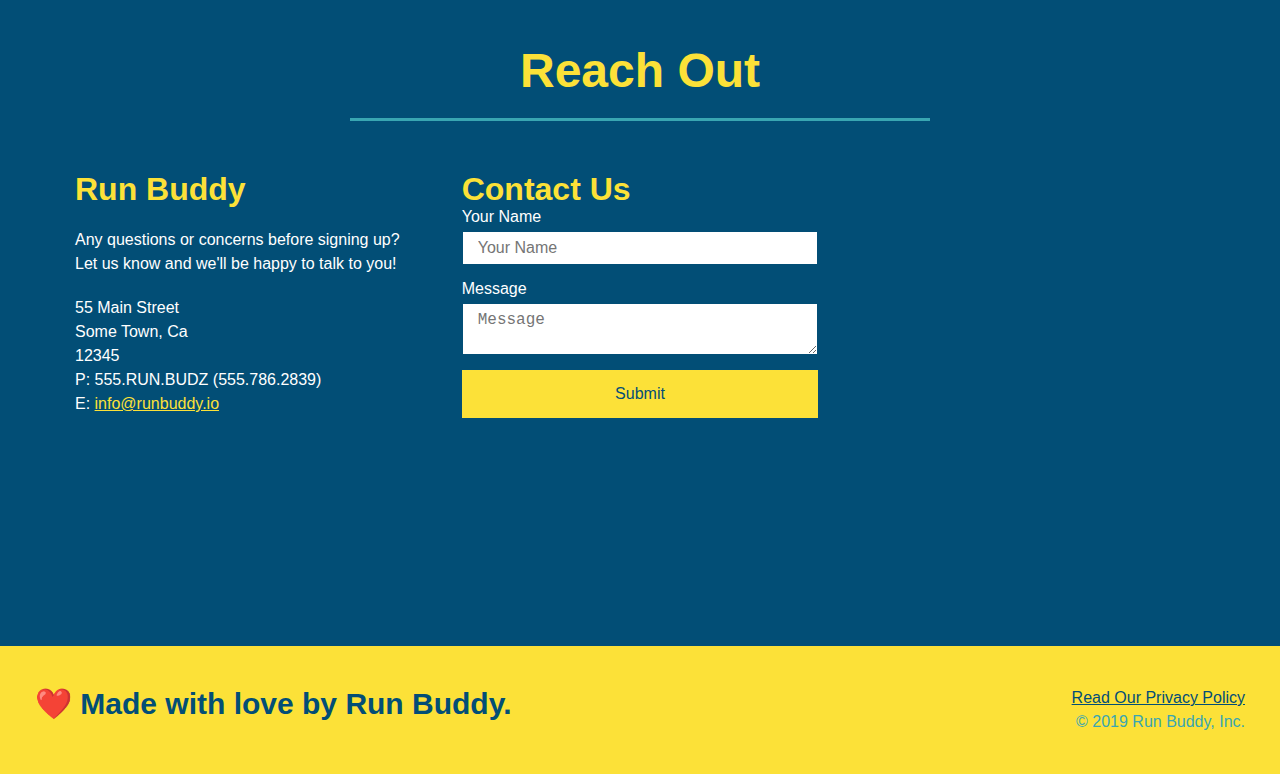
==== commit e7f35d4d: "media queries" ====
--- a/index.html
+++ b/index.html
@@ -2,6 +2,7 @@
 <html lang="en">
   <head>
     <meta charset="UTF-8" />
+    <meta name="viewport" content="width=device-width, initial-scale=1.0">
     <link rel="stylesheet" href="./assets/css/style.css">
     <title>Run Buddy</title>
   </head>
--- a/assets/css/style.css
+++ b/assets/css/style.css
@@ -45,7 +45,7 @@
 }
 
 header nav ul li a {
-  margin: 0 30px;
+  padding: 10px 15px;
   font-weight: lighter;
   font-size: 1.55vw;
 }
@@ -93,6 +93,7 @@
   display: flex;
   justify-content: center;
   flex-wrap: wrap;
+  align-items: flex-start;
 }
 
 .hero-cta {
@@ -101,7 +102,7 @@
   margin: 3.5%;
   color: #fff;
   font-size: 18px;
-  line-height: 1.3;
+  line-height: 1.2;
 }
 
 .hero-cta h2 {
@@ -153,7 +154,7 @@
 
 /* SECTION TITLE STYLES START */
 .section-title {
-  font-size: 55px;
+  font-size: 48px;
   border-bottom: 3px solid;
   color: #024e76;
   padding-bottom: 20px;
@@ -358,4 +359,19 @@
 
 .flex-row {
   display: flex;
+}
+
+/* MEDIA QUERY FOR SMALLER DESKTOP SCREENS AND SMALLER */
+@media screen and (max-width: 980px) {
+
+}
+
+/* MEDIA QUERY FOR TABLETS AND SMALLER */
+@media screen  and (max-width: 768px) {
+  
+}
+
+/* MEDIA QUERY FOR MOBILE PHONES AND SMALLER */
+@media screen and (max-width: 575px) {
+
 }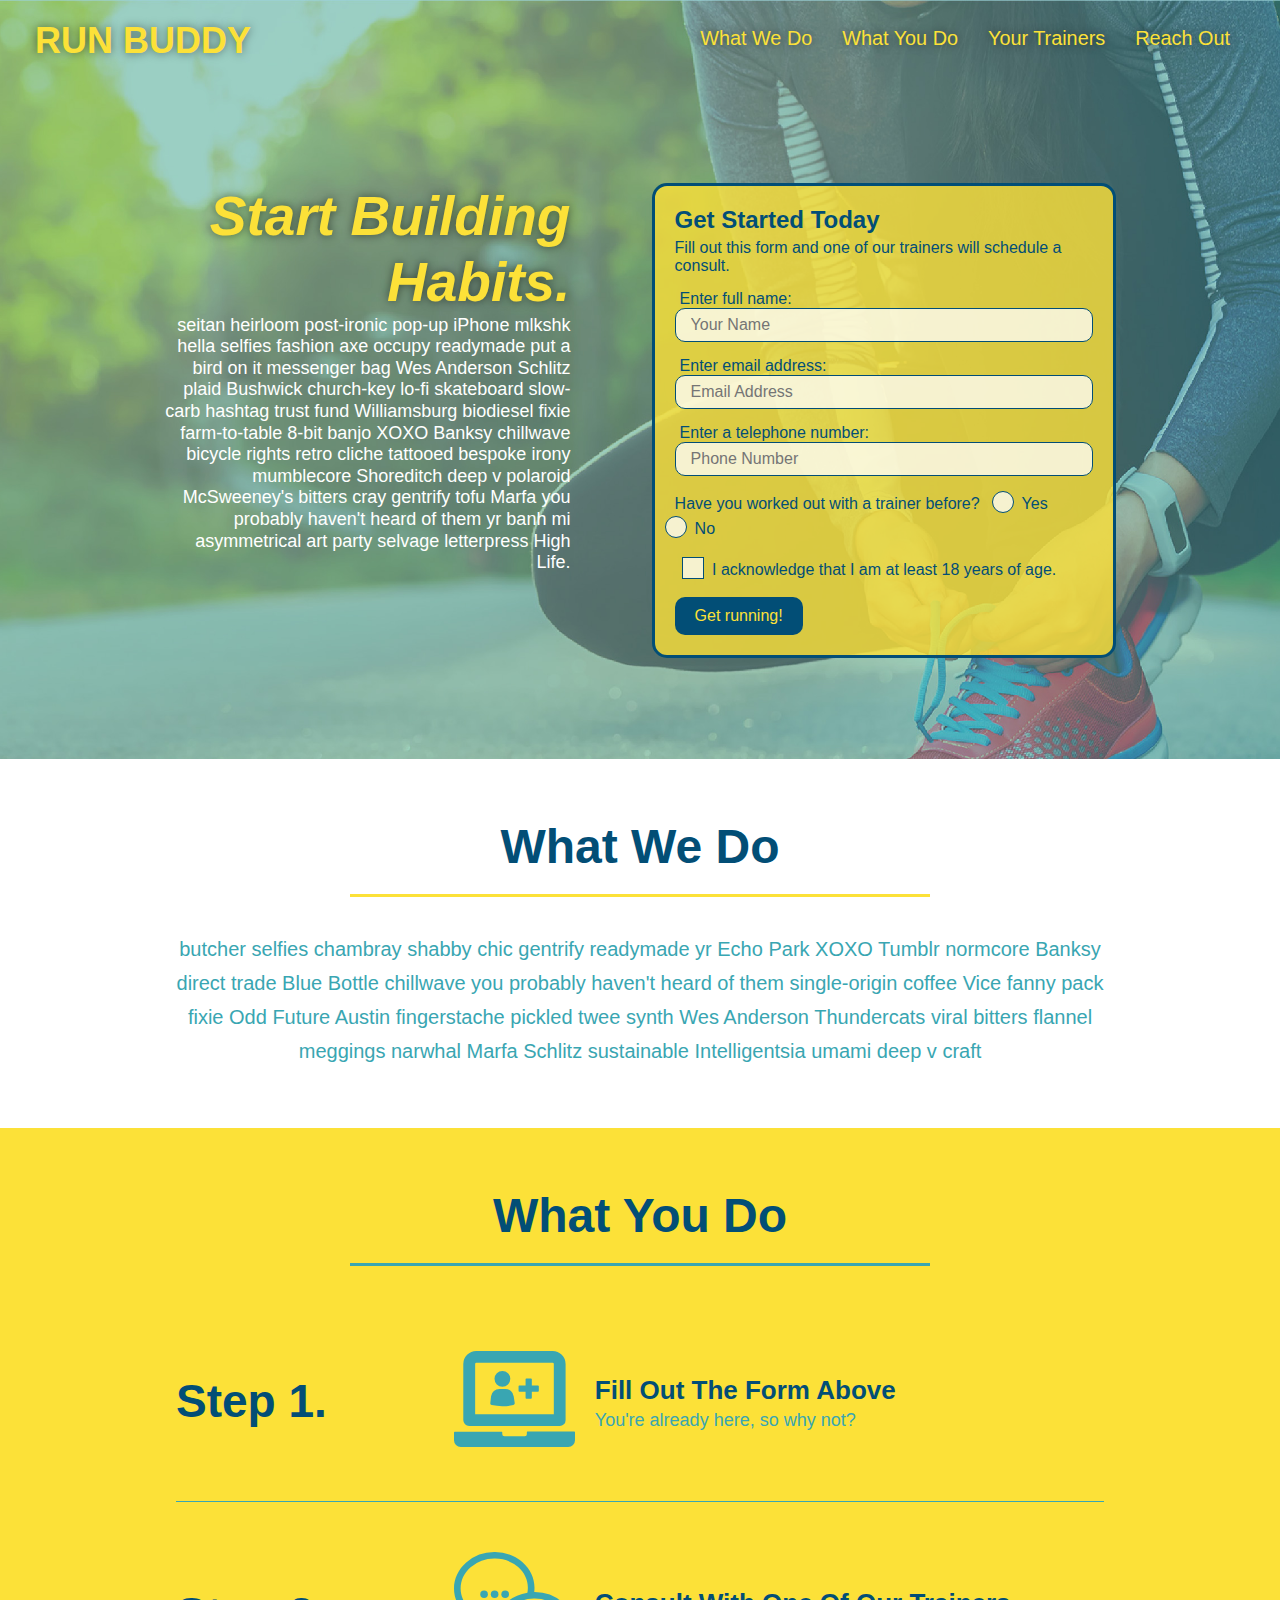
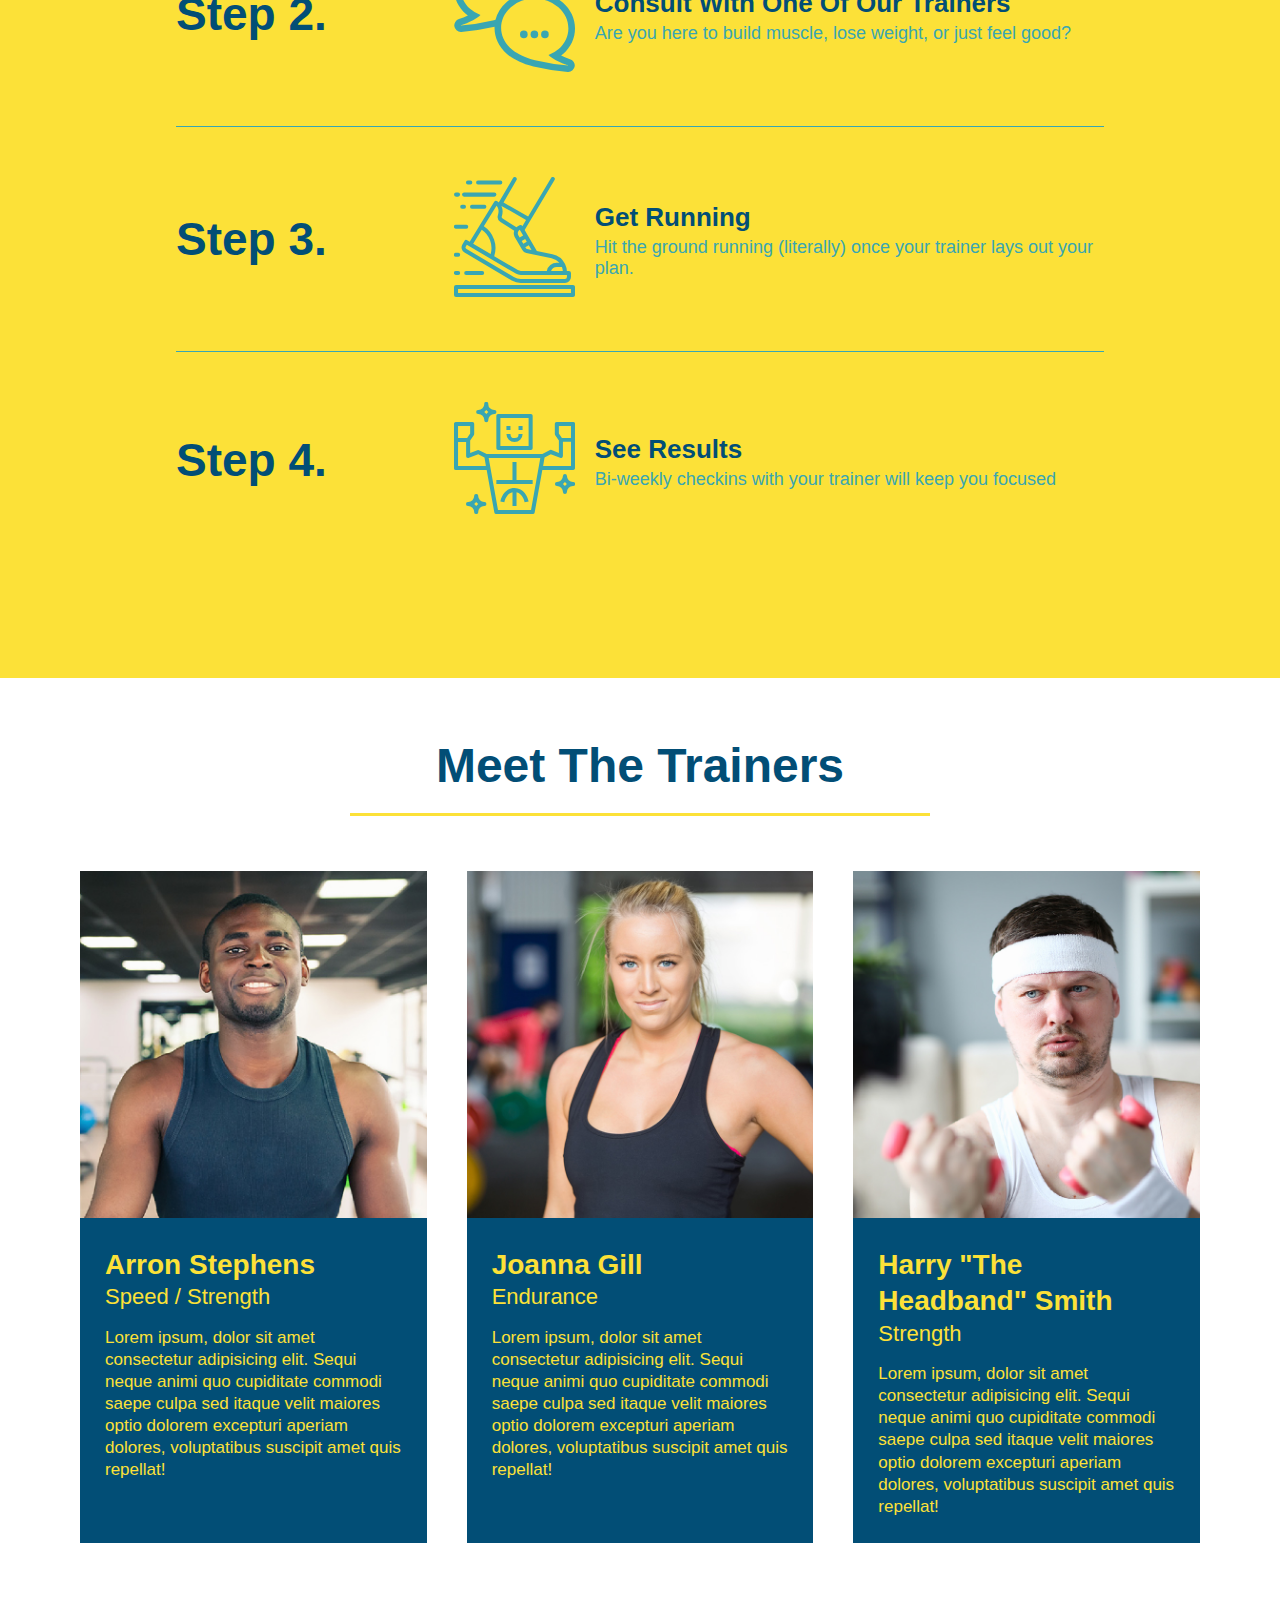
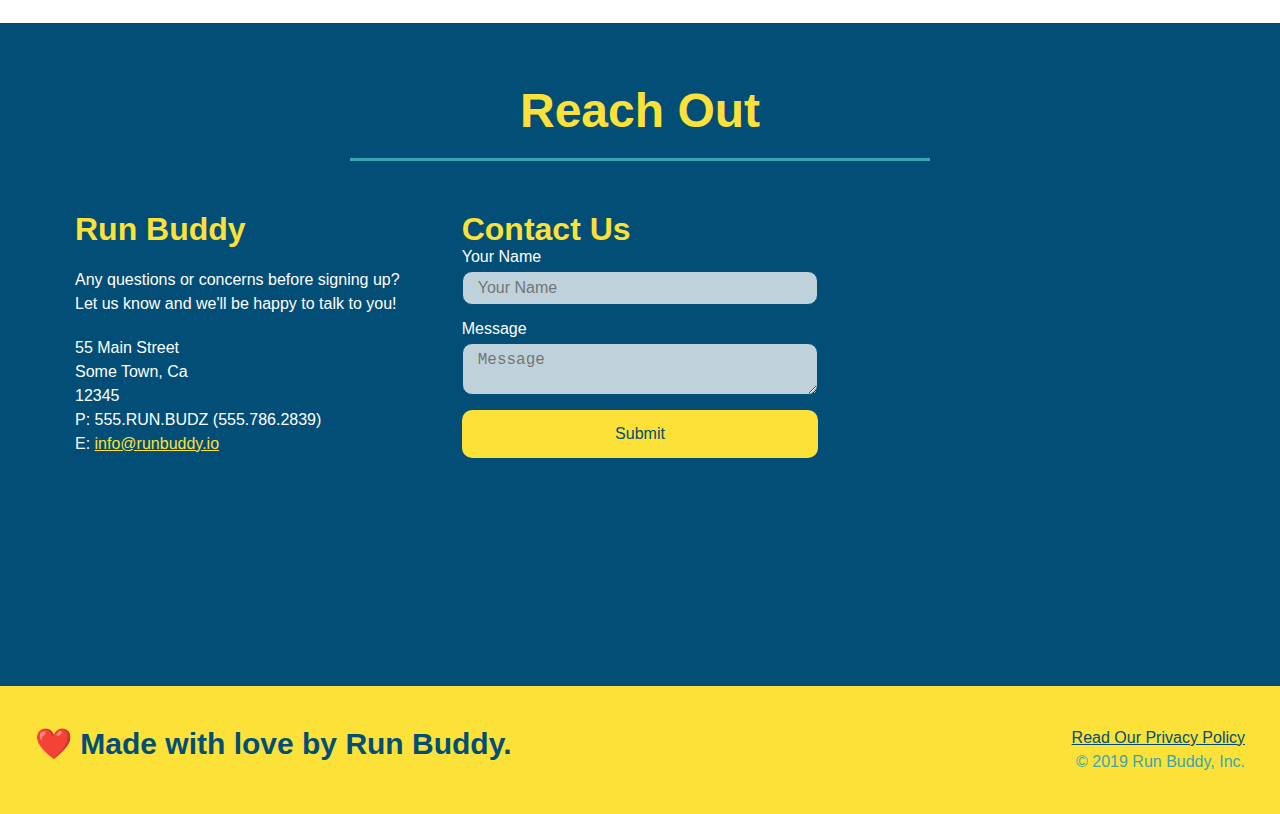
==== commit 56d7e886: "final css touches" ====
--- a/index.html
+++ b/index.html
@@ -57,16 +57,22 @@
           <input type="tel" placeholder="Phone Number" name="phone" id="phone" class="form-input" />
           <p>
             Have you worked out with a trainer before? 
-            <input type="radio" name="trainer-confirm" id="trainer-yes" />
-            <label for="trainer-yes">Yes</label>
-            <input type="radio" name="trainer-confirm" id="trainer-no"/>
-            <label for="trainer-no">No</label>
+            <span class="radio-wrapper">
+              <input type="radio" name="trainer-confirm" id="trainer-yes" />
+              <label for="trainer-yes">Yes</label>
+            </span>
+            <span class="radio-wrapper">
+              <input type="radio" name="trainer-confirm" id="trainer-no"/>
+              <label for="trainer-no">No</label>
+            </span>
           </p>
           <p>
-            <label for="checkbox">
-              I acknowledge that I am at least 18 years of age.
-            </label>
-            <input type="checkbox" name="checkpoint1" id="checkbox" />
+            <span class="checkbox-wrapper">
+              <input type="checkbox" name="age-confirm" id="checkbox" />
+              <label for="checkbox">
+                I acknowledge that I am at least 18 years of age.
+              </label>
+            </span>
           </p>
           <button type="submit">
             Get running!
--- a/assets/css/style.css
+++ b/assets/css/style.css
@@ -1,3 +1,9 @@
+:root {
+  --primary-color: #fce138;
+  --secondary-color: #024e76;
+  --tertiary-color: #39a6b2;
+}
+
 * {
   box-sizing: border-box;
   margin: 0;
@@ -5,7 +11,7 @@
 }
 
 body {
-  color: #39a6b2;
+  color: var(--tertiary-color);
   font-family: Helvetica, Arial, sans-serif;
 }
 
@@ -14,22 +20,31 @@
 
 header {
   padding: 20px 35px;
-  background-color: #39a6b2;
+  background-color: var(--tertiary-color);
   display: flex;
   justify-content: space-between;
   flex-wrap: wrap;
+  position: -webkit-sticky;
+  position: sticky;
+  top: 0;
+  background-image: url('../images/hero-bg.jpg');
+  background-size: cover;
+  background-position: 80%;
+  background-attachment: fixed;
+  z-index: 9999;
 }
 
 header h1 {
   font-weight: bold;
   margin: 0;
   font-size: 36px;
-  color: #fce138;
+  color: var(--primary-color);
+  text-shadow: 0 0 10px rgba(0, 0, 0, 0.5);
 }
 
 header a {
   text-decoration: none;
-  color: #fce138;
+  color: var(--primary-color);
 }
 
 header nav {
@@ -48,6 +63,14 @@
   padding: 10px 15px;
   font-weight: lighter;
   font-size: 1.55vw;
+  text-shadow: 0 0 10px rgba(0, 0, 0, 0.5);
+}
+
+header nav ul li a :hover{
+  background: var(--primary-color);
+  color: var(--secondary-color);
+  border-radius: 15px;
+  text-shadow: none;
 }
 
 /* HEADER / NAVBAR STYLES END */
@@ -56,7 +79,7 @@
 
 /* FOOTER STYLES START */
 footer {
-  background: #fce138;
+  background: var(--primary-color);
   padding: 40px 35px;
   display: flex;
   justify-content: space-between;
@@ -65,7 +88,7 @@
 }
 
 footer h2 {
-  color: #024e76;
+  color: var(--secondary-color);
   font-size: 30px;
   margin: 0;
 }
@@ -76,7 +99,7 @@
 }
 
 footer a {
-  color: #024e76;
+  color: var(--secondary-color);
 }
 /* END FOOTER STYLES */
 
@@ -94,6 +117,8 @@
   justify-content: center;
   flex-wrap: wrap;
   align-items: flex-start;
+  background-attachment: fixed;
+  background-position: 80%;
 }
 
 .hero-cta {
@@ -108,16 +133,18 @@
 .hero-cta h2 {
   font-style: italic;
   font-size: 55px;
-  color: #fce138;
+  color: var(--primary-color);
+  text-shadow: 0 0 10px rgba(0, 0, 0, 0.5);
 }
 
 .hero-form {
-  border: 3px solid #024e76;
-  background-color: #fce138;
+  border: 3px solid var(--secondary-color);
+  background-color: rgba(252,225,56,.8);
   padding: 20px;
-  color: #024e76;
+  color: var(--secondary-color);
   width: 40%;
   margin: 3.5%;
+  border-radius: 15px;
 }
 
 .hero-form h3 {
@@ -129,13 +156,21 @@
 }
 
 .form-input {
-  border: 1px solid #024e76;
+  border: 1px solid var(--secondary-color);
   display: block;
   padding: 7px 15px;
   font-size: 16px;
-  color: #024e76;
+  color: var(--secondary-color);
   width: 100%;
-  margin-bottom: 15px; 
+  margin-bottom: 15px;
+  border-radius: 10px;
+  background-color: rgba(255,255,255,.75);
+}
+
+/* create a new rule for focus state */
+.form-input:focus {
+  background-color: rgba(255,255,255,1);
+  outline: none;
 }
 
 .hero-form label {
@@ -143,12 +178,75 @@
 }
 
 .hero-form button {
-  color: #fce138;
-  background-color: #024e76;
+  color: var(--primary-color);
+  background-color: var(--secondary-color);
   border: none;
   padding: 10px 20px;
   font-size: 16px;
+  border-radius: 10px; 
 } 
+
+.hero-form button:hover {
+  background-color: var(--tertiary-color);
+}
+
+.checkbox-wrapper input, .radio-wrapper input {
+  opacity: 0;
+}
+
+.checkbox-wrapper label, .radio-wrapper label {
+  position: relative;
+  left: 10px;
+  margin: 10px;
+  line-height: 1.6;
+}
+
+.checkbox-wrapper label::before, .radio-wrapper label::before {
+  content: "";
+  height: 20px;
+  width: 20px;
+  background: rgba(255,255,255,.75);
+  border: 1px solid var(--secondary-color);
+  position: absolute;
+  top: -4px;
+  left: -30px;
+}
+
+.radio-wrapper label::before {
+  border-radius: 50%;
+}
+
+.radio-wrapper label::after {
+  content: "";
+  width: 20px;
+  height: 20px;
+  border-radius: 50%;
+  background: var(--secondary-color);
+  position: absolute;
+  left: -29px;
+  top: -3px;
+  background-image: radial-gradient(circle,var(--tertiary-color),var(--secondary-color));
+}
+
+.checkbox-wrapper label::after {
+  content: "";
+  height: 6px;
+  width: 14px;
+  border-left: 2px solid var(--secondary-color);
+  border-bottom: 2px solid var(--secondary-color);
+  position: absolute;
+  left: -26px;
+  top: 1px;
+  transform: rotate(-58deg);
+}
+
+.checkbox-wrapper input + label::after, .radio-wrapper input + label::after {
+  content: none;
+}
+
+.checkbox-wrapper input:checked + label::after, .radio-wrapper input:checked + label::after {
+  content: "";
+}
 /* HERO STYLES END */
 
 
@@ -156,7 +254,7 @@
 .section-title {
   font-size: 48px;
   border-bottom: 3px solid;
-  color: #024e76;
+  color: var(--secondary-color);
   padding-bottom: 20px;
   text-align: center;
   margin: 0 auto 35px auto;
@@ -164,11 +262,11 @@
 }
 
 .primary-border {
-  border-color: #fce138;
+  border-color: var(--primary-color);
 }
 
 .secondary-border {
-  border-color: #39a6b2;
+  border-color: var(--tertiary-color);
 }
 /* SECTION TITLE STYLES END */
 
@@ -176,7 +274,7 @@
 
 .intro p {
   line-height: 1.7;
-  color: #39a6b2;
+  color: var(--tertiary-color);
   width: 80%;
   margin: 0 auto;
   font-size: 20px;
@@ -187,22 +285,25 @@
 
 /* WHAT YOU DO STYLES START */
 .steps { 
-  background: #fce138;
+  background: var(--primary-color);
 }
 
 .step {
   margin: 50px auto;
   padding-bottom: 50px;
   width: 80%;
-  border-bottom: 1px solid #39a6b2;
   display: flex;
   flex-wrap: wrap;
   align-items: center;
   justify-content: space-between;
 }
 
+.step:not(:last-child) {
+  border-bottom: 1px solid var(--tertiary-color);
+}
+
 .step h3 {
-  color: #024e76;
+  color: var(--secondary-color);
   font-size: 46px;
   flex: 1 30%;
 }
@@ -228,14 +329,14 @@
 }
 
 .step-text p {
-  color: #39a6b2;
+  color: var(--tertiary-color);
   font-size: 18px;
 }
 
 .step-text h4 {
   font-size: 26px;
   line-height: 1.5;
-  color: #024e76;
+  color: var(--secondary-color);
 }
 
 /* WHAT YOU DO STYLES END */
@@ -252,8 +353,8 @@
 .trainer {
   margin: 20px;
   flex: 1;
-  background: #024e76;
-  color: #fce138;
+  background: var(--secondary-color);
+  color: var(--primary-color);
 }
 
 .trainer img {
@@ -282,11 +383,11 @@
 
 /* REACH OUT STYLES START */
 .contact {
-  background: #024e76;
+  background: var(--secondary-color);
 }
 
 .contact h2 {
-  color: #fce138;
+  color: var(--primary-color);
 }
 
 .contact-info {
@@ -309,7 +410,7 @@
 }
 
 .contact-info h3 {
-  color: #fce138;
+  color: var(--primary-color);
   font-size: 32px;
 }
 
@@ -321,28 +422,40 @@
 }
 
 .contact-form input, .contact-form textarea {
-  border: 1px solid #024e76;
+  border: 1px solid var(--secondary-color);
   display: block;
   padding: 7px 15px;
   font-size: 16px;
-  color: #024e76;
+  color: var(--secondary-color);
   width: 100%;
   margin-bottom: 15px;
   margin-top: 5px;
+  border-radius: 10px;
+  background-color: rgba(255,255,255,.75); 
+}
+
+.contact-form input:focus, .contact-form textarea:focus {
+  background-color: rgba(255,255,255,1); 
 }
 
 .contact-form button {
   width: 100%;
   border: none;
-  background: #fce138;
-  color: #024e76;
+  background: var(--primary-color);
+  color: var(--secondary-color);
   text-align: center;
   padding: 15px 0;
   font-size: 16px;
+  border-radius: 10px; 
+}
+
+.contact-form button:hover {
+  color: var(--primary-color);
+  background: var(--tertiary-color);
 }
 
 .contact-info a {
-  color: #fce138;
+  color: var(--primary-color);
 }
 
 
@@ -363,15 +476,113 @@
 
 /* MEDIA QUERY FOR SMALLER DESKTOP SCREENS AND SMALLER */
 @media screen and (max-width: 980px) {
-
+  
+  header {
+    padding-bottom: 0;
+    justify-content: center;
+    position: relative;
+  }
+
+  header h1 {
+    width: 100%;
+    text-align: center;
+  }
+
+  header nav ul {
+    margin-top: 20px;
+    width: 100%;
+    justify-content: center;
+  }
+
+  header nav ul li a {
+    font-size: 20px;
+  }
+
+  footer h2, footer div {
+    text-align: center;
+    width: 100%;
+  }
+
+  .hero-cta, .hero-form {
+    width: 100%;
+  }
+
+  .hero-cta {
+    text-align: center;
+  }
+
+  .section-title {
+    width: 80%;
+  }
+
+  .trainer {
+    flex: 0 70%;
+  }
+
+  .contact-info iframe {
+    flex: 1 100%;
+  }
 }
 
 /* MEDIA QUERY FOR TABLETS AND SMALLER */
 @media screen  and (max-width: 768px) {
   
+  section {
+    padding: 30px 15px;
+  }
+
+  .step h3 {
+    flex: 1 100%;
+    text-align: center;
+  }
+
+  .step-info {
+    flex: 2 100%;
+    text-align: center;
+    justify-content: center;
+  }
+
+  .step-img {
+    flex: 0 32%;
+    margin-right: 0;
+    margin-top: 15px;
+    margin-bottom: 15px;
+  }
+
+  .step-text {
+    flex: 100%;
+  }
+
 }
 
 /* MEDIA QUERY FOR MOBILE PHONES AND SMALLER */
 @media screen and (max-width: 575px) {
-
+  
+  .hero-form button {
+    width: 100%;
+  }
+
+  .section-title {
+    width: 95%;
+  }
+
+  .intro p {
+    width: 100%;
+  }
+
+  .trainer {
+    flex: 0 100%;
+  }
+
+  .contact-info {
+    text-align: center;
+  }
+
+  .contact-info > * {
+    flex:  0 100%;
+  }
+
+  .contact-form {
+    order: 3;
+  }
 }